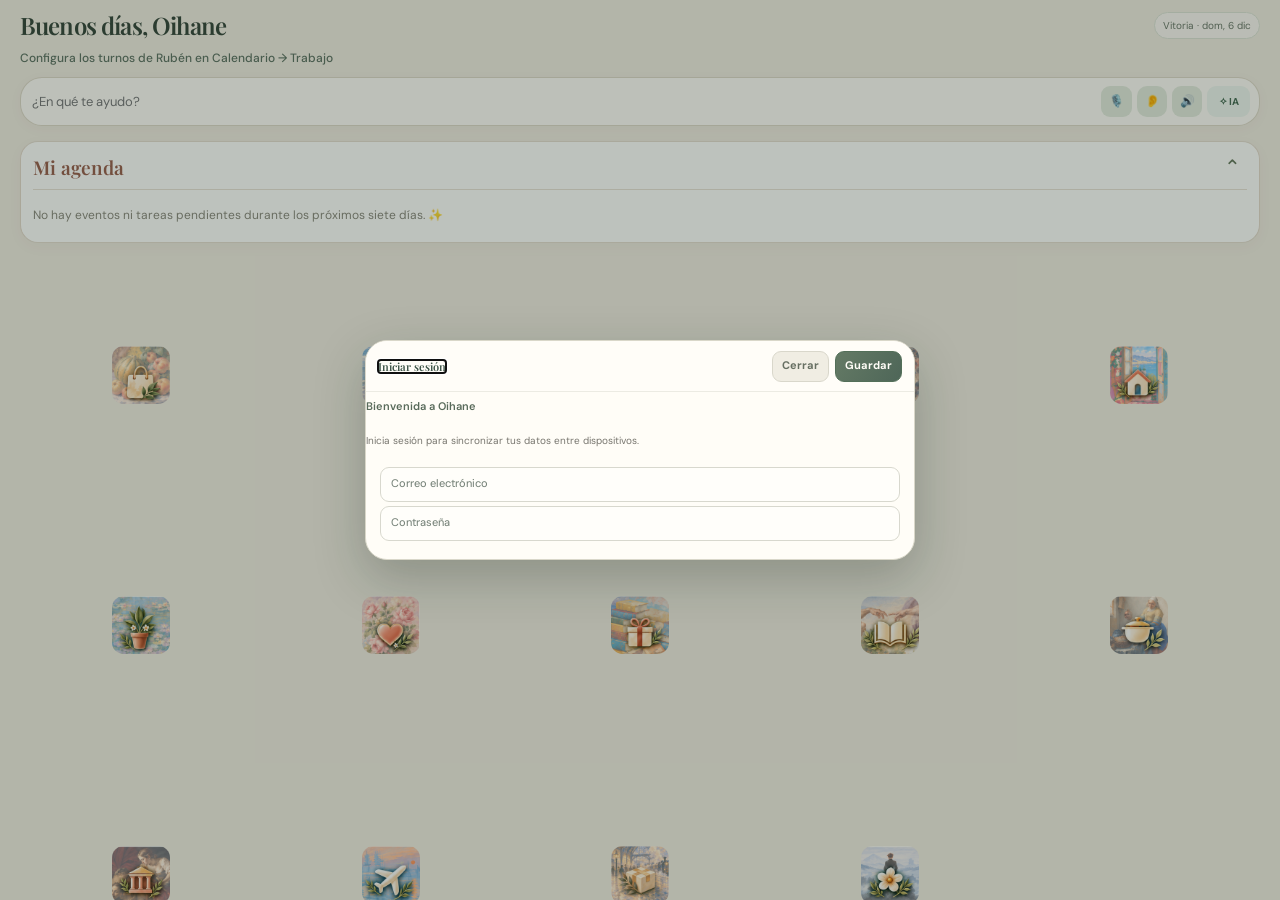
==== index.html @ 186ac344 "Fix automatic backup retention and recovery UI" ====
<!doctype html>
<html lang="es">
<head><meta name="referrer" content="no-referrer">
<meta charset="utf-8"><meta name="viewport" content="width=device-width, initial-scale=1, maximum-scale=1, user-scalable=no, viewport-fit=cover"><meta name="theme-color" content="#f0eee4"><meta name="apple-mobile-web-app-capable" content="yes"><meta name="apple-mobile-web-app-status-bar-style" content="black-translucent"><meta name="apple-mobile-web-app-title" content="Oihane"><link rel="manifest" href="manifest.json"><link rel="apple-touch-icon" href="./icon.png"><link rel="icon" type="image/png" href="./icon.png"><title>Oihane 5.59.31</title><link rel="preconnect" href="https://fonts.googleapis.com"><link rel="preconnect" href="https://fonts.gstatic.com" crossorigin><link href="https://fonts.googleapis.com/css2?family=DM+Sans:ital,wght@0,400;0,500;0,600;0,700;1,500&family=Playfair+Display:wght@500;600;700&display=swap" rel="stylesheet"><meta name="oihane-version" content="5.59.31">

<!-- Oihane 5.30.8: originals. Sources are listed in CUADROS_Y_FUENTES.txt. Media files load directly from Wikimedia; no AI art, no art/ folder. -->

<link rel="stylesheet" href="./styles/base.css?v=55931">
<link rel="stylesheet" href="./styles/generated.css?v=55931">
</head><body><main class="app" id="app"></main>

<link rel="stylesheet" href="./styles/interface.css?v=55931">
<link rel="stylesheet" href="./styles/compact-forms.css?v=55931">
<link rel="stylesheet" href="./styles/ux-fixes.css?v=55931">
<link rel="stylesheet" href="./styles/form-refactor-55921.css?v=55931">
<link rel="stylesheet" href="./styles/oihane-55925-corrections.css?v=55931">
<script src="./js/core/sync-runtime.js?v=55931"></script>
<script src="./js/core/plant-photo-store.js?v=55931"></script>
<script src="./js/core/foundation.js?v=55931"></script>
<script src="./js/features/01-home-shopping.js?v=55931"></script>
<script src="./js/features/02-tasks-hogar.js?v=55931"></script>
<script src="./js/features/03-recipes-study.js?v=55931"></script>
<script src="./js/features/04-travel-culture.js?v=55931"></script>
<script src="./js/features/05-plans.js?v=55931"></script>
<script src="./js/features/06-product-ui.js?v=55931"></script>
<script src="./js/features/07-local-assistant.js?v=55931"></script>
<script src="./js/features/08-settings.js?v=55931"></script>
<script src="./js/features/09-cloud-account.js?v=55931"></script>
<script src="./js/features/10-shopping-improvements.js?v=55931"></script>
<script src="./js/features/11-ai-integration.js?v=55931"></script>
<script src="./js/features/12-ai-actions.js?v=55931"></script>
<script src="./js/features/13-calendar-gifts.js?v=55931"></script>
<script src="./js/features/14-interface-voice.js?v=55931"></script>
<script src="./js/features/15-orders-invitations.js?v=55931"></script>
<script src="./js/features/16-personalization.js?v=55931"></script>
<script src="./js/features/17-oihane-wake-listener.js?v=55931"></script>
<script src="./js/features/19-assistant-reliability.js?v=55931"></script>
<script src="./shared.js?v=55931" defer></script><script src="./shared-modules.js?v=55931" defer></script><script src="./account-settings.js?v=55931" defer></script><script src="./mixed-shared.js?v=55931" defer></script><script src="./js/features/18-work-calendar.js?v=55931" defer></script>
<script src="./js/core/backup-import-ui.js?v=55931" defer></script>
<script src="./js/core/explicit-delete.js?v=55931" defer></script>

<script src="./js/core/device-archives.js?v=55931" defer></script>
<script src="./js/core/compact-form-overlays.js?v=55931" defer></script>
<script src="./js/core/modules-fixes.js?v=55931" defer></script>
<script src="./js/core/guard-and-culture.js?v=55931" defer></script>
<script src="./js/core/assistant-followups.js?v=55931" defer></script>
<script src="./js/core/session-resume.js?v=55931" defer></script>
<script src="./js/core/form-refactor-55921.js?v=55931" defer></script>
<script src="./js/core/oihane-55925-corrections.js?v=55931" defer></script>
</body></html>
---- styles/base.css ----
/* Oihane 5.38.0 | Fundamentos */

/* --- estructura --- */*{box-sizing:border-box}body{margin:0}button,input,select{font:inherit}button{cursor:pointer;border:0}.app{margin:auto;min-height:100dvh;padding:calc(20px + env(safe-area-inset-top)) 18px calc(26px + env(safe-area-inset-bottom))}.top{display:flex;align-items:center;}.eyebrow{font-size:12px;letter-spacing:.12em;color:var(--muted);text-transform:uppercase}.date{font-size:13px}.assistant{display:flex;align-items:center;}.assistant .bubble{font-size:22px}.assistant input{background:transparent;border:0;outline:0;min-width:0;flex:1;color:var(--ink)}.assistant button{padding:9px 11px}.section-head{display:flex;justify-content:space-between;align-items:center}.section-head h2{margin:0}.section-head button{background:none;font-size:13px}.empty{font-size:14px}.event{display:flex;gap:12px;border-bottom:1px solid var(--line)}.event:last-child{border-bottom:0}.event-date{font-size:11px;text-transform:uppercase}.grid{display:grid}.module{text-align:center;color:var(--ink);display:flex;align-items:center;justify-content:center}.emoji{display:block;margin:0}.dashboard-lead>.eyebrow,.dashboard-lead h2,.dashboard-lead p{display:none}.screen-head{display:flex;align-items:center}.back{width:40px;height:40px;border:1px solid var(--line);font-size:20px}.panel{background:var(--card);border:1px solid var(--line);border-radius:18px;padding:15px;margin-bottom:13px}.panel h3{font-size:12px;letter-spacing:.1em;color:var(--muted);margin:0 0 13px}.add-row{display:flex;gap:8px;margin-bottom:13px}.add-row input,.add-row select,.field input,.field select{min-width:0;flex:1;border:1px solid var(--line);background:#fffefa;border-radius:12px;padding:12px;color:var(--ink)}.primary{padding:12px 15px}.subtabs{display:flex;gap:7px;flex-wrap:wrap;margin-bottom:12px}.subtabs button{border-radius:12px;padding:9px 12px;font-size:13px}.subtabs button.active{background:var(--accent);color:var(--ink);font-weight:700}.item{border-bottom:1px solid var(--line)}.item:last-child{border-bottom:0}.category-heading{text-transform:uppercase;border-bottom:1px solid var(--line);}.item input[type=checkbox]{width:18px;height:18px}.check-label{display:flex;flex-direction:column;align-items:center;gap:2px;flex-shrink:0;font-size:9px;color:var(--muted)}.check-label input{margin:0}.item-title{overflow-wrap:anywhere}.item-meta{font-size:11px;margin-top:4px}.done .item-title{text-decoration:line-through;color:var(--muted)}.delete{background:transparent;color:#a09c90;font-size:18px;padding:4px 7px}.empty-list{color:var(--muted);font-size:14px;padding:10px 0}.field{display:flex;flex-direction:column;gap:7px;margin:10px 0}.field label{font-size:12px;color:var(--muted)}.hint{font-size:12px;line-height:1.5;margin-top:14px}.field textarea{min-width:0;width:100%;border:1px solid var(--line);background:#fffefa;border-radius:12px;padding:12px;color:var(--ink);font:inherit;min-height:76px}.photo-preview{width:78px;height:78px;object-fit:cover;border-radius:13px;border:1px solid var(--line);flex-shrink:0}
.dashboard-lead{padding:19px;margin:0 0 15px}.dashboard-lead h2{font-size:22px;line-height:1.15;letter-spacing:-.035em;margin:8px 0}.dashboard-lead p{font-size:13px;line-height:1.5;color:var(--muted);margin:0;max-width:38ch}.stat-pills{display:flex;gap:7px;flex-wrap:wrap;margin-top:14px}.stat-pills span{border:1px solid #e8e2d5;border-radius:999px;padding:6px 9px;font-size:11px;color:var(--ink)}.module-toolbar{display:flex;justify-content:space-between;gap:10px;flex-wrap:wrap}.module-toolbar .subtabs{margin:0;flex:1}.module-toolbar .primary{white-space:nowrap;font-size:12px;padding:10px 12px}.room-grid,.settings-grid{display:grid;grid-template-columns:repeat(2,minmax(0,1fr));gap:8px;margin-top:12px}.room-chip,.setting-tile{border:1px solid var(--line);padding:12px;text-align:left;color:var(--ink);font-size:12px;line-height:1.35}.room-chip small,.setting-tile small{display:block;color:var(--muted);font-size:11px;margin-top:5px}.setting-tile b{font-size:12px}.room-chip:active{background:var(--accent)}.panel .section-head h2{font-size:11px}.module-toolbar .subtabs button{padding:8px 10px}.dashboard-lead+.module-toolbar{margin-top:17px}.section-cards{display:grid}.section-card{overflow:hidden}.section-card-head{display:flex;align-items:center;justify-content:space-between;gap:10px;width:100%;text-align:left}.section-card-head .section-count{font-size:11px;margin-left:auto}.section-card-head .section-chevron{padding-left:8px}.section-card-body.collapsed{display:none}.section-card .item-actions{flex-wrap:wrap;justify-content:flex-end}.recipe-ingredients{display:grid;gap:4px;margin-top:8px}.recipe-ingredient{font-size:12px;color:var(--muted);padding:4px 7px;background:#f5f1e8;border-radius:8px}.tracking-panel{background:#f7f5ed;border:1px solid var(--line);border-radius:12px;padding:10px;margin-top:8px}.tracking-panel strong{font-size:12px}.small-action{padding:7px 9px;font-size:11px}.item-photo{flex-shrink:0}.field input[type=file]{padding:8px;background:transparent}.hidden{display:none!important}.field input[type=checkbox]{width:auto;flex:0}.field .inline-check{display:flex;align-items:center;gap:9px}.field input[type=date],.field input[type=time],.field input[type=number],.field input[type=url]{width:100%}.room-chip.active{background:var(--accent);border-color:var(--olive)}.integration-actions{display:flex;gap:8px;flex-wrap:wrap;margin:10px 0}.integration-actions button{background:var(--accent);color:var(--ink);padding:10px 12px;border-radius:11px;font-size:12px}.status-note{font-size:12px;color:var(--muted);line-height:1.5;margin:8px 0}.item-link{display:inline-block;margin-top:6px;font-size:12px;color:var(--olive)}.priority-high{color:#9b4a37;font-weight:700}.task-controls{display:flex;gap:8px;flex-wrap:wrap;margin:10px 0}.task-controls button{border-radius:10px;padding:8px 10px;background:#efecdf;color:var(--ink)}.integration-box{background:var(--card);border:1px solid var(--line);border-radius:16px;padding:14px;margin:12px 0}.integration-box h3{margin:0 0 8px;font-size:14px}.integration-box p{font-size:12px;color:var(--muted);line-height:1.5}.integration-box input{width:100%;min-width:0;border:1px solid var(--line);background:#fffefa;border-radius:10px;padding:11px;color:var(--ink)}.integration-box .field{margin:8px 0}.integration-box .integration-actions button.primary{background:var(--olive);color:white}.integration-status{font-size:12px;line-height:1.5;color:var(--muted);white-space:pre-line}.assistant-response{padding:12px;border-radius:12px;background:var(--accent);font-size:13px;line-height:1.5;margin:10px 0}.sync-warning{background:#f7f0dd;border-radius:12px;padding:10px;font-size:12px;line-height:1.5}.oihane-toast{position:sticky;top:8px;z-index:20;margin:8px 0;padding:13px 15px;border:1px solid var(--olive);border-radius:14px;box-shadow:0 6px 22px #30372c18;font-size:13px;line-height:1.45}.oihane-toast strong{display:block;margin-bottom:3px}.oihane-toast button{float:right;background:transparent;font-size:18px;color:var(--ink);padding:0 0 4px 8px}@media(min-width:500px){.grid{grid-template-columns:repeat(4,minmax(0,1fr))}.module{min-height:88px}}

.culture-book-grid{display:grid;grid-template-columns:repeat(2,minmax(0,1fr));gap:13px;padding:4px 0 8px}.culture-book-card,.culture-art-card,.culture-museum-card,.culture-film-card{min-width:0;background:#fffdf8;border:1px solid var(--line);border-radius:15px;overflow:hidden;box-shadow:0 2px 8px #36332708}.culture-book-cover{aspect-ratio:3/4.2;overflow:hidden;}.culture-book-cover img{width:100%;height:100%;}.cover-placeholder{height:100%;display:flex;flex-direction:column;justify-content:center;align-items:center;gap:9px;text-align:center;padding:15px;color:#4a513e;background:linear-gradient(145deg,#e6eadb,#f7f0df)}.cover-placeholder span{font-size:30px}.cover-placeholder strong{font-family:Georgia,serif;font-size:19px;line-height:1.2}.cover-placeholder small{font-size:11px}.culture-card-info{padding:10px;display:flex;flex-direction:column;gap:5px;min-width:0}.culture-card-info strong{font-size:13px;line-height:1.3}.culture-card-info span,.culture-card-info small{font-size:11px;color:var(--muted);line-height:1.4}.culture-card-info p{font-size:12px;line-height:1.4;margin:2px 0;color:var(--ink);white-space:pre-line}.culture-card-info a{font-size:11px;color:var(--olive);overflow-wrap:anywhere}.culture-actions{display:flex;gap:5px;flex-wrap:wrap;align-items:center;margin-top:5px}.culture-actions .small-action{font-size:10px;padding:7px}.culture-art-masonry{columns:2;column-gap:10px;padding:3px 0 8px}.culture-art-card{display:inline-block;width:100%;margin:0 0 10px;break-inside:avoid}.culture-art-image{width:100%;height:auto;max-height:390px;object-fit:cover;display:block}.culture-art-placeholder{min-height:130px;padding:15px;background:linear-gradient(145deg,#e7e7d9,#f4e5d5);display:flex;flex-direction:column;justify-content:center;align-items:center;gap:8px;font-size:28px;text-align:center}.culture-art-placeholder span{font-family:Georgia,serif;font-size:16px;line-height:1.25}.culture-museum-list,.culture-film-list{display:grid;gap:10px;padding:3px 0 8px}.culture-museum-card,.culture-film-card{display:grid;grid-template-columns:92px minmax(0,1fr)}.culture-museum-card>img,.culture-film-card>img,.museum-placeholder,.film-placeholder{width:92px;height:100%;min-height:112px;max-height:170px;object-fit:cover}.museum-placeholder,.film-placeholder{display:flex;align-items:center;justify-content:center;font-size:32px;background:linear-gradient(145deg,#e6eadb,#f7f0df)}.culture-museum-card .culture-card-info,.culture-film-card .culture-card-info{padding:11px}.culture-film-card>img{min-height:120px}.culture-book-card .culture-actions .delete,.culture-art-card .culture-actions .delete,.culture-museum-card .culture-actions .delete,.culture-film-card .culture-actions .delete{margin-left:auto}@media(min-width:500px){.culture-book-grid{grid-template-columns:repeat(3,minmax(0,1fr))}.culture-art-masonry{columns:3}}

/* Oihane 5.4 — Orgánico moderno: salvia, crema y madera clara */
:root{--wood-light:#eee2d0}
.assistant,.upcoming,.panel,.integration-box{border-color:var(--line);box-shadow:0 4px 18px rgba(78,69,48,.035)}
.assistant button,.small-action,.task-controls button{background:#e8eddf;color:#485642}
.primary,.integration-box .integration-actions button.primary{background:var(--olive);color:#fffdf8;box-shadow:0 2px 4px rgba(58,75,51,.12)}
.primary:active,.small-action:active,.module:active{transform:translateY(1px) scale(.99)}
.module{min-width:0}
.module:hover{box-shadow:0 5px 14px rgba(75,65,44,.09)}
.emoji{font-size:29px;filter:saturate(.88)}
.stat-pills span{background:rgba(255,253,248,.82);border-color:#e4dfd2}
.section-card-body .empty-list{padding:9px 0 4px}
.item{border-bottom-color:#eee8dc}
.item input[type=checkbox]{accent-color:var(--olive)}
.add-row input,.add-row select,.field input,.field select,.field textarea,.integration-box input{background:#fffdf8;border-color:#e1dacb;border-radius:13px}
.category-heading,.event-date,.item-link{color:#718365}
.oihane-toast{border-color:#b8c5ad}
/* Los módulos se representan mediante iconos; no hay etiquetas debajo. */
/* Equilibrada: cuatro accesos por fila y tarjetas con separación moderada. */
@media(max-width:360px){.app{padding-left:12px;padding-right:12px}.grid{gap:7px}.module{min-height:70px}.emoji{font-size:26px}}
@media(min-width:500px){.grid{grid-template-columns:repeat(4,minmax(0,1fr))}.module{min-height:86px}}


/* OIHANE 5.5 — rediseño orgánico moderno, visible y coherente */
:root{--wood:#c8a780;--sage-dark:#465b47}
html{background:var(--bg)}
body{background:radial-gradient(ellipse at 0% 0%,rgba(199,215,184,.58),transparent 34%),radial-gradient(ellipse at 100% 28%,rgba(220,198,164,.28),transparent 31%),var(--bg);color:var(--ink)}
.app{max-width:760px;padding-left:20px;padding-right:20px}
.top{padding:7px 2px 0}.top .eyebrow{font-weight:750;letter-spacing:.14em;color:#60765a}.date{background:rgba(255,253,246,.72);border:1px solid #dce2d3;border-radius:999px;padding:7px 10px;color:#687565}
h1{font-weight:760;letter-spacing:-.055em;color:#344537;margin:12px 0 20px}
.assistant{background:#fffdf7;border:1px solid #d8dfd0;border-radius:22px;padding:11px 12px 11px 16px;box-shadow:0 7px 22px rgba(59,75,52,.07);margin-bottom:25px}
.assistant .bubble{place-items:center;width:35px;height:35px;flex:0 0 35px;border-radius:13px;background:#e6ecdc;color:#53724e;}
.assistant input{font-size:14px}.assistant button{min-width:38px;min-height:38px;border-radius:13px;background:#e3eadb;color:#405640;font-weight:700}.assistant button:last-child{background:#657b5d;color:#fffdf6}
.section-head{margin:0 1px 12px}.section-head h2{font-size:11px;letter-spacing:.16em;color:#78826f;font-weight:800}.section-head button{font-weight:700;color:#52694d}
.upcoming{background:linear-gradient(135deg,#fffdf7 0%,#f8f6ed 100%);border:1px solid #d8dfcf;border-radius:22px;padding:16px 17px;margin-bottom:26px;box-shadow:0 7px 22px rgba(59,75,52,.055)}
.event{padding:12px 0;border-bottom-color:#e6e7dc}.event-date{min-width:55px;padding-top:2px;color:#647b5a;font-weight:800}.event-title{font-size:14px;font-weight:560;line-height:1.4}.empty{padding:5px 0;color:#727d6d}
.grid{grid-template-columns:repeat(4,minmax(0,1fr))}
.module{position:relative;isolation:isolate;border:1px solid #d9dfd0;overflow:hidden}
.module:before{content:"";position:absolute;z-index:-1;width:48px;height:48px;right:-13px;top:-17px;border-radius:50%;background:rgba(201,178,143,.18)}
.module:after{content:"";position:absolute;z-index:-1;left:10px;right:10px;bottom:0;height:3px;border-radius:3px 3px 0 0;background:linear-gradient(90deg,#d7c3a4,#9aaf8b,#d7c3a4);opacity:.85}
.module .emoji{line-height:1;margin:0;transform:translateY(-1px)}.module span:last-child{display:none!important}
.screen-head{gap:11px}.screen-head h1{margin:0}.back{background:#fffdf7;border-color:#d9dfd0;border-radius:15px;box-shadow:0 3px 9px rgba(63,77,55,.06);color:#4d624a}
/* Oculta las introducciones de cada módulo sin tocar formularios ni contenido guardado. */
.dashboard-lead{display:none!important}
.module-toolbar{margin:8px 0 14px;padding:10px 12px;border-radius:16px;background:rgba(255,253,246,.7);border:1px solid #dce1d3}.module-toolbar>.item-meta{font-size:10px;letter-spacing:.12em;font-weight:800;color:#78826f}
.primary{color:#fffdf6;border-radius:13px;font-weight:700}.primary:active{box-shadow:0 1px 0 #d8dfcf}
.small-action{border:1px solid #d6dfce;border-radius:11px;font-weight:650}
.panel,.integration-box{background:rgba(255,253,247,.94);border-color:#d9dfd0;border-radius:21px;box-shadow:0 5px 18px rgba(63,77,55,.045)}
.section-cards{gap:13px;margin-top:13px}.section-card{border:1px solid #d7dfce}.section-card-head strong{color:#465b43}.section-card-head .section-count{background:#f0f2e9;border:1px solid #e0e5d8;padding:4px 8px;border-radius:999px;color:#6a7964}.section-card-head .section-chevron{width:27px;height:27px;display:inline-flex;align-items:center;justify-content:center;border-radius:10px;background:#dfe8d7;font-size:16px}
.section-card-body{padding:0 16px 15px}.section-card-body .item{padding:13px 0;border-bottom-color:#e9ebdf}.item-title{color:#354537}.item-meta{color:#778071}.category-heading{}.recipe-ingredient,.tracking-panel{background:#f0f1e7;border-color:#dfe4d5;border-radius:10px}
.field input,.field select,.field textarea,.add-row input,.add-row select,.integration-box input{border-radius:13px}.subtabs button{background:#eeefe5;border:1px solid transparent;color:#687465}.subtabs button.active,.room-chip.active{background:#e0e9d8;border-color:#c7d5bd;color:#40563e}.room-chip,.setting-tile{background:#fffdf7;border-color:#d9dfd0;border-radius:16px}.hint{color:#788171}
@media(max-width:380px){.app{padding-left:13px;padding-right:13px}.grid{gap:8px}.module{min-height:72px;border-radius:17px}.module .emoji{font-size:27px}.upcoming{padding:13px}}
@media(min-width:500px){.grid{grid-template-columns:repeat(4,minmax(0,1fr))}.module{min-height:90px}}
@media(prefers-reduced-motion:reduce){*,*:before,*:after{transition:none!important}}


/* Oihane 5.6 — diseño orgánico editorial. Solo presentación; sin tocar almacenamiento ni lógica. */
h1,h2,.dashboard-lead h2,.screen-head h1{font-family:"Playfair Display",Georgia,serif;font-weight:600;letter-spacing:-.025em}
h1{font-size:30px;line-height:1.15}.section-head h2,.panel h3,.section-card-head strong{font-family:"DM Sans",sans-serif}
.photo-top{position:relative;isolation:isolate;min-height:150px;padding:19px 18px;border-radius:23px;overflow:hidden;margin:0 0 17px;color:#fff;align-items:flex-start;flex-direction:row;justify-content:space-between;gap:8px;background:#6e7960 url("https://images.unsplash.com/photo-1441974231531-c6227db76b6e?auto=format&fit=crop&w=1200&q=82") center 48%/cover no-repeat;box-shadow:0 8px 24px rgba(55,62,44,.12)}
.photo-top:before{content:"";position:absolute;inset:0;z-index:-1;background:linear-gradient(90deg,rgba(32,43,32,.69),rgba(32,43,32,.18)),linear-gradient(0deg,rgba(32,43,32,.26),transparent 70%)}
.photo-top .eyebrow,.photo-top .date{color:#fff;text-shadow:0 1px 5px rgba(0,0,0,.22)}.photo-top .eyebrow{font-size:11px;letter-spacing:.16em}.photo-top .date{align-self:flex-start;margin-top:0;font-size:12px}
.app>h1{margin:0 0 18px;font-size:29px}
.assistant,.upcoming,.panel,.integration-box,.section-card{background:rgba(255,253,247,.94);box-shadow:0 3px 14px rgba(72,66,49,.035);border-color:rgba(220,213,195,.92)}
.module{transition:transform .16s ease,box-shadow .16s ease}.module:active{transform:scale(.96);box-shadow:0 2px 5px rgba(72,66,49,.08)}
.module .emoji{font-size:27px;filter:saturate(.86)}
.screen-head{position:relative;isolation:isolate;overflow:hidden;margin:0 0 20px;box-shadow:0 5px 18px rgba(55,62,44,.08)}
.screen-head:before{content:"";position:absolute;inset:0;z-index:-1;background:linear-gradient(90deg,rgba(246,243,232,.94),rgba(246,243,232,.78) 55%,rgba(246,243,232,.30))}
.screen-head .back{background:rgba(255,253,247,.9);border-color:rgba(255,255,255,.65)}.screen-head h1{text-shadow:0 1px rgba(255,255,255,.25)}
.dashboard-lead{border:1px solid var(--line);border-radius:21px;box-shadow:0 4px 16px rgba(72,66,49,.04)}
.section-card{border-radius:18px}.section-card-head{padding:15px 16px}.section-card-head strong{font-size:12px}.primary{box-shadow:0 2px 4px rgba(57,72,48,.10)}.primary:active{filter:brightness(.95);transform:translateY(1px)}
.field input,.field select,.field textarea,.add-row input,.add-row select,.integration-box input{background:rgba(255,254,250,.96);border-color:#e2dccb}
.recipe-ingredient,.tracking-panel,.subtabs button,.task-controls button{background:#f0ede2}
.oihane-toast{background:#edf0e4}
@media(min-width:500px){.photo-top{min-height:178px;padding:23px}.module{min-height:88px}}
@media(prefers-reduced-motion:reduce){*,*::before,*::after{transition:none!important;scroll-behavior:auto!important}}


/* Oihane 5.7 — paleta por sección, iconografía ilustrada y fichas con acciones debajo */
:root{--card:#fffaf1;--ink:#35352f;--muted:#77756e;--olive:#6f806b;--line:#e4d9c9;--accent:#e5eadf;--sage:#dfe8dc;--blue:#dce8ef;--blue-ink:#496a7b;--sand:#efe3d2;--terracotta:#efd9cf;--terra-ink:#985f4b;--lavender:#e7e0ed;--lavender-ink:#756487;--butter:#f3e9c8;--rose:#f0dfe0}
body{font-family:"DM Sans",-apple-system,BlinkMacSystemFont,"Segoe UI",sans-serif}
h1,h2,.screen-head h1,.dashboard-lead h2{font-family:"Playfair Display",Georgia,serif;letter-spacing:-.025em}
.module{border-color:#e0d5c5}
.module .emoji svg,.screen-head h1 svg{width:31px;height:31px;display:inline-block;vertical-align:middle;stroke:none;fill:initial;stroke-width:0;stroke-linecap:round;stroke-linejoin:round}
.screen-head h1 svg{margin-right:5px;color:var(--module-ink,var(--olive))}
.module-header{isolation:isolate;background-color:var(--module-tint,#dfe8dc);background-size:cover;background-position:center 44%;border:1px solid rgba(92,78,58,.13);}
.module-header:before{content:"";position:absolute;inset:0;z-index:1}.module-cover{position:absolute;inset:0;width:100%;height:100%;object-fit:cover;z-index:0}.module-header .back,.module-header .header-title{position:relative;z-index:2}
.module-header .back{border-color:rgba(255,255,255,.7);}
.module-header h1{color:#fffaf2}
.module-header .header-title{}
.module-header .header-kicker{color:#fff7e8;text-transform:uppercase;letter-spacing:.14em;font-size:10px;margin-bottom:6px;font-weight:700}
.module-toolbar{align-items:center}
.section-card{background:var(--section-bg,#fffaf1);border-color:var(--section-line,#e4d9c9);box-shadow:0 2px 8px rgba(70,56,42,.035)}
.section-card:nth-child(8n/**/+1){--section-bg:#e6ede2;--section-line:#d3dfcd;--section-ink:#5f7659}
.section-card:nth-child(8n/**/+2){--section-bg:#e2ebf1;--section-line:#cbdde7;--section-ink:#4c7084}
.section-card:nth-child(8n/**/+3){--section-bg:#f0e2d3;--section-line:#e5d0bc;--section-ink:#926448}
.section-card:nth-child(8n/**/+4){--section-bg:#efddd5;--section-line:#e4c9bd;--section-ink:#995f4d}
.section-card:nth-child(8n/**/+5){--section-bg:#e9e2ed;--section-line:#d8cde2;--section-ink:#766487}
.section-card:nth-child(8n/**/+6){--section-bg:#f2ebd1;--section-line:#e6dcb8;--section-ink:#867543}
.section-card:nth-child(8n/**/+7){--section-bg:#dfe9e8;--section-line:#cadbd9;--section-ink:#4f7775}
.section-card:nth-child(8n){--section-bg:#f0e1e4;--section-line:#e4ccd2;--section-ink:#91606b}
.section-card-head{background:var(--section-bg);color:var(--section-ink,var(--ink));min-height:50px}
.section-card-head strong{letter-spacing:.045em}
.section-card-head .section-chevron{color:var(--section-ink,var(--olive))}
.section-card-body{background:rgba(255,250,241,.74)}
/* Put the item content first and actions on their own line, so buttons never steal its width. */
.item{display:flex;flex-wrap:wrap;align-items:flex-start;gap:9px 11px;padding:14px 0}
.item-main{flex:1 1 calc(100% - 72px);min-width:0}
.item-photo{width:54px;height:54px;object-fit:cover;border-radius:13px;flex:0 0 54px}
.item-actions{flex:1 0 100%;width:100%;min-width:0;display:flex;flex-wrap:wrap;justify-content:flex-start;align-items:center;gap:7px;margin:2px 0 0;padding:0}
.item-actions .small-action{max-width:100%;white-space:normal;text-align:center;line-height:1.25;padding:8px 10px;background:#e5e9dc;color:#435442;border:1px solid rgba(99,119,88,.12)}
.item-actions .delete{margin-left:auto;flex:0 0 auto;background:#f0e1dc;border-radius:9px;color:#985f4b;width:34px;height:34px}
.item-title{font-size:15px;line-height:1.4;font-weight:600}
.item-meta{line-height:1.5;overflow-wrap:anywhere}
.panel,.upcoming{background:rgba(255,250,241,.93);border-color:#e4d9c9}
.dashboard-lead{background:linear-gradient(135deg,#e2e9dd,#f8f0e4 78%);border-color:#e4d9c9}
.primary{background:#6f806b}
.small-action{background:#e5e9dc;color:#435442}
@media(max-width:380px){.module-header{min-height:145px;padding:11px}.module-header h1{font-size:25px}.item-actions .small-action{font-size:11px;padding:8px}.module .emoji svg{width:28px;height:28px}}

.home-art-header{height:108px;border-radius:20px;margin:0 0 15px;overflow:hidden;background:#dfe8dc;box-shadow:inset 0 0 0 1px rgba(90,77,58,.10)}.home-art-header img{display:block;width:100%;height:100%;object-fit:cover;object-position:center 44%}
.module-header[data-module="Compras"]{--module-ink:#496a7b}.module-header[data-module="Calendario"]{--module-ink:#496a7b}.module-header[data-module="Wishlist"]{--module-ink:#985f4b}.module-header[data-module="Regalos"]{--module-ink:#91606b}.module-header[data-module="Hogar"]{--module-ink:#926448}.module-header[data-module="Plantas"]{--module-ink:#5f7659}.module-header[data-module="Recetas"]{--module-ink:#867543}.module-header[data-module="Estudio"]{--module-ink:#766487}.module-header[data-module="Viajes"]{--module-ink:#496a7b}.module-header[data-module="Cultura"]{--module-ink:#766487}.module-header[data-module="Planes"]{--module-ink:#985f4b}.module-header[data-module="Tareas"]{--module-ink:#5f7659}
.module-header[data-module="Pedidos"]{}.module-header[data-module="Más"]{--module-ink:#926448}

/* Cultura 5.9: creación desde cada subsección y fichas visuales */
.section-card-head-row{display:flex;align-items:center;gap:8px;padding-right:10px}.section-card-head-row .section-card-head{flex:1;min-width:0}.section-card-head-row .culture-add-inline{flex:none;border:1px solid var(--line);background:#fffdf8;color:var(--olive);border-radius:999px;padding:7px 10px;font-size:11px;font-weight:700}.culture-lookup-row{display:flex;gap:8px;align-items:center}.culture-lookup-row input{flex:1;min-width:0}.culture-lookup-note{font-size:12px;color:var(--muted);margin-top:5px;min-height:16px}.culture-book-filters{display:flex;gap:7px;flex-wrap:wrap;margin:4px 0 12px}.culture-book-filters button{border:1px solid var(--line);background:#fffdf8;color:var(--ink);padding:7px 11px;border-radius:999px;font-size:11px}.culture-book-filters button.active{background:#e1e8da;border-color:#aab8a0;color:#3d513a;font-weight:700}.culture-choice-overlay{position:fixed;inset:0;background:#1c211dcc;z-index:9999;display:flex;align-items:center;justify-content:center;padding:16px}.culture-choice-dialog{background:var(--paper,#faf7ef);border-radius:20px;padding:18px;max-width:620px;width:100%;max-height:88vh;overflow:auto;box-shadow:0 20px 80px #0004}.culture-choice-dialog h2{font-family:Georgia,serif;font-size:23px;margin:0 0 6px}.culture-choice-dialog p{font-size:13px;color:var(--muted);margin:0 0 14px}.culture-choice-list{display:grid;gap:9px}.culture-choice{display:grid;grid-template-columns:62px minmax(0,1fr);gap:12px;text-align:left;border:1px solid var(--line);border-radius:13px;padding:8px;background:#fffdf8;color:var(--ink);align-items:center}.culture-choice img,.culture-choice .culture-choice-placeholder{width:62px;height:84px;object-fit:cover;border-radius:6px;background:#e8e5d9;display:flex;align-items:center;justify-content:center;font-size:22px}.culture-choice strong{display:block;font-size:13px}.culture-choice small{display:block;font-size:11px;color:var(--muted);margin-top:4px;line-height:1.4}.culture-choice-footer{display:flex;justify-content:flex-end;margin-top:13px}.culture-choice-footer button{padding:9px 13px;border-radius:10px;border:1px solid var(--line);background:transparent}

.home-art-header{display:none!important}
.home-agenda{background:rgba(255,253,247,.96);border:1px solid #e4dccd;border-radius:18px;padding:10px 12px;margin:0 0 11px;box-shadow:0 4px 15px rgba(72,66,49,.035)}
.home-agenda.is-collapsed{padding:9px 12px;margin-bottom:10px}
.home-agenda-content.collapsed{display:none}
.home-agenda-heading .agenda-toggle{background:#e8eddd;color:#50634b;border-radius:10px;padding:8px 10px;font-size:11px;white-space:nowrap;font-weight:700}
.home-agenda-summary{font-size:10px;color:#858477;margin-top:3px}
.home-agenda-heading{display:flex;align-items:center;justify-content:space-between;gap:8px;margin:0 0 6px;padding-bottom:7px;border-bottom:1px solid #e9e1d4}
.home-agenda.is-collapsed .home-agenda-heading{margin:0;padding:0;border-bottom:0}
.home-agenda-heading h2{font-family:"Playfair Display",Georgia,serif;font-size:20px;font-weight:600;}
.home-agenda-heading button{background:#e8eddd;color:#50634b;border-radius:10px;padding:8px 10px;font-size:11px;white-space:nowrap}
.home-agenda-row{display:flex;align-items:center;gap:9px;padding:9px 0;border-bottom:1px solid #eee8de;min-width:0}
.home-agenda-row:last-of-type{border-bottom:0}
.home-agenda-date{width:54px;flex:0 0 54px;font-size:10px;font-weight:800;color:#6f8266;letter-spacing:.04em}
.home-agenda-date small{display:block;font-size:10px;font-weight:600;margin-top:3px;color:#9b806b}
.home-agenda-copy{display:block;flex:1;min-width:0;background:transparent;text-align:left;padding:0;color:#30372c}
.home-agenda-copy strong{display:block;font-size:13px;font-weight:650;line-height:1.3;overflow-wrap:anywhere}
.home-agenda-copy small{display:block;font-size:10px;color:#858477;margin-top:3px;line-height:1.3}
.home-agenda-check{width:27px;height:27px;flex:0 0 27px;border-radius:9px;background:#e3ebdd;color:#5f7659;font-weight:800}
.home-agenda-empty{padding:11px 0 8px;color:#888779;font-size:12px;line-height:1.45}
.home-agenda-divider{display:flex;align-items:center;gap:9px;margin:8px 0 3px;color:#9b806b;font-size:10px;letter-spacing:.1em;text-transform:uppercase;font-weight:800}
.home-agenda-divider:before,.home-agenda-divider:after{content:"";height:1px;background:#e2d6c7;flex:1}
.home-spaces-head{margin-top:0!important;margin-bottom:8px!important}
.grid{gap:9px}
.module{min-height:80px;padding:9px 4px;background:linear-gradient(145deg,#fffdf8,#f7f1e7);border-radius:18px;box-shadow:0 3px 8px rgba(90,73,48,.055)}
.module .emoji{width:51px;height:51px;display:flex;align-items:center;justify-content:center;background:transparent!important;box-shadow:none!important;border-radius:0!important}
.module .emoji svg{width:49px;height:49px;display:block;stroke:none;fill:initial;overflow:visible}
.screen-head h1 svg{width:31px;height:31px;display:inline-block;vertical-align:middle;stroke:none;fill:initial;stroke-width:0;stroke-linecap:round;stroke-linejoin:round}
@media(max-width:380px){.home-agenda{padding:9px 10px}.home-agenda-date{width:48px;flex-basis:48px}.module{min-height:69px}.module .emoji,.module .emoji svg{width:43px;height:43px}.home-agenda-heading h2{font-size:17px}}


/* Oihane 5.14 — cabeceras pictóricas compactas y papeles pintados elegantes */
:root{--bg:#f1ecdf;--paper-fiber:rgba(95,77,53,.035)}
/* Home: lino cálido, jacquard botánico y geometría discreta */
body{
 background-color:#f1ecdf;
 background-image:
  radial-gradient(ellipse at 12% 10%,rgba(255,255,248,.9),transparent 35%),
  radial-gradient(ellipse at 92% 24%,rgba(200,181,147,.19),transparent 34%),
  repeating-linear-gradient(45deg,rgba(112,127,91,.035) 0 1px,transparent 1px 13px),
  repeating-linear-gradient(-45deg,rgba(153,111,87,.025) 0 1px,transparent 1px 13px),
  repeating-linear-gradient(0deg,transparent 0 7px,rgba(103,91,70,.025) 7px 8px);
 background-attachment:fixed;
}
/* Cabecera de cada módulo: la pintura ocupa la mitad de altura, sin icono junto al título */
.module-header{margin:0 0 13px;box-shadow:0 4px 13px rgba(60,48,34,.075);}
.module-cover{object-position:center 43%;}
.module-header .header-kicker{}
.module-header h1{font-size:23px;line-height:1.05;margin:0 0 1px;text-shadow:0 1px 9px rgba(0,0,0,.25)}
.module-header .back{flex-basis:34px;border-radius:11px;}
/* Motivos distintos, como papeles pintados textiles: todos sutiles y en la misma familia */
#app:has(.module-header[data-module="Compras"]){background-image:radial-gradient(ellipse at 15% 12%,rgba(255,255,250,.72),transparent 40%),repeating-linear-gradient(135deg,rgba(95,128,139,.055) 0 1px,transparent 1px 12px),repeating-linear-gradient(45deg,rgba(95,128,139,.035) 0 1px,transparent 1px 12px)}
#app:has(.module-header[data-module="Calendario"]){background-image:radial-gradient(circle at 10px 10px,rgba(120,143,103,.09) 1px,transparent 1.7px),radial-gradient(circle at 20px 20px,rgba(120,143,103,.05) 1px,transparent 1.7px);background-size:28px 28px;background-color:#f2f0e4}
#app:has(.module-header[data-module="Wishlist"]){background-image:repeating-linear-gradient(60deg,rgba(173,117,105,.055) 0 1px,transparent 1px 16px),repeating-linear-gradient(-60deg,rgba(173,117,105,.04) 0 1px,transparent 1px 16px);background-color:#f5ece6}
#app:has(.module-header[data-module="Regalos"]){background-image:radial-gradient(ellipse at center,transparent 0 7px,rgba(164,107,126,.065) 7.5px 8.5px,transparent 9px);background-size:27px 27px;background-color:#f4e9e8}
#app:has(.module-header[data-module="Hogar"]){background-image:repeating-linear-gradient(90deg,rgba(168,128,87,.05) 0 1px,transparent 1px 15px),repeating-linear-gradient(0deg,rgba(168,128,87,.04) 0 1px,transparent 1px 15px),linear-gradient(45deg,transparent 48%,rgba(168,128,87,.035) 49% 51%,transparent 52%);background-color:#f3eadb}
#app:has(.module-header[data-module="Plantas"]){background-image:radial-gradient(ellipse at 50% 0%,rgba(106,137,98,.09),transparent 56%),repeating-linear-gradient(60deg,transparent 0 13px,rgba(106,137,98,.045) 13px 14px,transparent 14px 27px);background-color:#edf0e5}
#app:has(.module-header[data-module="Recetas"]){background-image:radial-gradient(circle at 0 0,rgba(173,139,73,.09) 1px,transparent 2px),radial-gradient(circle at 12px 12px,rgba(173,139,73,.055) 1px,transparent 2px);background-size:24px 24px;background-color:#f5efd9}
#app:has(.module-header[data-module="Estudio"]){background-image:repeating-linear-gradient(45deg,rgba(130,112,156,.05) 0 1px,transparent 1px 11px),repeating-linear-gradient(-45deg,rgba(130,112,156,.035) 0 1px,transparent 1px 11px);background-color:#efebf2}
#app:has(.module-header[data-module="Viajes"]){background-image:radial-gradient(ellipse at 50% 0%,rgba(94,135,151,.12),transparent 60%),repeating-linear-gradient(0deg,transparent 0 10px,rgba(94,135,151,.04) 10px 11px);background-color:#eaf0f0}
#app:has(.module-header[data-module="Cultura"]){background-image:repeating-linear-gradient(45deg,rgba(132,112,153,.045) 0 1px,transparent 1px 14px),repeating-linear-gradient(-45deg,rgba(132,112,153,.035) 0 1px,transparent 1px 14px),radial-gradient(ellipse at 50% 0%,rgba(255,255,255,.7),transparent 65%);background-color:#f0eaf1}
#app:has(.module-header[data-module="Planes"]){background-image:radial-gradient(circle at 10px 10px,rgba(176,113,89,.07) 2px,transparent 2.5px),repeating-linear-gradient(45deg,transparent 0 15px,rgba(176,113,89,.035) 15px 16px);background-size:26px 26px;background-color:#f5eae4}
#app:has(.module-header[data-module="Tareas"]){background-image:repeating-linear-gradient(0deg,rgba(108,130,99,.05) 0 1px,transparent 1px 12px),repeating-linear-gradient(90deg,rgba(108,130,99,.04) 0 1px,transparent 1px 12px);background-color:#edf0e8}
#app:has(.module-header[data-module="Más"]){background-image:radial-gradient(circle at 50% 50%,rgba(166,130,90,.07) 0 2px,transparent 2.5px),repeating-linear-gradient(60deg,rgba(166,130,90,.035) 0 1px,transparent 1px 17px);background-color:#f2eadf}
/* Evita que los paneles oculten por completo el patrón del papel */
#app:has(.module-header) .panel,#app:has(.module-header) .integration-box{background:rgba(255,253,247,.91)}
@media(max-width:380px){.module-header{height:78px;min-height:78px;padding:9px 10px}.module-header h1{font-size:21px}}


/* Oihane 5.30.8: shared light headings, one-row layout, compact module navigation. */
.module-header, .screen-head {color:#30372c!important}
.module-header:before{}
.module-header .header-title{margin-left:49px!important;}
.module-header .header-title h1,.module-header h1{font-family:"Playfair Display",Georgia,serif!important;color:#30372c!important;text-shadow:none!important;font-size:23px!important;text-align:left!important}
.module-header .module-heading-icon{color:#30372c!important;}
.module-header .back{color:#30372c!important;}
.screen-head{min-height:92px;border-radius:17px;background:rgba(251,248,239,.90)!important;padding:12px!important;margin-bottom:13px!important}
.screen-head h1{color:#30372c!important;font-size:23px!important}
.oihane-533-nav{display:flex;gap:5px;overflow-x:auto;white-space:nowrap;scrollbar-width:none;height:37px;align-items:center;padding:1px 2px 5px;margin:0 0 6px;overscroll-behavior-inline:contain}
.oihane-533-nav::-webkit-scrollbar{display:none}
.oihane-533-nav button{width:31px;height:31px;min-width:31px;flex:none;display:grid;place-items:center;border:1px solid #dfd7c8;background:#fffdf8;border-radius:9px;padding:4px;color:#30372c}
.oihane-533-nav button.is-current{background:#dfe8d8;border-color:#8b9c77}
.oihane-533-nav svg{width:22px!important;height:22px!important}
.v521-toolbar,.v518-actions,.v519-actions,.module-toolbar{justify-content:flex-end!important}
.v521-toolbar>button:first-child{margin-left:auto!important}
.v522-task-row{display:flex!important;align-items:center!important;gap:5px!important;min-width:0!important}
.v522-task-row .v522-task-copy{flex:1 1 auto!important;}
.v522-task-row>.delete{flex:0 0 28px!important;width:28px!important;padding:4px!important;order:2!important}
.v522-task-row>input[type=checkbox]{flex:0 0 20px!important;width:20px!important;height:20px!important;order:3!important;margin:0 2px!important}
.v520-week-row,.v520-row{align-items:center!important;gap:7px!important}
.v520-row .v520-actions,.v520-week-row .v520-actions{display:flex!important;flex-direction:row!important;flex-wrap:nowrap!important;margin-left:auto!important;gap:4px!important}
.v520-row .v520-actions button,.v520-week-row .v520-actions button{font-size:11px!important;padding:5px 6px!important}
.oihane-533-order{display:inline-flex;gap:2px;vertical-align:middle;margin-left:3px}
.oihane-533-order button{border-radius:6px;background:#edf0e6;color:#394334;padding:2px 5px;font-size:11px}
@media(max-width:380px){.module-header .header-title h1{font-size:20px!important}.oihane-533-nav{height:35px}}

/* --- oihane-5324-extra-shops --- */
/* Oihane 5.32.4 · '+ Tienda' sin restablecer 'Mis apartados'. */
#app .shop-tabs .oihane-add-shop{border:1px dashed #829579;background:#f0f4ea;color:#4d684c;white-space:nowrap;font-size:13px;font-weight:650;min-height:38px}
.oihane-shop-modal{position:fixed;inset:0;background:rgba(30,41,30,.48);z-index:9999;display:flex;align-items:center;justify-content:center;padding:18px}
.oihane-shop-dialog{width:min(100%,390px);max-height:calc(100dvh - 40px);overflow:auto;background:#fffdf8;border:1px solid #e4dfd2;border-radius:18px;padding:20px;box-shadow:0 20px 50px #25322933;display:grid;gap:10px}
.oihane-shop-dialog h2{margin:0 0 4px;font-size:19px;color:#30392f}
.oihane-shop-dialog label{font-size:13px;color:#525f4a}
.oihane-shop-dialog input{box-sizing:border-box;width:100%;min-width:0;padding:12px;border:1px solid #dcdacc;border-radius:12px;font-size:16px;background:#fffefa}
.oihane-shop-dialog p{font-size:12px;color:#9d4039;margin:0;min-height:1em}
.oihane-shop-actions{display:flex;justify-content:flex-end;gap:9px;flex-wrap:wrap}
.oihane-shop-actions button{min-height:40px}

/* --- oihane-5350-home-fixes --- */
#app>.home-greeting-row{display:flex;flex-wrap:nowrap;align-items:center;justify-content:space-between;gap:6px;width:100%;min-width:0;margin-bottom:10px}#app>.home-greeting-row>h1{margin:0!important;white-space:nowrap!important;min-width:0;font-size:clamp(16px,4.3vw,24px)!important}#app>.home-greeting-row>.date{white-space:nowrap;font-size:10px;padding:6px 7px}#app .home-agenda-check{font-family:Arial,sans-serif;font-size:22px;font-weight:400;line-height:1}

/* --- oihane-537-orders-redesign --- */
#app:has(.module-header[data-module="Pedidos"]) .oihane-537-list{margin-top:12px;font-family:"DM Sans",-apple-system,BlinkMacSystemFont,"Segoe UI",sans-serif}
.oihane-537-headingbar{display:flex;align-items:center;justify-content:space-between;border-bottom:1px solid var(--line);padding:5px 0 9px;gap:10px}
.oihane-537-headingbar h2{font:600 19px/1.3 "Playfair Display",Georgia,serif;letter-spacing:0;margin:0;color:var(--ink)}
.oihane-537-add{display:grid;place-items:center;width:34px;height:34px;min-width:34px;border-radius:11px;background:#e8eddf;color:#566c53;font:400 26px/1 "DM Sans",sans-serif}
.oihane-537-order{padding:13px 1px 12px;border-bottom:1px solid var(--line);margin:0;background:transparent;border-left:0;border-right:0;border-top:0;border-radius:0;box-shadow:none}
.oihane-537-main{display:flex;align-items:flex-start;gap:5px;justify-content:space-between;min-width:0}
.oihane-537-heading{display:flex;flex-wrap:wrap;gap:5px 8px;align-items:baseline;flex:1 1 auto;min-width:0;padding:3px 0}
.oihane-537-name{flex:0 1 auto!important;font:600 13px/1.4 "DM Sans",-apple-system,sans-serif!important;color:var(--ink)!important;overflow-wrap:anywhere;min-width:0;text-align:left;cursor:pointer}
.oihane-537-status{background:#efece4;color:#6d6b62;padding:3px 7px;border-radius:99px;display:inline-flex;align-items:center;font:500 10px/1.45 "DM Sans",sans-serif;white-space:normal;max-width:100%}
.oihane-537-actions{display:flex;flex:0 0 auto;align-items:center;gap:2px}
.oihane-537-find,.oihane-537-delete{width:32px;height:32px;min-width:32px;display:grid;place-items:center;padding:5px!important;border-radius:9px!important;line-height:1;box-sizing:border-box}
.oihane-537-find{background:transparent;border:0;color:#7b846f;text-decoration:none}
.oihane-537-find[disabled]{opacity:.3;cursor:not-allowed}
.oihane-537-delete{background:transparent!important;color:#a38c84!important;font:400 24px/1 Arial,sans-serif!important}
.oihane-537-meta,.oihane-537-date{font:400 11px/1.5 "DM Sans",sans-serif;color:var(--muted);margin-top:3px;overflow-wrap:anywhere}
.oihane-537-date{color:#8b725f}
.oihane-537-notes{font:400 11px/1.5 "DM Sans",sans-serif;margin:5px 0 0;color:var(--muted);white-space:pre-wrap;overflow-wrap:anywhere}
.oihane-536-order-form{font-family:"DM Sans",-apple-system,BlinkMacSystemFont,"Segoe UI",sans-serif!important}
.oihane-536-order-form h2{font:600 22px/1.25 "Playfair Display",Georgia,serif!important;color:var(--ink)!important}
.oihane-536-order-form label{font:400 12px/1.4 "DM Sans",-apple-system,sans-serif!important;color:var(--muted)!important}
.oihane-536-order-form input:not([type=checkbox]),.oihane-536-order-form select,.oihane-536-order-form textarea{font:400 16px/1.35 "DM Sans",-apple-system,sans-serif!important;color:var(--ink)!important;background:#fffefa!important;border:1px solid var(--line)!important;border-radius:12px!important;padding:11px 12px!important}
.oihane-536-order-form button{font-family:"DM Sans",-apple-system,sans-serif!important;font-size:13px}
.oihane-533-nav .oihane-icon-frame{width:23px!important;height:23px!important}
.oihane-533-nav .oihane-icon-foreground{width:100%!important;height:100%!important}

/* --- oihane-538-orders-wishlist --- */
/* Exact shared visual language: Wishlist container, line-item, DM Sans & small-action. */
#app:has(.module-header[data-module="Pedidos"]) .oihane-537-list.v518-list-section{
  margin-top:10px!important;display:block!important;background:var(--card,#fffdf8)!important;
  border:1px solid var(--line)!important;border-radius:14px!important;
  padding:10px 12px!important;box-shadow:none!important;
}
#app:has(.module-header[data-module="Pedidos"]) .oihane-537-headingbar{
  border-bottom:1px solid var(--line)!important;padding:3px 0 8px!important;
}
#app:has(.module-header[data-module="Pedidos"]) .oihane-537-headingbar h2{
  font-family:"DM Sans",-apple-system,BlinkMacSystemFont,"Segoe UI",sans-serif!important;
  font-size:14px!important;line-height:1.4!important;letter-spacing:0!important;
  font-weight:700!important;margin:0!important;
}
#app:has(.module-header[data-module="Pedidos"]) .oihane-537-add{
  background:var(--olive)!important;color:#fffdf8!important;
  border:1px solid var(--line)!important;width:35px;height:35px;
}
#app:has(.module-header[data-module="Pedidos"]) .oihane-537-order.v518-line-item{
  display:block!important;background:transparent!important;margin:0!important;
  border:0!important;border-radius:0!important;border-bottom:1px solid var(--line)!important;
  padding:10px 0!important;box-shadow:none!important;
  font-family:"DM Sans",-apple-system,BlinkMacSystemFont,"Segoe UI",sans-serif!important;
}
#app:has(.module-header[data-module="Pedidos"]) .oihane-537-order.v518-line-item:last-of-type{border-bottom:0!important}
#app:has(.module-header[data-module="Pedidos"]) .oihane-537-main{
  display:flex!important;align-items:center!important;min-width:0;gap:8px
}
#app:has(.module-header[data-module="Pedidos"]) .oihane-537-heading{
  flex:1 1 auto!important;min-width:0!important;align-items:center!important;
  padding:0!important;gap:4px 7px!important
}
#app:has(.module-header[data-module="Pedidos"]) .oihane-537-name.v518-item-name{
  flex:0 1 auto!important;font-family:"DM Sans",-apple-system,sans-serif!important;
  font-size:12px!important;font-weight:600!important;line-height:1.35!important;
}
#app:has(.module-header[data-module="Pedidos"]) .oihane-537-status{
  background:var(--accent,#e8eddf)!important;color:var(--ink)!important;
  border:1px solid var(--line)!important;border-radius:9px!important;
  font-family:"DM Sans",sans-serif!important;font-size:10px!important;
  font-weight:500!important;line-height:1.25!important;padding:4px 6px!important;
}
#app:has(.module-header[data-module="Pedidos"]) .oihane-537-actions{gap:5px!important}
#app:has(.module-header[data-module="Pedidos"]) .oihane-538-search.small-action{
  display:inline-flex!important;align-items:center;justify-content:center;
  flex:none!important;padding:6px 8px!important;min-height:28px;
  background:var(--accent)!important;color:var(--ink)!important;
  border:0!important;border-radius:9px!important;
  font-family:"DM Sans",-apple-system,sans-serif!important;font-size:10px!important;
  font-weight:500!important;text-decoration:none!important;
}
#app:has(.module-header[data-module="Pedidos"]) .oihane-538-search:disabled{opacity:.45;cursor:default}
#app:has(.module-header[data-module="Pedidos"]) .oihane-537-delete.delete{
  width:25px!important;min-width:25px!important;height:28px!important;
  padding:1px 3px!important;font:400 20px/1 Arial,sans-serif!important;
}
#app:has(.module-header[data-module="Pedidos"]) .oihane-538-meta-line{align-items:baseline!important;flex-wrap:nowrap!important;
  min-width:0;max-width:100%;
  font:400 10px/1.55 "DM Sans",-apple-system,sans-serif!important;
  color:var(--muted)!important;
}
.oihane-538-store,.oihane-538-carrier{min-width:0;flex:1 1 auto;white-space:nowrap;overflow:hidden;text-overflow:ellipsis}
.oihane-538-divider{flex:0 0 auto;opacity:.55}
.oihane-538-delivery{flex:0 0 auto;white-space:nowrap;max-width:52%;font-variant-numeric:tabular-nums}
#app:has(.module-header[data-module="Pedidos"]) .oihane-537-meta,#app:has(.module-header[data-module="Pedidos"]) .oihane-537-notes{
  font:400 10px/1.5 "DM Sans",sans-serif!important;color:var(--muted);
  margin:3px 0 0!important;
}
@media(max-width:390px){
 #app:has(.module-header[data-module="Pedidos"]) .oihane-537-order.v518-line-item{padding:9px 0!important}
 #app:has(.module-header[data-module="Pedidos"]) .oihane-537-heading{gap:3px 5px!important}
 #app:has(.module-header[data-module="Pedidos"]) .oihane-538-meta-line{font-size:9px!important;gap:3px!important}
 #app:has(.module-header[data-module="Pedidos"]) .oihane-538-search.small-action{padding:5px 6px!important}
}

/* --- oihane-5368-orders-accessible --- */
#app .oihane-537-order[data-order-row]{cursor:pointer}#app .oihane-537-order[data-order-row]:focus-visible{outline:2px solid var(--olive);outline-offset:3px;border-radius:6px}

/* --- oihane-5372-improvements --- */
/* Recetas: tipografía uniforme a 14px (+1px) y check alineado al final. */
#app .v520-section .v520-row .v520-name{font-family:"DM Sans",sans-serif!important;font-size:14px!important;line-height:1.4!important}
#app .v520-section .v520-week-row:has(>.oihane-recipe-to-habitual){display:flex!important;flex-direction:row!important;align-items:center!important;justify-content:space-between!important;gap:10px!important;min-height:36px!important}
#app .v520-section .v520-week-row:has(>.oihane-recipe-to-habitual)>.v520-name{flex:1 1 0!important;width:auto!important;min-width:0!important;max-width:calc(100% - 34px)!important;margin:0!important;padding:5px 0!important;text-align:left!important}
#app .v520-section .v520-week-row>.oihane-recipe-to-habitual{display:block!important;position:static!important;float:none!important;order:2!important;flex:0 0 18px!important;width:18px!important;height:18px!important;margin:0 1px 0 auto!important;vertical-align:middle!important;accent-color:var(--olive)}
#app .v520-section .v534-recipe-line .v520-name{font-size:14px!important}

.oihane-539-eta{font:500 10px/1.4 "DM Sans",sans-serif;color:var(--muted);white-space:nowrap;flex:0 0 auto}
.oihane-538-meta-line{display:flex;flex-wrap:nowrap;align-items:center;gap:4px}
.oihane-538-place{min-width:0;flex:1 1 auto;overflow:hidden;white-space:nowrap;text-overflow:ellipsis}
.oihane-recipe-to-habitual{width:18px;height:18px;accent-color:var(--olive);flex:0 0 18px;margin:0 7px 0 0}
.v520-week-row:has(.oihane-recipe-to-habitual){display:flex;align-items:center}

/* --- oihane-5373-adjustments --- */
/* Recetas: +1px respecto a 5.37.3, en los tres grupos. */
#app .v520-section .v520-row .v520-name,
#app .v520-section .v520-week-row .v520-name,
#app .v520-section .v534-recipe-line .v520-name{font-size:15px!important}
/* Pedidos: tres metadatos consecutivos, separación de un espacio normal. */
#app:has(.module-header[data-module="Pedidos"]) .oihane-538-meta-line{gap:0!important;}
#app .oihane-538-meta-line .oihane-538-store,
#app .oihane-538-meta-line .oihane-538-carrier,
#app .oihane-538-meta-line .oihane-538-place{display:inline!important;flex:none!important;max-width:none!important;min-width:0!important;white-space:nowrap!important;overflow:visible!important;text-overflow:clip!important}
#app .oihane-538-meta-line .oihane-538-divider{display:inline!important;margin:0 .15em!important}
/* Home: título + localización + prioridad en una misma línea horizontal. */
#app .home-agenda-copy{display:flex!important;align-items:baseline!important;flex-direction:row!important;flex-wrap:nowrap!important;gap:5px!important;min-width:0!important}
#app .home-agenda-copy>strong{flex:0 1 auto!important;min-width:0!important;overflow:hidden!important;text-overflow:ellipsis!important;white-space:nowrap!important;display:block!important;margin:0!important}
#app .home-agenda-copy>small{display:block!important;flex:0 1 auto!important;min-width:0!important;max-width:43%!important;margin:0!important;overflow:hidden!important;text-overflow:ellipsis!important;white-space:nowrap!important}
#app .home-agenda-copy>.v522-task-priority{flex:0 0 auto!important;white-space:nowrap!important}
.oihane-study-duration{display:grid;grid-template-columns:repeat(2,minmax(0,1fr));gap:9px}
.oihane-study-duration input{width:100%;box-sizing:border-box}
---- styles/generated.css ----
/* Estilos originales consolidados: antes se inyectaban desde JavaScript. */

/* --- Grupo 1 --- */

/* 5.16 home refinement */
.top>.eyebrow{display:none!important}.top{justify-content:flex-end;margin-bottom:3px}#app>h1{font-size:clamp(21px,5.4vw,27px)!important;line-height:1.12;letter-spacing:-.045em;margin:3px 0 13px!important;white-space:nowrap;overflow:visible}.home-greeting-row{display:flex;align-items:center;justify-content:space-between;gap:8px;margin:2px 0 12px}.home-greeting-row h1{min-width:0;flex:1;margin:0!important;font-size:clamp(19px,4.7vw,24px)!important;white-space:normal!important}.home-greeting-row .date{flex:0 0 auto;font-size:11px;padding:6px 8px;white-space:nowrap}.assistant .bubble{display:none!important}.assistant{gap:8px;padding-left:12px!important}
.home-agenda-heading .eyebrow{display:none!important}.home-agenda-heading h2{margin-top:0!important}.home-agenda{margin-top:0}
/* Individually varied illustrated module tiles */
.grid .module{position:relative;overflow:hidden;background:linear-gradient(145deg,var(--tile-a,#fffdf7),var(--tile-b,#f4efe3))!important;border-color:color-mix(in srgb,var(--tile-b,#e5dfd2) 70%,white)!important;min-height:86px!important;border-radius:20px!important;box-shadow:0 4px 0 color-mix(in srgb,var(--tile-b,#e5dfd2) 75%,white),0 8px 15px #30372c08!important}
.grid .module:nth-child(1){--tile-a:#f1f6f5;--tile-b:#dce8e5}.grid .module:nth-child(2){--tile-a:#fff5e9;--tile-b:#f0dfc8}.grid .module:nth-child(3){--tile-a:#fbf0f0;--tile-b:#ead8d9}.grid .module:nth-child(4){--tile-a:#f6edf1;--tile-b:#e8d7df}.grid .module:nth-child(5){--tile-a:#f8f0e4;--tile-b:#e8d8c3}.grid .module:nth-child(6){--tile-a:#eff5e9;--tile-b:#d7e5ce}.grid .module:nth-child(7){--tile-a:#fbf4dd;--tile-b:#eddfb7}.grid .module:nth-child(8){--tile-a:#f2eff8;--tile-b:#ded7ec}.grid .module:nth-child(9){--tile-a:#eaf3f6;--tile-b:#d2e4e9}.grid .module:nth-child(10){--tile-a:#f1edf7;--tile-b:#ddd5eb}.grid .module:nth-child(11){--tile-a:#fff0e8;--tile-b:#efd5c6}.grid .module:nth-child(12){--tile-a:#eff3e9;--tile-b:#dce5d2}.grid .module:nth-child(13){--tile-a:#f8f0e5;--tile-b:#e9dcc9}
.grid .module:before{content:"";position:absolute;width:58px;height:58px;border:1px solid #ffffff8c;border-radius:50%;right:-20px;top:-22px;pointer-events:none}.grid .module .emoji{position:relative;z-index:1;filter:drop-shadow(0 2px 1px #ffffff55)}
/* Consistent header shape across every module */
.module-header{border-radius:20px!important;margin-bottom:16px!important;overflow:hidden!important}.module-header .module-cover{height:100%!important;}.module-header .header-title h1{}.module-header .header-kicker{display:none!important}.module-header .back{}
/* Compact calendar rows and weekly strip */
.week-strip{display:grid;grid-template-columns:repeat(7,minmax(0,1fr));gap:5px;margin:0 0 12px;padding:10px 8px;background:#fffdf7;border:1px solid var(--line);border-radius:16px}.week-day{padding:7px 1px 6px;text-align:center;border-radius:11px;background:#f3f0e7;color:var(--muted);font-size:10px}.week-day strong{display:block;font-size:15px;color:var(--ink);margin-top:4px}.week-day.today{background:#dfe8d7;color:#4f674a}.week-day.has-events strong:after{content:" ·";color:#c37f64}.week-day button{background:transparent;padding:0;color:inherit}.calendar-compact-row{padding:7px 0!important;gap:8px!important}.calendar-compact-row .event-date{min-width:45px!important;font-size:10px!important}.calendar-compact-row .item-title{font-size:13px!important}.calendar-compact-row .item-meta{font-size:10px!important}.calendar-compact-row .item-actions{gap:4px!important}.calendar-compact-row .small-action{padding:5px 7px!important}
/* Cleaner module sublists */
#app:has(#taskList) .module-toolbar{background:transparent!important;border:0!important;padding:0!important;box-shadow:none!important}#app:has(#taskList) .module-toolbar .item-meta{display:none!important}
.culture-book-card{box-shadow:0 4px 14px #30372c0c!important}.culture-book-cover{background:#eee8db!important}.culture-book-cover img{object-fit:cover!important}.culture-art-card,.culture-book-card{transition:transform .15s ease}.culture-art-card:active,.culture-book-card:active{transform:scale(.99)}
.gift-person-heading{font-family:Georgia,serif;font-size:15px;color:var(--ink);margin:14px 0 5px}.gift-substatus{display:inline-flex;border-radius:99px;padding:3px 7px;font-size:10px;background:#edf0e5;color:#53684d;margin:4px 0}.plan-status-actions{display:flex;gap:5px;flex-wrap:wrap;margin-top:8px}.plan-status-actions button{font-size:10px;padding:6px 8px;border-radius:9px;background:#eeeade;color:#455640}.plan-status-actions button.active{background:#6f8464;color:#fff}
.plant-evolution{margin-top:8px;padding:9px 10px;border-radius:11px;background:#f0f3e9;font-size:11px;line-height:1.5}.plant-evolution strong{display:block;margin-bottom:3px}.plant-evolution-entry{padding:4px 0;border-top:1px solid #dfe5d8}.culture-search-links{display:flex;gap:6px;flex-wrap:wrap;margin-top:5px}.culture-search-links a{font-size:11px;color:#607856;background:#edf0e6;border-radius:8px;padding:6px 8px}


/* --- Grupo 2 --- */

  .shop-tabs{display:grid;grid-template-columns:repeat(5,minmax(0,1fr));gap:5px;margin:12px 0}.shop-tabs button{padding:8px 3px;font-size:11px;min-width:0}.shop-panel{padding:12px}.shop-add-row{display:flex;gap:7px;margin-bottom:6px}.shop-add-row input{flex:1;min-width:0;width:0}.shop-plus,.calendar-plus{width:39px;height:39px;flex:0 0 39px;border-radius:13px;background:var(--olive);color:#fffdf8;font-size:23px;line-height:1}.shop-hint{margin:0 0 8px;font-size:10px}.shop-row{display:flex;align-items:center;gap:6px;min-width:0;padding:5px 0;border-bottom:1px solid var(--line);font-size:12px}.shop-name{flex:1;min-width:0;overflow-wrap:anywhere;line-height:1.25}.shop-store{flex:0 0 auto;font-size:10px;color:var(--muted);background:#f1eee4;border-radius:7px;padding:3px 6px}.shop-bought{flex:0 0 auto;border-radius:8px;background:#e8eddf;color:#46563e;font-size:10px;padding:5px 7px;white-space:nowrap}.shop-delete{flex:0 0 auto;background:transparent;color:#9a8e83;font-size:18px;padding:2px 4px;line-height:1}.shop-row.done .shop-name{text-decoration:line-through;color:var(--muted)}.shop-bottom{border-top:1px solid var(--line);margin-top:10px;padding-top:9px;display:flex;justify-content:flex-end}.shop-bought-toggle{background:transparent;color:var(--olive);font-size:11px;padding:7px 9px;border-radius:9px}.shop-row .shop-bought:active{background:#d6e0cc}.calendar-toolbar{align-items:center}.calendar-toolbar .subtabs{display:grid;grid-template-columns:repeat(4,minmax(0,1fr));gap:4px;flex:1;min-width:0}.calendar-toolbar .subtabs button{padding:8px 3px;font-size:11px}.calendar-plus{border-radius:50%;width:40px;height:40px;flex-basis:40px}.rolling-week-strip{display:grid;grid-template-columns:repeat(7,minmax(0,1fr));gap:5px;margin:0 0 12px}.rolling-day{min-width:0;border:1px solid var(--line);background:var(--card);border-radius:11px;padding:6px 3px;text-align:center;color:var(--ink);overflow:hidden;}.rolling-day.today{background:#e6ecdd;border-color:#c8d4bb}.rolling-day>span{display:block;font-size:9px;color:var(--muted);text-transform:capitalize}.rolling-day>strong{display:block;font-size:15px;margin:3px 0 5px}.rolling-day-events{display:grid;gap:3px;}.rolling-day-events span{font-size:8px;background:#f1eee4;border-radius:4px;padding:3px 2px;}.calendar-event-row{cursor:pointer;}.calendar-event-row:hover{background:#f8f6f0}.calendar-event-row .event-date{min-width:45px;font-size:10px}.event-title-line{display:flex;align-items:baseline;gap:6px;flex-wrap:wrap;min-width:0}.event-title-line .item-title{font-size:13px;font-weight:600}.event-inline-meta{font-size:10px;color:var(--muted);font-weight:400}.event-notes{font-size:10px;white-space:pre-line}.location-entry{display:flex;gap:7px;align-items:center}.location-entry input{flex:1;min-width:0;width:0}.maps-button{flex:0 0 40px;width:40px;height:40px;border-radius:12px;background:#e8eddf;color:#43533c;font-size:18px}.field input,.field select,.field textarea,.add-row input,.add-row select{box-sizing:border-box;max-width:100%;min-width:0}.field input[type=date],.field input[type=time]{width:100%;max-width:100%;min-width:0}.calendar-toolbar+.rolling-week-strip{margin-top:4px}@media(max-width:380px){.shop-tabs{gap:3px}.shop-tabs button{font-size:10px;padding:8px 1px}.shop-row{gap:4px}.shop-store{font-size:9px;padding:3px 4px}.shop-bought{font-size:9px;padding:5px 5px}.rolling-week-strip{gap:3px}.rolling-day{padding:5px 2px}.rolling-day-events span{font-size:7px}}
  

/* --- Grupo 3 --- */

  .v518-actions{display:flex;justify-content:flex-end;align-items:center;margin:-5px 0 10px}.v518-actions>div{display:flex;gap:7px}.v518-square{width:38px;height:38px;border:1px solid var(--line);border-radius:10px;background:var(--card);color:var(--olive);font-size:20px;display:inline-flex;align-items:center;justify-content:center;padding:0}.v518-plus{background:var(--olive);color:#fffdf8;font-size:24px}.v518-compact-body{display:grid;gap:12px}.v518-list-section{background:var(--card);border:1px solid var(--line);border-radius:14px;padding:10px 12px}.v518-list-section h2{font-size:14px;letter-spacing:0;margin:0 0 5px;font-weight:700}.v518-line-item{display:flex;align-items:center;gap:6px;min-width:0;padding:7px 0;border-bottom:1px solid var(--line);font-size:12px}.v518-line-item:last-child{border-bottom:0}.v518-item-name{flex:0 1 auto;min-width:0;text-align:left;background:transparent;color:var(--ink);padding:0;font-size:12px;font-weight:600;overflow-wrap:anywhere}.v518-price,.v518-date{flex:none;color:var(--muted);font-size:11px;white-space:nowrap}.v518-note{font-size:10px;color:var(--muted);min-width:0;overflow:hidden;text-overflow:ellipsis;white-space:nowrap;flex:1}.v518-thumb{width:32px;height:32px;object-fit:cover;border-radius:7px;flex:none}.v518-line-item .small-action{flex:none;padding:6px 8px;font-size:10px}.v518-line-item .delete{padding:1px 3px;font-size:16px}.v518-empty{font-size:11px;color:var(--muted);padding:6px 0}.v518-divider{height:1px;background:var(--line);margin:3px 0}.v518-person-group h3{font-size:12px;margin:10px 0 2px}.v518-person-group:first-of-type h3{margin-top:3px}.v518-other-hint{font-size:10px;color:var(--muted);margin:3px 0 7px}.v518-compact-body .panel{margin-bottom:8px}.v518-compact-body .field{margin:8px 0}.v518-compact-body .field input,.v518-compact-body .field select,.v518-compact-body .field textarea{width:100%;max-width:100%;min-width:0;box-sizing:border-box}@media(max-width:380px){.v518-line-item{gap:4px}.v518-item-name{font-size:11px}.v518-price,.v518-date{font-size:10px}.v518-line-item .small-action{padding:5px 6px}}
  

/* --- Grupo 4 --- */

 .v519-toolbar{display:flex;justify-content:space-between;align-items:center;margin:-5px 0 8px}.v519-toolbar>div:last-child{display:flex;gap:7px}.v519-icon-btn{width:36px;height:36px;border:1px solid var(--line);border-radius:10px;background:var(--card);color:var(--olive);font-size:20px;display:inline-flex;align-items:center;justify-content:center;padding:0}.v519-add-btn{background:var(--olive);color:#fffdf8;font-size:24px}.v519-body{display:grid;gap:8px}.v519-section{background:var(--card);border:1px solid var(--line);border-radius:13px;padding:8px 10px;margin:0}.v519-section h2{font-size:14px;margin:0 0 4px}.v519-subgroup{margin:5px 0 2px}.v519-subgroup h3,.v519-room-group h3{font-size:11px;color:var(--olive);margin:5px 0 2px}.v519-home-row{display:flex;align-items:center;gap:6px;padding:4px 0;border-bottom:1px solid var(--line);min-height:28px}.v519-home-row:last-child{border-bottom:0}.v519-row-name{flex:1;text-align:left;background:transparent;color:var(--ink);padding:2px 0;font-size:12px;font-weight:600}.v519-refresh{width:26px;height:26px;border-radius:8px;background:var(--soft);color:var(--olive);font-size:19px;padding:0}.v519-refresh.spinning{animation:v519spin .8s linear infinite}@keyframes v519spin{to{transform:rotate(360deg)}}.v519-empty{font-size:11px;color:var(--muted);padding:4px 0}.v519-room-group{margin:5px 0}.v519-inspiration-grid{display:grid;grid-template-columns:repeat(3,minmax(0,1fr));gap:7px}.v519-inspiration-card{display:flex;flex-direction:column;gap:4px;text-align:left;padding:0;background:transparent;color:var(--ink);min-width:0;font-size:11px}.v519-inspiration-card img,.v519-no-photo{width:100%;aspect-ratio:1/1;object-fit:cover;border-radius:9px;background:var(--soft)}.v519-no-photo{display:flex;align-items:center;justify-content:center;font-size:24px}.v519-plants-grid{display:grid;grid-template-columns:repeat(3,minmax(0,1fr));gap:8px 7px}.v519-plant-card{display:flex;flex-direction:column;align-items:stretch;gap:3px;text-align:left;padding:0;background:transparent;color:var(--ink);min-width:0}.v519-plant-card img,.v519-plant-no-photo{width:100%;aspect-ratio:1/1;object-fit:cover;border-radius:10px;background:var(--soft)}.v519-plant-no-photo{display:flex;align-items:center;justify-content:center;font-size:32px}.v519-plant-card strong{font-size:11px;overflow-wrap:anywhere}.v519-plant-card span{font-size:9px;color:var(--muted);line-height:1.2}.v519-plant-card em{font-size:9px;font-style:normal;color:var(--olive);line-height:1.2}.v519-plant-card em.is-due{color:#a14b3d;font-weight:700}.v519-count{display:inline-block;border-radius:20px;background:var(--soft);padding:1px 6px;font-size:10px}.v519-form-actions{display:flex;gap:7px;margin-top:10px}.v519-form-actions>*{flex:1}.v519-preview img{max-width:100%;max-height:180px;object-fit:contain;border-radius:10px;margin-top:6px}.v519-modal-wrap{position:fixed;inset:0;z-index:9999;background:#15171088;display:flex;align-items:center;justify-content:center;padding:16px;overflow:auto}.v519-modal{width:min(100%,460px);max-height:90vh;overflow:auto;background:var(--card);border-radius:16px;padding:16px;display:flex;flex-direction:column;gap:7px}.v519-modal h2{font-size:17px;margin:0 0 4px}.v519-modal label{font-size:12px;color:var(--muted);margin-top:4px}.v519-modal input,.v519-modal select,.v519-modal textarea{width:100%;box-sizing:border-box;padding:10px;border:1px solid var(--line);border-radius:9px;background:var(--bg);color:var(--ink)}.v519-modal textarea{min-height:75px}.v519-body .v519-section{padding-top:7px;padding-bottom:7px}.v519-body .item-meta{font-size:10px}@media(max-width:370px){.v519-plants-grid,.v519-inspiration-grid{gap:6px}.v519-plant-card strong{font-size:10px}}
 

/* --- Grupo 5 --- */

 .v520-toolbar{display:flex;justify-content:space-between;align-items:center;margin:-5px 0 8px}.v520-toolbar>div{display:flex;gap:7px}.v520-icon{width:36px;height:36px;border:1px solid var(--line);border-radius:10px;background:var(--card);color:var(--olive);font-size:20px;display:inline-flex;align-items:center;justify-content:center;padding:0}.v520-plus{background:var(--olive);color:#fffdf8;font-size:24px}.v520-form-panel{margin:0 0 8px}.v520-form{display:flex;flex-direction:column;gap:6px}.v520-form label{font-size:12px;color:var(--muted);margin-top:3px}.v520-form input,.v520-form select,.v520-form textarea{width:100%;box-sizing:border-box;padding:9px 10px;border:1px solid var(--line);border-radius:9px;background:var(--bg);color:var(--ink)}.v520-form textarea{min-height:58px}.v520-actions{display:flex;gap:7px;margin-top:6px}.v520-actions>*{flex:1}.v520-body{display:grid;}.v520-section{background:var(--card);border:1px solid var(--line);border-radius:13px;margin:0}.v520-section h2{font-size:13px;margin:0 0 3px}.v520-row{border-bottom:1px solid var(--line);display:flex;flex-direction:column;gap:4px}.v520-row:last-child{border-bottom:0}.v520-name{display:block;text-align:left;padding:1px 0;background:transparent;color:var(--ink);font-weight:650;overflow-wrap:anywhere;}.v520-actions-row .delete{margin-left:auto;padding:1px 3px}.v520-details{font-size:11px;color:var(--ink);padding:2px 0}.v520-details summary{color:var(--olive);font-weight:600;cursor:pointer}.v520-details p{margin:5px 0;line-height:1.4}.v520-recipe-photo{width:100%;margin-top:6px}.v520-meta{font-size:10px;color:var(--muted)}.v520-empty{font-size:11px;color:var(--muted);padding:5px 0}.v520-course-row{display:grid;grid-template-columns:68px minmax(0,1fr) auto;gap:8px;align-items:center;padding:7px 0;border-bottom:1px solid var(--line)}.v520-course-row:last-child{border-bottom:0}.v520-course-date,.v520-course-main{background:transparent;color:var(--ink);padding:0;text-align:left;min-width:0}.v520-course-date{font-size:10px;color:var(--olive);font-weight:700}.v520-course-date span{display:block;font-weight:500;color:var(--muted);margin-top:2px}.v520-course-main{display:flex;flex-direction:column;gap:2px}.v520-course-main strong{font-size:12px;overflow-wrap:anywhere}.v520-course-main span{font-size:10px;color:var(--muted);overflow-wrap:anywhere}.v520-theme-row{flex-direction:row;align-items:center}.v520-theme-row .v520-name{flex:1}.v520-photo-preview img{width:100%;max-height:140px;object-fit:contain;border-radius:8px}@media(max-width:380px){.v520-course-row{grid-template-columns:60px minmax(0,1fr) auto}.v520-actions-row .small-action{padding:5px 6px}}
 

/* --- Grupo 6 --- */

 .v521-toolbar{display:flex;justify-content:space-between;align-items:center;margin:-5px 0 9px}.v521-icon{width:36px;height:36px;border:1px solid var(--line);border-radius:10px;background:var(--card);color:var(--olive);font-size:20px;display:inline-flex;align-items:center;justify-content:center;padding:0}.v521-plus{background:var(--olive);color:#fffdf8;font-size:24px}.v521-body{display:grid;gap:9px}.v521-section{background:var(--card);border:1px solid var(--line);border-radius:15px;padding:10px;margin:0}.v521-section-head{display:flex;align-items:center;gap:7px;margin-bottom:5px}.v521-section-head h2{font:600 17px Georgia,serif;margin:0;flex:1}.v521-section-head span{font-size:10px;color:var(--muted);background:var(--soft);border-radius:20px;padding:2px 7px}.v521-empty{font-size:12px;color:var(--muted);padding:6px 1px}.v521-simple-row{display:flex;align-items:center;border-top:1px solid var(--line);padding:6px 0;gap:8px}.v521-simple-row button:first-child{flex:1;text-align:left;background:transparent;color:var(--ink);font-size:15px;font-weight:650;padding:3px 0}.v521-trip-card{background:#fffdf8;border:1px solid var(--line);border-radius:14px;overflow:hidden;margin:8px 0}.v521-trip-main{display:flex;align-items:center;gap:11px;width:100%;padding:0;background:transparent;color:var(--ink);text-align:left}.v521-trip-photo{width:110px;height:104px;object-fit:cover;flex:none}.v521-trip-placeholder{display:flex;align-items:center;justify-content:center;background:#dceaf0;font-size:31px}.v521-trip-heading{display:flex;flex-direction:column;gap:5px;min-width:0;padding:8px 9px 8px 0}.v521-trip-heading strong{font:600 22px Georgia,serif;line-height:1.15}.v521-trip-heading small{font-size:11px;color:var(--muted);line-height:1.4}.v521-trip-status{align-self:flex-start;background:#e7eee4;color:#50664a;border-radius:30px;padding:4px 8px;font-size:10px}.v521-timeline{position:relative;padding:8px 11px 5px 20px;margin-left:13px;border-left:2px solid #c6d6dc}.v521-timeline-point,.v521-timeline-leg{position:relative;display:flex;gap:9px;align-items:flex-start;padding:5px 0 8px}.v521-dot{position:absolute;left:-27px;top:11px;width:11px;height:11px;border-radius:50%;background:#6f99a7;border:2px solid #fffdf8;box-shadow:0 0 0 1px #6f99a7}.v521-timeline-point strong,.v521-timeline-leg strong{display:block;font-size:12px;line-height:1.35}.v521-timeline-point small,.v521-timeline-leg small{display:block;font-size:10px;color:var(--muted);line-height:1.5;margin-top:2px}.v521-leg-icon{font-size:17px;min-width:21px}.v521-rental{margin:0 11px 8px;padding:8px 10px;border-radius:9px;background:#edf0e7;display:grid;gap:3px}.v521-rental strong{font-size:11px}.v521-rental span,.v521-trip-notes{font-size:11px;color:var(--muted);line-height:1.45}.v521-trip-notes{margin:7px 11px}.v521-card-actions{display:flex;justify-content:flex-end;align-items:center;gap:8px;padding:5px 10px 9px}.v521-card-actions .small-action{font-size:10px;padding:6px 9px}.v521-modal-wrap{position:fixed;inset:0;z-index:10010;background:#15171099;display:flex;align-items:center;justify-content:center;padding:12px;overflow:auto}.v521-modal{width:min(100%,560px);max-height:94vh;overflow:auto;background:var(--card);color:var(--ink);border-radius:17px;padding:16px;display:flex;flex-direction:column;gap:6px;box-shadow:0 20px 70px #0003}.v521-modal h2{font:600 22px Georgia,serif;margin:0 0 5px}.v521-modal>label,.v521-modal label{font-size:12px;color:var(--muted);margin-top:4px}.v521-field{display:flex;flex-direction:column;gap:4px;min-width:0}.v521-modal input:not([type=checkbox]),.v521-modal select,.v521-modal textarea{width:100%;box-sizing:border-box;padding:9px 10px;border:1px solid var(--line);border-radius:9px;background:var(--bg);color:var(--ink);font:inherit;font-size:13px}.v521-modal textarea{min-height:72px}.v521-two{display:grid;grid-template-columns:repeat(2,minmax(0,1fr));gap:5px 9px}.v521-check{display:flex;align-items:center;gap:7px!important;font-size:12px!important}.v521-check input{width:auto!important}.v521-subform{border:1px solid var(--line);border-radius:11px;padding:9px;margin-top:5px;display:flex;flex-direction:column;gap:5px}.v521-subhead,.v521-entry-title{display:flex;justify-content:space-between;align-items:center;gap:7px}.v521-subhead strong{font-size:13px}.v521-entry{border-top:1px solid var(--line);padding:8px 0;display:flex;flex-direction:column;gap:4px}.v521-entry-title strong{font-size:11px;color:var(--olive)}.v521-help{font-size:10px;color:var(--muted);margin:2px 0;line-height:1.45}.v521-actions{display:flex;gap:7px;margin-top:7px}.v521-actions>*{flex:1}.v521-modal img{max-width:100%;max-height:170px;object-fit:contain;border-radius:9px}.v521-culture-grid{display:grid;grid-template-columns:repeat(3,minmax(0,1fr));gap:8px;margin-top:7px}.v521-culture-card{min-width:0;display:flex;flex-direction:column;align-items:stretch;gap:4px;text-align:left;padding:0;background:transparent;color:var(--ink);overflow:hidden}.v521-culture-card img,.v521-culture-placeholder{width:100%;aspect-ratio:3/4;object-fit:cover;border-radius:8px;background:#e7e5da}.v521-culture-placeholder{display:flex;align-items:center;justify-content:center;font-size:24px}.v521-culture-card strong{font-size:11px;line-height:1.25;overflow-wrap:anywhere;font-weight:650}.v521-culture-card small{font-size:9px;line-height:1.35;color:var(--muted);overflow-wrap:anywhere}.v521-art-card img{aspect-ratio:4/3}.v521-art-card strong{font-size:10px}.v521-search-row{display:flex;align-items:center;gap:8px;flex-wrap:wrap}.v521-search-row button{font-size:12px;padding:8px 11px}.v521-search-row span{font-size:10px;color:var(--muted);line-height:1.4}.v521-fallback-link{color:var(--olive);font-weight:650}.v521-body.hidden{display:none!important}@media(max-width:380px){.v521-trip-photo{width:88px;height:96px}.v521-trip-heading strong{font-size:19px}.v521-section{padding:8px}.v521-modal{padding:12px}.v521-two{gap:4px 6px}.v521-culture-grid{gap:6px}.v521-culture-card strong{font-size:10px}}
 

/* --- Grupo 7 --- */

 .v522-plan-body,.v522-task-body{display:grid;gap:10px}.v522-field{display:flex;flex-direction:column;gap:4px;min-width:0}.v522-field>label{font-size:12px;color:var(--muted);margin-top:4px}.v522-field input,.v522-field select,.v522-field textarea{width:100%;box-sizing:border-box}.v522-plan-section,.v522-task-section{background:var(--card);border:1px solid var(--line);border-radius:15px;padding:10px}.v522-plan-head,.v522-task-head{display:flex;align-items:center;gap:8px;margin-bottom:6px}.v522-plan-head h2,.v522-task-head h2{font:600 17px Georgia,serif;margin:0;flex:1}.v522-plan-head span,.v522-task-head span{font-size:10px;color:var(--muted);background:var(--soft);border-radius:20px;padding:2px 7px}.v522-plan-card{border-top:1px solid var(--line);padding:8px 0 3px}.v522-plan-main{display:flex;flex-direction:column;gap:4px;width:100%;text-align:left;padding:2px 0;background:transparent;color:var(--ink)}.v522-plan-main strong{font:600 17px Georgia,serif;line-height:1.2}.v522-plan-meta,.v522-plan-location{font-size:11px;line-height:1.45;color:var(--muted)}.v522-plan-idea .v522-plan-main strong{font-size:15px}.v522-plan-actions{display:flex;justify-content:flex-end;gap:6px;align-items:center}.v522-plan-actions .small-action{font-size:10px;padding:4px 8px}.v522-location-wrap{display:grid;grid-template-columns:minmax(0,1fr) 36px;gap:6px;align-items:end}.v522-location-wrap>.v522-field{grid-column:1;grid-row:1}.v522-location-wrap .maps-button{grid-column:2;grid-row:1;align-self:end;height:37px}.v522-task-section .v522-task-row{display:grid;grid-template-columns:22px minmax(0,1fr) 25px;gap:8px;align-items:start;border-top:1px solid var(--line);padding:9px 0}.v522-task-row>input{margin-top:5px;width:17px;height:17px}.v522-task-copy{display:flex;flex-wrap:wrap;align-items:center;gap:5px 7px;min-width:0;text-align:left;background:transparent;color:var(--ink);padding:0}.v522-task-copy strong{font-size:13px;font-weight:650;overflow-wrap:anywhere}.v522-task-copy small{flex-basis:100%;line-height:1.45;color:var(--muted);}.v522-task-priority{font-size:9px;font-weight:700;border-radius:20px;padding:3px 6px}.v522-priority-high{color:#a82c27;background:#f8dfdc}.v522-priority-medium{color:#a65b12;background:#fae8d5}.v522-priority-low{color:#477348;background:#e1eddf}.v522-task-meta-date,.v522-task-location{display:inline}.v522-task-copy small .v522-task-location{display:block;margin-top:2px}.v522-task-period{font-weight:650;color:var(--olive)}.v522-task-notes{font-style:italic}.v522-attention-section{border-color:#e2b1a8;background:linear-gradient(110deg,#fff4f0,var(--card))}.v522-recurring-row{background:linear-gradient(90deg,rgba(104,132,94,.06),transparent);padding-left:4px!important;padding-right:3px!important}.v522-repeat-fields{display:flex;flex-direction:column;gap:5px}.v522-repeat-fields.hidden{display:none}.v522-done-row .v522-task-copy strong{text-decoration:line-through;opacity:.65}.v522-plan-body.hidden,.v522-task-body.hidden{display:none!important}.v522-task-head .small-action{font-size:10px;padding:5px 8px}@media(max-width:380px){.v522-plan-section,.v522-task-section{padding:8px}.v522-plan-main strong{font-size:16px}.v522-task-section .v522-task-row{gap:5px}.v522-task-copy strong{font-size:12px}}
 

/* --- Grupo 8 --- */

.module-header{gap:9px!important;}
.module-header .header-title{padding-bottom:1px!important;}
.module-header .header-title h1{font:600 21px "Playfair Display",Georgia,serif!important;letter-spacing:-.025em!important;color:#fff!important;text-shadow:0 1px 9px rgba(20,25,20,.42)!important;}
.module-heading-icon{display:inline-flex!important;align-items:center!important;justify-content:center!important;width:22px!important;height:22px!important;flex:none!important;color:#fff!important;filter:drop-shadow(0 1px 3px rgba(0,0,0,.35))}
.module-heading-icon svg{width:21px!important;height:21px!important;max-width:21px!important;max-height:21px!important;stroke:currentColor!important;fill:none!important}
.module-header .back{background:rgba(255,253,248,.86)!important;flex:none!important;}
 .home-spaces-head,.home-agenda-summary,.home-agenda-divider{display:none!important}
  .category-heading{color:#567681!important;border-bottom-color:#d7e3e5!important}
  .v518-person-group:nth-of-type(4n/**/+1){border-left:3px solid #8daeb3;padding-left:8px}
  .v518-person-group:nth-of-type(4n/**/+2){border-left:3px solid #d5a18c;padding-left:8px}
  .v518-person-group:nth-of-type(4n/**/+3){border-left:3px solid #a7a4c4;padding-left:8px}
  .v518-person-group:nth-of-type(4n/**/+4){border-left:3px solid #c8b76e;padding-left:8px}
  .v521-section:nth-of-type(4n/**/+1),.v522-plan-section:nth-of-type(4n/**/+1),.v522-task-section:nth-of-type(4n/**/+1){border-left:3px solid #8daeb3}
  .v521-section:nth-of-type(4n/**/+2),.v522-plan-section:nth-of-type(4n/**/+2),.v522-task-section:nth-of-type(4n/**/+2){border-left:3px solid #d5a18c}
  .v521-section:nth-of-type(4n/**/+3),.v522-plan-section:nth-of-type(4n/**/+3),.v522-task-section:nth-of-type(4n/**/+3){border-left:3px solid #a7a4c4}
  .v521-section:nth-of-type(4n/**/+4),.v522-plan-section:nth-of-type(4n/**/+4),.v522-task-section:nth-of-type(4n/**/+4){border-left:3px solid #c8b76e}
.home-agenda-heading h2{font:600 20px "Playfair Display",Georgia,serif!important;color:#506d75!important;margin:0!important}
.v520-section h2,.v521-section-head h2,.v522-plan-head h2,.v522-task-head h2,.v518-person-group h3{font-family:"Playfair Display",Georgia,serif!important;font-size:15px!important;font-weight:600!important;line-height:1.25!important;margin:0 0 7px!important;color:#567681!important}
.v520-section:nth-of-type(4n/**/+2) h2,.v521-section:nth-of-type(4n/**/+2) .v521-section-head h2,.v522-plan-section:nth-of-type(4n/**/+2) .v522-plan-head h2,.v522-task-section:nth-of-type(4n/**/+2) .v522-task-head h2{color:#a9664f!important}
.v520-section:nth-of-type(4n/**/+3) h2,.v521-section:nth-of-type(4n/**/+3) .v521-section-head h2,.v522-plan-section:nth-of-type(4n/**/+3) .v522-plan-head h2,.v522-task-section:nth-of-type(4n/**/+3) .v522-task-head h2{color:#7a8052!important}
.v520-section:nth-of-type(4n/**/+4) h2,.v521-section:nth-of-type(4n/**/+4) .v521-section-head h2,.v522-plan-section:nth-of-type(4n/**/+4) .v522-plan-head h2,.v522-task-section:nth-of-type(4n/**/+4) .v522-task-head h2{color:#88719a!important}
.v520-name,.v521-simple-row button[data-trip-edit],.v521-culture-card strong,.v522-plan-main strong,.v518-item-name{font-family:"DM Sans",sans-serif!important;font-size:12px!important;font-weight:600!important;line-height:1.35!important}
.v520-section{padding:9px 11px!important;margin-bottom:8px!important}.v520-row{padding:7px 0!important}.v520-week-row .v520-name{display:block;width:100%;text-align:left;padding:5px 0!important;font-size:13px!important;font-weight:600!important}
.v520-actions-row{display:flex;align-items:center;gap:5px;flex-wrap:wrap;margin-top:5px}.v520-actions-row .small-action{font-family:"DM Sans",sans-serif!important;font-size:10px!important;padding:6px 8px!important;border-radius:9px!important;background:#e2ebdf!important;color:#48624d!important}
.v520-details-content{font-size:12px;line-height:1.55;color:var(--ink);}.v520-details-content.hidden{display:none!important}.v520-details-content p{margin:6px 0}.v520-recipe-photo{max-width:100%;max-height:260px;object-fit:cover;border-radius:10px}
.v518-person-group h3{display:inline-flex;align-items:center;border-radius:8px;padding:4px 8px;background:#e7eeeb;color:#4d6c71!important}.v518-person-group:nth-of-type(4n/**/+2) h3{background:#f5e4dc;color:#9a604a!important}.v518-person-group:nth-of-type(4n/**/+3) h3{background:#e8e8f0;color:#71658e!important}.v518-person-group:nth-of-type(4n/**/+4) h3{background:#f1e8c9;color:#85713d!important}
.calendar-week-view .item{position:relative;display:flex;flex-direction:column;align-items:center;justify-content:center;text-align:center;gap:5px;padding:13px 32px!important}.calendar-week-view .event-date{min-width:0;width:100%;text-align:center;font-size:11px;line-height:1.45}.calendar-week-view .item-main{width:100%;min-width:0;text-align:center;flex:0 1 auto}.calendar-week-view .item-title,.calendar-week-view .item-meta{width:100%;text-align:center;overflow-wrap:anywhere}.calendar-week-view .delete{position:absolute;right:4px;top:9px}
@media(max-width:380px){.module-header .header-title h1{font-size:19px!important}.v520-actions-row{gap:4px}.v520-actions-row .small-action{font-size:9px!important;padding:5px 6px!important}}


/* --- Grupo 9 --- */

    #oihaneSettingsRepair{display:grid!important;gap:12px;margin:12px 0 18px;visibility:visible!important;opacity:1!important}
    #oihaneSettingsRepair .integration-box{display:block!important;visibility:visible!important;opacity:1!important;margin:0!important}
    #oihaneSettingsRepair .dashboard-lead{display:block!important}
    #oihaneSettingsRepair .settings-version{font-size:11px;color:var(--muted);margin:0 0 3px}
  

/* --- Grupo 10 --- */
#oihaneCloudAccount{margin:8px 0;padding:10px 12px;border-radius:10px;background:#e8eddf;color:#465341}#syncUrl:disabled,#syncKey:disabled{opacity:.75}#syncPassword[hidden],#syncEmail[hidden]{display:none!important}#syncCloudNow:disabled{opacity:.5}
---- styles/interface.css ----
/* Oihane 5.38.0 | Interfaz y modulos */

/* --- oihane-525-style --- */
/* 5.25 — module headers and section refinements */
.module-header{text-align:center!important}
.module-header .back{align-self:center!important;font-size:25px!important}
.module-header .header-title{z-index:2!important}
.module-header .module-heading-icon svg{max-width:32px!important;max-height:32px!important;stroke:currentColor!important;fill:none!important}
/* Wishlist matches the centered icon + title treatment of the Compras header. */
.module-header[data-module="Wishlist"] .module-heading-icon{width:40px!important;height:40px!important}
.module-header[data-module="Wishlist"] .module-heading-icon svg{width:38px!important;height:38px!important;max-width:38px!important;max-height:38px!important}
.module-header[data-module="Wishlist"] .header-title h1{font-size:23px!important}
/* Artwork remains the source of truth for all headers; avoid silently replacing it with stock photos. */
.module-header .module-cover{object-fit:cover!important;object-position:center 42%!important}
.module-header:before{background:linear-gradient(180deg,rgba(28,34,31,.12),rgba(28,34,31,.66))!important}
/* Grocery category colors */
.category-heading{display:block;width:100%;padding:12px 10px 5px!important;border:0!important;border-radius:9px!important;margin:9px 0 3px!important;font-size:11px!important;font-weight:750!important;letter-spacing:.07em!important}
.category-heading[data-cat="Pescado"]{background:#dceaf4!important;color:#315f85!important}
.category-heading[data-cat="Carne"]{background:#f0dadd!important;color:#792f40!important}
.category-heading[data-cat="Embutido"]{background:#f4e1df!important;color:#8c4b48!important}
.category-heading[data-cat="Fruta y verdura"]{background:#e1eddf!important;color:#3e7045!important}
.category-heading[data-cat="Lácteos y huevos"]{background:#fae8cd!important;color:#995b1d!important}
.category-heading[data-cat="Panadería"]{background:#f4e8d4!important;color:#8a6333!important}
.category-heading[data-cat="Despensa"]{background:#e9e2d5!important;color:#74603f!important}
.category-heading[data-cat="Congelados"]{background:#dcecf0!important;color:#3c6f7c!important}
.category-heading[data-cat="Bebidas"]{background:#e2e5f3!important;color:#515b91!important}
.category-heading[data-cat="Bebidas alcohólicas"]{background:#eee0ed!important;color:#7e4c79!important}
.category-heading[data-cat="Limpieza"]{background:#dceeea!important;color:#347368!important}
.category-heading[data-cat="Higiene"]{background:#f1e2ec!important;color:#885d7b!important}
.category-heading[data-cat="Otros"]{background:#e9e6df!important;color:#68665e!important}
/* Gifts: no divider between each person's gift entries. */
#app:has(.module-header[data-module="Regalos"]) .item{border-bottom:0!important}
#app:has(.module-header[data-module="Regalos"]) .section-card-body .item{padding-top:8px!important;padding-bottom:8px!important}
/* Home sections in Hogar use the same softly tinted, multicolour grouping style as Gifts. */
#app:has(.module-header[data-module="Hogar"]) .section-card{border:0!important;border-radius:15px!important;box-shadow:none!important;overflow:hidden!important}
#app:has(.module-header[data-module="Hogar"]) .section-card:nth-child(6n/**/+1){background:#e5eee2!important}
#app:has(.module-header[data-module="Hogar"]) .section-card:nth-child(6n/**/+2){background:#e2ebf3!important}
#app:has(.module-header[data-module="Hogar"]) .section-card:nth-child(6n/**/+3){background:#f5e4d7!important}
#app:has(.module-header[data-module="Hogar"]) .section-card:nth-child(6n/**/+4){background:#eee4f0!important}
#app:has(.module-header[data-module="Hogar"]) .section-card:nth-child(6n/**/+5){background:#f5edcf!important}
#app:has(.module-header[data-module="Hogar"]) .section-card:nth-child(6n){background:#e0eeec!important}
#app:has(.module-header[data-module="Hogar"]) .section-card-head{background:transparent!important}
#app:has(.module-header[data-module="Hogar"]) .section-card-body{background:rgba(255,253,248,.62)!important}
#app:has(.module-header[data-module="Hogar"]) .room-chip:nth-child(6n/**/+1){background:#e5eee2!important;color:#456044!important}
#app:has(.module-header[data-module="Hogar"]) .room-chip:nth-child(6n/**/+2){background:#e2ebf3!important;color:#426b82!important}
#app:has(.module-header[data-module="Hogar"]) .room-chip:nth-child(6n/**/+3){background:#f5e4d7!important;color:#935e40!important}
#app:has(.module-header[data-module="Hogar"]) .room-chip:nth-child(6n/**/+4){background:#eee4f0!important;color:#765e83!important}
#app:has(.module-header[data-module="Hogar"]) .room-chip:nth-child(6n/**/+5){background:#f5edcf!important;color:#82713e!important}
#app:has(.module-header[data-module="Hogar"]) .room-chip:nth-child(6n){background:#e0eeec!important;color:#3e746e!important}
/* Recipes should read as clean lists, not rows separated by rules. */
#app:has(.module-header[data-module="Recetas"]) .section-card{border:0!important;box-shadow:none!important;background:transparent!important}
#app:has(.module-header[data-module="Recetas"]) .section-card-head{border-radius:12px!important;margin-bottom:3px!important}
#app:has(.module-header[data-module="Recetas"]) .section-card-body{background:transparent!important;padding-left:10px!important;padding-right:10px!important}
#app:has(.module-header[data-module="Recetas"]) .item{border-bottom:0!important;padding:7px 0!important}
#app:has(.module-header[data-module="Recetas"]) .v520-row,#app:has(.module-header[data-module="Recetas"]) .v520-week-row{border-bottom:0!important}
/* Forms: actions are kept visible at the top; save is always on the right. */
.oihane-form-actions-top{display:flex!important;align-items:center!important;justify-content:space-between!important;gap:8px!important;position:sticky!important;top:0!important;z-index:20!important;padding:5px 0 10px!important;margin:-2px 0 7px!important;background:var(--card,#fffaf1)!important;border-bottom:1px solid var(--line,#e4d9c9)!important}
.oihane-form-actions-top .oihane-form-close{margin-right:auto!important;flex:0 0 auto!important;background:#eee8dc!important;color:#625d53!important;border-radius:10px!important;padding:9px 12px!important}
.oihane-form-actions-top .primary{margin-left:auto!important;order:2!important;flex:0 0 auto!important;padding:10px 15px!important}
.oihane-form-actions-top .delete{order:3!important;flex:0 0 auto!important}
.v521-modal,.v521-modal-wrap .v521-modal{padding-top:10px!important}
.v521-modal .v521-actions{margin-top:0!important}
@media(max-width:380px){.module-header{min-height:104px!important;height:104px!important}.module-header .header-title h1{font-size:20px!important}.module-header .module-heading-icon{width:30px!important;height:30px!important}.module-header .module-heading-icon svg{width:28px!important;height:28px!important}.module-header[data-module="Wishlist"] .module-heading-icon svg{width:35px!important;height:35px!important}}

/* --- oihane-527-header-fix --- */
.module-header{position:relative!important;display:flex!important;align-items:center!important;justify-content:center!important;min-height:104px!important;height:104px!important;padding:8px 12px!important;box-sizing:border-box!important}
.module-header .back{position:absolute!important;left:12px!important;top:50%!important;transform:translateY(-50%)!important;z-index:4!important;width:36px!important;height:36px!important;min-width:36px!important;display:flex!important;align-items:center!important;justify-content:center!important;padding:0!important}
.module-header .header-title{position:absolute!important;left:50%!important;top:50%!important;transform:translate(-50%,-50%)!important;display:flex!important;flex-direction:column!important;align-items:center!important;justify-content:center!important;gap:3px!important;width:auto!important;max-width:calc(100% - 92px)!important;min-width:0!important;flex:none!important;margin:0!important;padding:0!important;text-align:center!important}
.module-header .header-title h1{font-size:22px!important;line-height:1.05!important;text-align:center!important;margin:0!important;white-space:normal!important}
.module-header .module-heading-icon{display:flex!important;align-items:center!important;justify-content:center!important;width:30px!important;height:30px!important;margin:0!important;flex:0 0 auto!important}
.module-header .module-heading-icon svg{width:28px!important;height:28px!important}
@media(max-width:380px){.module-header{height:104px!important;min-height:104px!important}.module-header .header-title h1{font-size:19px!important}.module-header .module-heading-icon{width:28px!important;height:28px!important}.module-header .module-heading-icon svg{width:26px!important;height:26px!important}}

/* --- oihane-528-assistant --- */
.assistant-voice-state{font-size:12px;color:var(--muted);margin:7px 2px 0;line-height:1.4}
.assistant button.voice-active{background:#b85e49!important;color:#fff!important;box-shadow:0 0 0 3px #b85e4922}
.assistant button.voice-toggle,.assistant button.voice-speak-toggle{min-width:42px;min-height:42px;touch-action:manipulation}
.assistant button.voice-speak-toggle[aria-pressed="false"]{opacity:.55}

/* --- oihane-530-style --- */
html,body{background-color:#f0eee4;min-height:100%}
@supports(padding: env(safe-area-inset-top)){html{background:linear-gradient(90deg,#e8edde,#f0eee4,#e8edde)}body{background-color:transparent}.app{padding-top:calc(10px + env(safe-area-inset-top))}}
.v522-task-row{display:flex;align-items:center;gap:7px;padding:6px 0!important;border:0!important;min-height:0!important}
.v522-task-row .v522-task-copy{flex:1;order:1}
.v522-task-row>.delete{order:2;flex-shrink:0}
.v522-task-row>input[type=checkbox]{order:3;flex-shrink:0;margin:0 2px 0 1px}
.v522-task-copy small{display:block;font-size:11px;margin:2px 0 0}
.v530-task-group+.v530-task-group{border-top:1px solid var(--line);margin-top:8px;padding-top:8px}
.v530-task-group h3{font-size:11px;color:var(--olive);font-weight:750;letter-spacing:.09em;text-transform:uppercase;margin:3px 0 4px}
.v520-theme-row,.v520-week-row,.v520-row{padding:3px 0;border-bottom:0;gap:2px}
.v520-body{gap:6px}.v520-section{padding:9px 10px}
.v530-recipe-heading{font-weight:750;font-size:12px;display:block;margin:9px 0 2px}
.v530-ingredients{font-size:12px;white-space:pre-line;line-height:1.5}
.v520-details-content{padding:5px 0}
.v520-details-content .v530-serving-button{margin:8px 0;background:var(--accent);padding:8px 10px;border-radius:10px}
.v520-name{font-size:13px}.v520-actions-row{margin:2px 0}
.rolling-day{display:flex!important;flex-direction:column!important;align-items:center!important;justify-content:flex-start!important;gap:3px!important;min-height:112px!important;padding-top:7px!important}
.rolling-day-events{width:100%;text-align:center!important;margin:6px 0 0!important;align-items:center!important;justify-content:flex-start!important}
.rolling-day-events span{display:block;text-align:center!important;line-height:1.3;overflow-wrap:anywhere}
.calendar-event-row{padding:5px 0!important;align-items:center!important;gap:7px!important}
.calendar-event-row .item-main{min-width:0;flex:1}
.calendar-event-row .shop-delete{margin-left:auto;align-self:center!important;padding:3px 7px!important}
.oihane-530-location{position:fixed;inset:0;background:#202a2388;display:grid;place-items:center;padding:18px;z-index:1100}
.oihane-530-location>div{width:min(100%,450px);background:var(--card);border-radius:18px;padding:18px;box-shadow:0 12px 35px #0003}
.oihane-530-location input{width:100%;padding:12px;border:1px solid var(--line);border-radius:10px;font:inherit}
.oihane-530-location p{font-size:12px;color:var(--muted);line-height:1.5}
.oihane-530-location .actions{display:flex;gap:8px;margin-top:12px;flex-wrap:wrap}
.oihane-530-location .actions button{padding:10px;border-radius:10px;background:var(--accent)}
.oihane-530-location .actions .primary{background:var(--olive);color:white}
.oihane-530-auth{position:fixed;inset:0;background:#26352bbb;z-index:1200;display:flex;align-items:center;justify-content:center;padding:20px}
.oihane-530-auth .login{background:var(--card);border-radius:22px;padding:22px;max-width:410px;width:100%;box-shadow:0 15px 40px #0003}
.oihane-530-auth h2{margin:0 0 8px}.oihane-530-auth p{font-size:13px;color:var(--muted);line-height:1.5}
.oihane-530-auth input{width:100%;border-radius:10px;padding:11px;margin:7px 0;border:1px solid var(--line);font:inherit}
.oihane-530-auth button{padding:10px 14px;border-radius:10px}.oihane-530-auth .actions{display:flex;gap:8px;flex-wrap:wrap;margin-top:9px}
.oihane-530-auth .msg{font-size:12px;color:#994c42}
.oihane-530-settings-disabled{display:none!important}
.shop-name.shop-editable{background:none;border:0;text-align:left;cursor:pointer;color:var(--ink);padding:2px 0}
.shop-edit{background:transparent;color:var(--olive);font-size:11px;padding:4px;white-space:nowrap}

/* --- oihane-531-style --- */
.oihane-531-formbar{position:sticky;top:calc(env(safe-area-inset-top,0px) + 4px);z-index:25;display:flex;justify-content:space-between;align-items:center;gap:12px;padding:10px;background:var(--card,#fffdf8);border:1px solid var(--line,#e8e2d5);border-radius:13px;margin:0 0 14px;box-shadow:0 3px 12px #00000012}
.oihane-531-formbar .oihane-531-close{background:#efece5;color:var(--ink,#30372c);border:1px solid var(--line,#e8e2d5);border-radius:10px;padding:10px 13px;min-height:42px;font-size:13px;font-weight:600}
.oihane-531-formbar .oihane-531-save{background:var(--olive,#6f806b);color:#fff;border-radius:10px;padding:10px 15px;min-height:42px;font-size:13px;font-weight:700}
.oihane-531-formbar button{white-space:nowrap}
.v521-modal>.oihane-531-formbar,.v519-modal>.oihane-531-formbar{top:0}
.oihane-530-location>div>.oihane-531-formbar{top:0}
#addPanel>.section-head button[data-oihane-531-hidden-close]{display:none}
@media(max-width:370px){.oihane-531-formbar{padding:7px}.oihane-531-formbar button{font-size:12px}}

/* --- oihane-532-style --- */
/* Main task copy gets available width; both actions aligned to right. */
.v522-task-section .v522-task-row,#v522DoneList .v522-task-row{
 display:grid!important;grid-template-columns:minmax(0,1fr) 28px 28px!important;gap:6px!important;align-items:start!important;width:100%!important;box-sizing:border-box!important;
}
.v522-task-row .v522-task-copy{grid-column:1!important;grid-row:1!important;min-width:0!important;width:100%!important;max-width:100%!important;overflow-wrap:anywhere!important;word-break:normal!important;text-align:left!important}
.v522-task-row .v522-task-copy strong{max-width:100%;min-width:0;white-space:normal;overflow-wrap:break-word!important;word-break:normal!important}
.v522-task-row .delete{grid-column:2!important;grid-row:1!important;min-width:28px!important;width:28px!important;max-width:28px!important;display:flex!important;align-items:center;justify-content:center;padding:3px!important}
.v522-task-row>input[type="checkbox"]{grid-column:3!important;grid-row:1!important;justify-self:center!important;min-width:19px!important;width:19px!important;height:19px!important;margin:5px 0 0!important}
.oihane-532-reminder{padding:10px;background:var(--soft,#f1f0e9);border:1px solid var(--line,#deded4);border-radius:12px;margin:8px 0;display:flex;flex-direction:column;gap:6px}
.oihane-532-reminder .v521-check{display:flex;align-items:center;gap:8px;font-weight:650;font-size:13px}
.oihane-532-reminder input[type="checkbox"]{width:18px!important;height:18px;flex:none}
.oihane-532-reminder-fields{display:flex;flex-direction:column;gap:6px}.oihane-532-reminder-fields[hidden],.oihane-532-custom[hidden]{display:none!important}
.oihane-532-reminder-fields label{font-size:12px;color:var(--muted)}
.oihane-532-reminder-fields select,.oihane-532-reminder-fields input{width:100%;padding:10px;border-radius:10px;border:1px solid var(--line,#ccc);background:var(--card,#fff);box-sizing:border-box}
.oihane-532-reminder-fields small{color:var(--muted);font-size:11px;line-height:1.4}
.oihane-532-custom{display:grid;grid-template-columns:minmax(0,1fr) minmax(0,1fr);gap:8px;min-width:0}
.v532-home-room{padding:9px 0;border-bottom:1px solid var(--line,#ddd)}
.v532-home-room:last-child{border:0}
.v532-home-room h3{font-size:13px!important;color:var(--olive);margin:0 0 5px!important}
.v532-home-room .v519-home-row{padding:5px 0!important}
.v532-home-room small{font-size:10px;color:var(--muted);font-weight:400}

/* --- oihane-534-style --- */
/* Same light artistic header for every module; icons and titles on one line. */
#app .module-header {
  position:relative!important;isolation:isolate!important;display:flex!important;
  align-items:center!important;height:92px!important;min-height:92px!important;
  max-height:92px!important;padding:0 12px!important;margin:0 0 11px!important;
  border-radius:16px!important;overflow:hidden!important;
  background:#f4efe5!important;border:1px solid #ded5c7!important;
  box-shadow:0 3px 10px rgba(69,56,41,.045)!important;
}
#app .module-header::before {
  content:""!important;position:absolute!important;inset:0!important;z-index:1!important;
}
#app .module-header .module-cover{position:absolute!important;inset:0!important;width:100%!important;height:100%!important;object-fit:cover!important;z-index:0!important}
#app .module-header .back {
  position:absolute!important;top:50%!important;left:11px!important;
  transform:translateY(-50%)!important;z-index:3!important;
  width:35px!important;height:35px!important;min-width:35px!important;
  border-radius:10px!important;display:flex!important;align-items:center!important;
  justify-content:center!important;margin:0!important;
}
#app .module-header .header-title{
  position:absolute!important;top:50%!important;left:56px!important;z-index:3!important;
  width:calc(100% - 68px)!important;max-width:calc(100% - 68px)!important;
  flex:none!important;text-align:left!important;margin:0!important;padding:0!important;
}
#app .module-header .header-kicker{display:none!important}
#app .module-header .module-heading-icon svg{width:29px!important;height:29px!important;max-width:29px!important;max-height:29px!important}
#app .module-header .header-title h1 {
  margin:0!important;padding:0!important;min-width:0!important;
  font-family:"Playfair Display",Georgia,serif!important;font-weight:600!important;
  font-size:23px!important;line-height:1.12!important;
  text-align:left!important;white-space:normal!important;
}
@media(max-width:380px){#app .module-header .header-title h1{font-size:21px!important}}
/* Every supermarket can arrange whole category groups, separately. */
.oihane-534-ordercats{display:flex;justify-content:flex-end;margin:0 0 8px}
.oihane-534-ordercats button{border:1px solid #d8ddcf;background:#e8eee2;color:#364532;border-radius:9px;padding:7px 11px;font-size:12px;font-weight:650}
#productList .category-heading.oihane-534-category-heading{display:flex!important;align-items:center!important;justify-content:space-between!important;gap:8px!important}
.oihane-534-category-modal{position:fixed;inset:0;z-index:1500;background:rgba(29,36,31,.58);display:grid;place-items:center;padding:14px}
.oihane-534-category-panel{width:min(100%,450px);max-height:min(85dvh,750px);display:flex;flex-direction:column;overflow:hidden;border-radius:17px;background:#fffdf8;box-shadow:0 18px 70px #0003;color:#30372c;padding:14px}
.oihane-534-category-panel .oihane-534-modal-head{display:flex;align-items:center;justify-content:space-between;gap:10px;border-bottom:1px solid #e6dfd3;padding-bottom:10px;margin-bottom:8px}
.oihane-534-category-panel .oihane-534-modal-head strong{font-family:"Playfair Display",Georgia,serif;font-size:18px}
.oihane-534-category-panel button{border-radius:9px;padding:7px 10px;background:#edf0e7;color:#354234;font-size:14px}
.oihane-534-category-panel .oihane-534-done{background:#7d8764;color:#fff;font-weight:700}
.oihane-534-cat-items{overflow-y:auto;min-height:0;overscroll-behavior:contain}
.oihane-534-cat-row{display:grid;grid-template-columns:minmax(0,1fr) 37px 37px;gap:6px;align-items:center;border-bottom:1px solid #f0ebe1;min-height:42px;padding:4px 1px}
.oihane-534-cat-row span{font-size:13px;min-width:0;font-weight:600;overflow-wrap:anywhere}
.oihane-534-cat-row button{min-width:36px;min-height:34px;font-weight:700}
.oihane-534-cat-row button:disabled{opacity:.25}
/* Habitual recipes: title starts on left, compact actions on same row. */
#app .v534-recipe-habitual{display:block!important;width:100%!important;padding:5px 0!important;min-width:0!important}
#app .v534-recipe-line{display:flex!important;align-items:center!important;justify-content:space-between!important;gap:6px!important;min-width:0!important;width:100%!important}
#app .v534-recipe-line .v520-name{flex:1 1 0!important;min-width:0!important;text-align:left!important;padding:0!important;margin:0!important;font-size:13px!important;line-height:1.3!important;white-space:normal!important;overflow-wrap:anywhere!important}
#app .v534-recipe-line .v520-actions-row{display:flex!important;align-items:center!important;justify-content:flex-end!important;flex:0 0 auto!important;flex-wrap:nowrap!important;gap:3px!important;margin:0!important;max-width:65%!important}
#app .v534-recipe-line .v520-actions-row .small-action{font-size:9px!important;padding:5px 6px!important;white-space:nowrap!important;line-height:1.25!important}
#app .v534-recipe-line .v520-actions-row .delete{font-size:17px!important;padding:2px 4px!important;margin:0!important;line-height:1!important}
#app .v534-recipe-habitual .v520-details-content{width:100%!important}
@media(max-width:370px){#app .v534-recipe-line .v520-actions-row .small-action{font-size:8px!important;padding:5px 3px!important}}

/* --- oihane-536-art-fix --- */
/* Public-domain reproductions of selected real paintings. Keep Format A with light lettering over original artwork. */
/* Oihane 5.30.8: leave paintings nearly intact; very faint light overlay behind titles. */
#app .module-header .module-cover{object-position:center center!important;opacity:1!important}
/* Title contrast is provided by the soft halo above, not a white wash over the artwork. */

/* --- oihane-538-header-light-titles --- */
/* White/ivory lettering against original unwashed works; ultra-subtle dark tint, left only. */
#app .module-header::before{background:linear-gradient(90deg,rgba(10,18,14,.14) 0%,rgba(10,18,14,.035) 47%,rgba(10,18,14,0) 100%)!important}
#app .module-header .header-title h1{color:#fffef8!important;text-shadow:0 2px 4px rgba(11,17,12,.94),0 0 10px rgba(11,17,12,.74)!important}
#app .module-header .module-heading-icon{color:#fffef8!important}
#app .module-header .module-heading-icon svg{color:#fffef8!important}
#app .module-header .back{background:rgba(19,29,21,.24)!important;color:#fffef8!important;border:1px solid rgba(255,255,255,.32)!important;text-shadow:0 1px 3px #172016!important}

/* --- oihane-539-home-polish-css --- */
/* Small visual adjustments requested for the home agenda. */
#app .assistant{margin-bottom:15px!important}
#app .home-agenda{margin-top:7px!important}
#app .home-agenda-row{padding:4px 0!important}
#app .home-agenda-copy strong{font-size:12px!important;line-height:1.24!important}
#app .home-agenda-copy small{font-size:9px!important;margin-top:1px!important;line-height:1.2!important}
#app .home-agenda-date{font-size:9px!important}
#app .home-agenda-date small{font-size:9px!important;margin-top:1px!important}
#app .home-agenda-divider{margin:4px 0 2px!important}
#app .oihane-534-ordercats{margin:12px 0 4px!important;justify-content:flex-end!important}

/* --- oihane-5310-gemini-css --- */
#oihaneGeminiToggle{min-width:43px;min-height:40px;font-size:12px;border-radius:11px;background:#eef5ec;color:#466b52;font-weight:700;padding:5px 7px}
#oihaneGeminiToggle[aria-pressed="true"]{background:#d1e9d7;color:#234b2f;box-shadow:inset 0 0 0 1px #80a889}
#oihaneGeminiToggle:disabled{opacity:.65}

/* --- oihane-5313-assistant-ui --- */
#assistant.assistant{gap:5px!important;padding:8px 9px!important;min-height:45px!important}
#assistant .bubble{font-size:17px!important;flex:0 0 auto}
#assistant #ask{font-size:13px!important;min-width:0!important;flex:1!important}
#assistant button{font-size:12px!important;min-width:30px!important;min-height:30px!important;width:31px!important;height:31px!important;padding:3px!important;border-radius:9px!important;flex:0 0 auto}
#assistant #oihaneGeminiToggle{width:43px!important;min-width:43px!important;font-size:10px!important}
#assistant button[aria-label="Enviar"]{display:none!important}
@media(max-width:380px){#assistant.assistant{gap:3px!important;padding:7px!important}#assistant button{min-width:27px!important;width:28px!important;height:28px!important}#assistant #oihaneGeminiToggle{min-width:39px!important;width:39px!important}}

/* --- oihane-5319-final-visual-fix --- */
/* One original approved tile; no inherited colored layer and no double painting. */
#app .oihane-icon-frame{position:relative!important;box-sizing:border-box!important;display:flex!important;align-items:center!important;justify-content:center!important;overflow:hidden!important;flex:0 0 auto!important;padding:0!important;margin:0!important;border:0!important;border-radius:20%!important;background:transparent!important;background-image:none!important;box-shadow:none!important;transform:none!important;filter:none!important;line-height:0!important}
#app .oihane-icon-frame::before,#app .oihane-icon-frame::after{content:none!important;display:none!important;background:none!important}
#app .oihane-icon-frame .oihane-icon-foreground{position:static!important;display:block!important;width:100%!important;height:100%!important;max-width:100%!important;max-height:100%!important;object-fit:cover!important;object-position:center!important;padding:0!important;margin:0!important;transform:none!important;filter:none!important;opacity:1!important}
#app .grid .module .emoji{width:55px!important;height:55px!important;display:flex!important;align-items:center!important;justify-content:center!important;background:transparent!important;background-image:none!important;box-shadow:none!important;border:0!important;padding:0!important;margin:0!important;transform:none!important;filter:none!important}
#app .grid .module .emoji>.oihane-icon-frame{width:55px!important;height:55px!important}
#app .module-header .module-heading-icon{width:38px!important;height:38px!important;max-width:38px!important;max-height:38px!important;flex:0 0 38px!important;display:flex!important;align-items:center!important;justify-content:center!important;background:transparent!important;background-image:none!important;box-shadow:none!important;filter:none!important;transform:none!important;padding:0!important;margin:0!important}
#app .module-header .module-heading-icon>.oihane-icon-frame{width:38px!important;height:38px!important}
#app .oihane-533-nav button{box-sizing:border-box!important;display:flex!important;align-items:center!important;justify-content:center!important;padding:1px!important;width:33px!important;min-width:33px!important;height:33px!important;min-height:33px!important;background:transparent!important;background-image:none!important;box-shadow:none!important}
#app .oihane-533-nav button.is-current{background:transparent!important;outline:1px solid rgba(102,125,82,.5)!important}
#app .oihane-533-nav button>span{width:29px!important;height:29px!important;display:flex!important;align-items:center!important;justify-content:center!important;padding:0!important;margin:0!important;background:transparent!important;background-image:none!important;box-shadow:none!important;filter:none!important;transform:none!important}
#app .oihane-533-nav button .oihane-icon-frame{width:29px!important;height:29px!important}
#app .screen-head h1 .oihane-icon-frame{width:30px!important;height:30px!important}
#app .module-header .header-title{display:flex!important;flex-direction:row!important;align-items:center!important;justify-content:flex-start!important;gap:9px!important;transform:none!important}
#app .home-agenda-heading .agenda-toggle{min-width:29px!important;width:30px!important;height:29px!important;font-size:20px!important;line-height:1!important;padding:0!important;display:flex!important;justify-content:center!important;align-items:center!important}
@media(max-width:380px){#app .grid .module .emoji,#app .grid .module .emoji>.oihane-icon-frame{width:47px!important;height:47px!important}}

/* --- oihane-5320-layout --- */
/* Safari's auto zoom activates for form controls below 16px; preserve pinch-to-zoom access. */
html,body{max-width:100%;overflow-x:clip}
#app,#app .app,#app .panel,#app .section-card,#app .module-toolbar{min-width:0;max-width:100%}
#app form,#app .field,#app .add-row,#app .v521-two,#app .v520-row,#app .module-toolbar,#app .section-card-body{min-width:0;max-width:100%}
#app input:not([type="checkbox"]):not([type="radio"]),#app textarea,#app select,
.v521-modal input:not([type="checkbox"]),.v521-modal textarea,.v521-modal select,
.v519-modal input:not([type="checkbox"]),.v519-modal textarea,.v519-modal select,
.v518-modal input:not([type="checkbox"]),.v518-modal textarea,.v518-modal select{font-size:16px!important;box-sizing:border-box!important;min-width:0!important;max-width:100%!important}
body input:not([type="checkbox"]):not([type="radio"]),body textarea,body select{font-size:16px!important;box-sizing:border-box!important;min-width:0;max-width:100%}
#app .field input,#app .field textarea,#app .field select,
.v521-modal .field input,.v521-modal .field textarea,.v521-modal .field select,
.v519-modal .field input,.v519-modal .field textarea,.v519-modal .field select{width:100%!important;min-width:0!important;flex-basis:auto!important}
#app input[type="date"],#app input[type="time"],.v521-modal input[type="date"],.v521-modal input[type="time"]{min-height:43px!important;width:100%!important}
#app .add-row{display:flex;flex-wrap:wrap;gap:8px!important}
#app .add-row>input{flex:1 1 150px!important;width:auto!important}
#app .add-row>button{flex:0 0 auto;max-width:100%}
#app .module-toolbar{flex-wrap:wrap!important;gap:8px!important}
#app .module-toolbar>.subtabs{min-width:0;max-width:100%;flex-wrap:wrap!important}
#app .item,#app .shop-row,#app .v520-row,#app .v520-week-row{min-width:0;max-width:100%}
#app .item-main,#app .shop-name,#app .event-title-line{min-width:0;overflow-wrap:anywhere}
#app .v521-two,.v521-modal .v521-two,.v519-modal .v521-two,.v520-two{display:grid!important;grid-template-columns:repeat(2,minmax(0,1fr))!important;gap:9px!important}
.v521-modal-wrap,.v519-modal-wrap,#v522PlanModal,#v522TaskModal,#v522TripModal,#v521Modal{max-width:100vw!important;box-sizing:border-box!important;padding:env(safe-area-inset-top) 9px env(safe-area-inset-bottom)!important;overflow-y:auto!important;-webkit-overflow-scrolling:touch}
.v521-modal,.v519-modal,.v518-modal{width:min(100%,520px)!important;min-width:0!important;max-width:calc(100vw - 18px)!important;max-height:calc(100dvh - 26px)!important;overflow-y:auto!important;overflow-x:hidden!important;overscroll-behavior:contain;box-sizing:border-box!important}
.v521-modal>*,.v519-modal>*{max-width:100%;min-width:0}
.v521-modal .v521-actions,.v519-modal .v519-actions,.v518-actions{flex-wrap:wrap!important;gap:6px!important}
@media(max-width:380px){#app .v521-two,.v521-modal .v521-two,.v519-modal .v521-two,.v520-two{grid-template-columns:minmax(0,1fr)!important}}
#app .shop-tabs{display:flex;flex-wrap:nowrap;overflow-x:auto;max-width:100%;scrollbar-width:thin}
#app .shop-tabs>button{flex-shrink:0}
/* Month view: one calendar month with Monday-first columns. */
#app .oihane-month-switch{display:flex;gap:8px;align-items:center;justify-content:space-between;margin-bottom:10px}
#app .oihane-month-switch button{border-radius:10px;background:#edf0e6;color:#546a4e;min-height:34px;min-width:40px}
#app .oihane-month-switch strong{text-transform:capitalize;font-size:15px;text-align:center}
#app .oihane-month-grid{display:grid;grid-template-columns:repeat(7,minmax(0,1fr));gap:3px;width:100%}
#app .oihane-month-grid .month-weekday{text-align:center;font-size:10px;color:#6e7969;padding:4px 0}
#app .oihane-month-grid .month-cell{min-width:0;display:flex;flex-direction:column;border:1px solid #e6e5dd;border-radius:8px;background:#fffefa;color:#3c4738}
#app .oihane-month-grid .month-cell.is-empty{background:transparent;border:0}
#app .oihane-month-grid .month-cell.is-today{border-color:#779168;background:#eff4e8}
#app .oihane-month-grid .month-cell>strong{font-size:12px}
#app .oihane-month-grid .month-event{background:#e9eee1;border-radius:3px}
#app .oihane-month-grid .month-more{color:#69815c}

/* --- oihane-estilos-5323 --- */
/* ================================================================
   OIHANE 5.32.3 — GUARDIAS / CULTURA / PLANES
   Este bloque CSS aparece también al final de index.html.
   CAMBIA SOLO números, colores o fuentes a la derecha de los dos puntos.
   Guarda index.html en GitHub para aplicar los cambios en la aplicación.
   ================================================================ */
:root{
  --oihane-guardias-letra: 12px;
  --oihane-guardias-fecha: 10px;
  --oihane-guardias-tinta: #3d4b3b;
  --oihane-guardias-fondo: #fffefa;
  --oihane-cultura-letra: 12px;
  --oihane-cultura-titulo: 16px;
  --oihane-cultura-espaciado: 8px;
  --oihane-cultura-tinta: #3d4b3b;
  --oihane-cultura-fondo: #fffefa;
  --oihane-planes-titulo: 17px;
  --oihane-planes-texto: 11px;
  --oihane-planes-espaciado: 10px;
  --oihane-planes-tinta: #3d4b3b;
  --oihane-planes-fondo: #fffefa;
}
/* GUARDIAS (módulo Estudio): filas y horas */
#app:has([data-module="Estudio"]) .v520-course-row{
  gap: var(--oihane-guardias-espaciado);
  padding: 8px 0;
  background: var(--oihane-guardias-fondo);
  color: var(--oihane-guardias-tinta);
}
#app:has([data-module="Estudio"]) .v520-course-row .v520-course-main strong{
  font-family: system-ui,-apple-system,sans-serif;
  font-size: var(--oihane-guardias-letra);
  font-weight: 650;
}
#app:has([data-module="Estudio"]) .v520-course-row .v520-course-date{
  font-size: var(--oihane-guardias-fecha);
  font-weight: 700;
}
/* CULTURA: títulos, cuadrículas, portadas y fondo */
#app:has([data-module="Cultura"]) .v521-section{
  background: var(--oihane-cultura-fondo);
  color: var(--oihane-cultura-tinta);
  padding: 10px;
  margin-bottom: var(--oihane-cultura-espaciado);
}
#app:has([data-module="Cultura"]) .v521-section-head h2{
  font-family: Georgia,serif !important;
  font-size: var(--oihane-cultura-titulo) !important;
  font-weight: 650 !important;
}
#app:has([data-module="Cultura"]) .v521-culture-grid{gap: var(--oihane-cultura-espaciado)}
#app:has([data-module="Cultura"]) .v521-culture-card strong{
  font-family: system-ui,-apple-system,sans-serif;
  font-size: var(--oihane-cultura-letra);
  font-weight: 650;
}
/* PLANES: tarjetas y tipografía de Próximos e Ideas */
#app:has([data-module="Planes"]) .v522-plan-section{
  background: var(--oihane-planes-fondo);
  color: var(--oihane-planes-tinta);
  padding: var(--oihane-planes-espaciado);
}
#app:has([data-module="Planes"]) .v522-plan-head h2,
#app:has([data-module="Planes"]) .v522-plan-main strong{
  font-family: Georgia,serif !important;
  font-size: var(--oihane-planes-titulo) !important;
  font-weight: 600 !important;
}
#app:has([data-module="Planes"]) .v522-plan-meta,
#app:has([data-module="Planes"]) .v522-plan-location{
  font-size: var(--oihane-planes-texto);
  line-height: 1.5;
}
/* ================================================================
   Correcciones globales (NO hace falta tocar estas reglas)
   ================================================================ */
#app, #app form, #app .field, #app .v520-form,
#app .v521-modal, #app .v522-field{min-width:0;max-width:100%;box-sizing:border-box}
#app input[type="date"],#app input[type="time"],
#app input[type="datetime-local"],#app input[type="number"],
#app select,#app textarea{min-width:0;width:100%;max-width:100%;box-sizing:border-box;font-size:16px}
#app #eventForm .field{overflow-wrap:anywhere}
#app #eventForm input[type="date"],#app #eventForm input[type="time"]{display:block;width:100%;max-width:100%;min-width:0;box-sizing:border-box}
#app #eventForm .oihane-duration-old{display:none}
#app #eventForm .oihane-calendar-duration{min-width:0;width:100%;margin:10px 0;display:grid;gap:6px}
#app #eventForm .oihane-duration-grid{display:grid;grid-template-columns:repeat(2,minmax(0,1fr));gap:9px}
#app #eventForm .oihane-duration-grid>div{min-width:0}
#app #eventForm .oihane-duration-grid input{width:100%;min-width:0;box-sizing:border-box}
#app #eventForm .oihane-map-only .location-entry{display:flex;flex-direction:column;gap:5px;min-width:0}
#app #eventForm .oihane-map-only .location-entry input{display:none}
#app #eventForm .oihane-map-only .oihane-maps-choice{width:100%;height:40px;min-height:40px;border-radius:9px;font-size:14px;max-width:100%}
#app #eventForm .oihane-maps-selected{font-size:11px;color:var(--muted);overflow-wrap:anywhere;margin-top:5px}
#app #eventForm .oihane-notify-row{display:flex;flex-wrap:wrap;align-items:center;gap:8px;min-width:0}
#app #eventForm .oihane-notify-row>.inline-check{display:inline-flex;align-items:center;gap:6px;white-space:nowrap}
#app #eventForm .oihane-notify-row>.oihane-notify-lead{flex:1 1 145px;min-width:0;margin:0}
#app #eventForm .oihane-notify-lead>label{font-size:11px}
#app #eventForm .oihane-notify-lead.oihane-inactive{opacity:.58}
/* Calendario mensual: fecha centrada arriba y títulos legibles */
#app .oihane-month-grid .month-cell{align-items:stretch;text-align:center;justify-content:flex-start;min-height:98px;gap:3px;padding:5px 2px;overflow:hidden}
#app .oihane-month-grid .month-cell>.oihane-month-day{display:block;flex:none;width:100%;text-align:center;font-size:12px;line-height:1.3;margin:0 auto 3px}
#app .oihane-month-grid .month-event{font-size:10px;line-height:1.22;white-space:normal;overflow-wrap:anywhere;text-align:left;display:-webkit-box;-webkit-line-clamp:3;-webkit-box-orient:vertical;overflow:hidden;text-overflow:ellipsis;width:100%;padding:2px}
#app .oihane-month-grid .month-event.is-task{background:#f0e8d9}
#app .oihane-month-grid .month-more{font-size:10px;text-align:center}
@media(max-width:390px){#app .oihane-month-grid .month-event{font-size:9px}#app .oihane-month-grid .month-cell{min-height:91px}}
/* Estudio: añadir dentro de Guardias, Cursos y Temas */
#app .oihane-study-end{display:grid;gap:4px}
#app .oihane-study-end label{font-size:12px;color:var(--muted)}
#app .oihane-visually-hidden{display:none!important}
#app .oihane-notify-inline{display:flex;align-items:center;gap:6px}
/* Regalos con fichas por persona */
#app .oihane-gifts-head,#app .oihane-person-head{display:flex;align-items:center;gap:7px;min-width:0;justify-content:space-between}
#app .oihane-person-section{background:var(--card);border:1px solid var(--line);border-radius:12px;padding:10px}
#app .oihane-person-head h3{font-size:15px;line-height:1.35;flex:1;min-width:0;overflow-wrap:anywhere;margin:0}
#app .oihane-person-dates{font-size:11px;color:var(--olive);border:1px solid var(--line);background:var(--soft);border-radius:8px;padding:7px}
#app .oihane-person-inner{padding:7px 0 0}
#app .oihane-person-inner.hidden{display:none!important}
#app .oihane-gift-next{font-size:12px;color:var(--muted)}
#app .oihane-important-date{font-size:11px;color:var(--muted);margin:3px 0}
#oihaneDatesModal .oihane-date-row{display:grid;grid-template-columns:minmax(0,1fr) minmax(0,1fr);gap:7px;padding:7px 0;border-bottom:1px solid var(--line)}
#oihaneDatesModal .oihane-date-row>*{min-width:0;max-width:100%;box-sizing:border-box}
#oihaneDatesModal .oihane-check{display:flex;align-items:center;gap:6px;font-size:12px}
/* Flecha para plegar cada apartado, a la derecha */
#app .oihane-section-heading{display:flex;align-items:center;gap:7px;min-width:0}
#app .oihane-section-heading h2,#app .oihane-section-heading h3{flex:1;min-width:0}
#app .oihane-section-closed>*:not(.oihane-section-heading){display:none!important}
/* Categorías de Compras: cada grupo puede plegarse por separado */
#app .oihane-shop-section{padding:4px 0;border-bottom:1px solid var(--line)}
#app .oihane-shop-section>.category-heading{display:flex;align-items:center;gap:6px;margin:0 0 4px;min-width:0}
#app .oihane-shop-section .oihane-section-fold{margin-left:auto}

/* --- oihane-5325-fecha-izquierda --- */
/* Oihane 5.32.5: fecha y hora a la izquierda en Guardias, Planes y Tareas.
   Cambia --oihane-fecha-ancho y --oihane-fecha-separacion para ajustar el diseño. */
:root {
  --oihane-fecha-ancho: 64px;
}
/* Estudio: mantener la estructura existente de Guardias y Cursos, pero más próxima. */
#app .v520-course-row {
  grid-template-columns: var(--oihane-fecha-ancho) minmax(0,1fr) auto;
  gap: var(--oihane-fecha-separacion);
}
/* Fecha, debajo la hora; misma tipografía de apoyo para los otros módulos. */
#app .v5325-datecol {
  display: block;
  min-width: 0;
  max-width: 100%;
  font-size: 10px;
  font-weight: 700;
  line-height: 1.3;
  color: var(--olive);
  text-align: left;
  overflow-wrap: anywhere;
}
#app .v5325-datecol > span {
  display: block;
  margin-top: 2px;
  font-size: 10px;
  font-weight: 500;
  color: var(--muted);
}
/* Planes: dos columnas reales dentro del botón que abre la ficha. */
#app .v522-plan-main {
  display: grid;
  grid-template-columns: var(--oihane-fecha-ancho) minmax(0,1fr);
  align-items: start;
}
#app .v522-plan-main .v5325-plan-copy {
  display: flex;
  flex-direction: column;
  align-items: flex-start;
  gap: 2px;
  min-width: 0;
  overflow-wrap: anywhere;
}
/* Tareas: conservar botones a la derecha, colocando fecha a la izquierda. */
#app .v522-task-section .v522-task-row:not(.v522-done-row) {
  display: grid !important;
  grid-template-columns: var(--oihane-fecha-ancho) minmax(0,1fr) 28px 28px !important;
  gap: var(--oihane-fecha-separacion) !important;
  align-items: center !important;
}
#app .v522-task-section .v522-task-row:not(.v522-done-row) > .v5325-datecol {
  grid-column: 1;
  grid-row: 1;
}
#app .v522-task-section .v522-task-row:not(.v522-done-row) > .v522-task-copy {
  grid-column: 2 !important;
  grid-row: 1 !important;
  width: 100% !important;
  min-width: 0 !important;
  margin: 0;
}
#app .v522-task-section .v522-task-row:not(.v522-done-row) > .delete {
  grid-column: 3 !important;
  grid-row: 1 !important;
}
#app .v522-task-section .v522-task-row:not(.v522-done-row) > input[type="checkbox"] {
  grid-column: 4 !important;
  grid-row: 1 !important;
}
@media (max-width: 380px) {
  :root { --oihane-fecha-ancho: 58px; --oihane-fecha-separacion: 4px; }
}

/* --- oihane-5326-fecha-hora-unificada --- */
/* Oihane 5.32.6 — Una única tipografía para FECHA y HORA.
   Solo afecta a Home (Mi agenda), Calendario en lista, Tareas, Planes,
   Estudio > Guardias y Estudio > Cursos. No cambia el calendario mensual. */
:root {
  --oihane-fecha-musgo: #64775A;
  --oihane-hora-cacao: #7C5E53;
  --oihane-fecha-separacion: 4px;
  --oihane-guardias-espaciado: 4px;
}
/* Fecha: DM Sans 10 px 500 musgo. */
#app .home-agenda-date,
#app #calendarList .event-date,
#app .v5325-datecol,
#app .v520-course-row .v520-course-date {
  font-family: "DM Sans", -apple-system, BlinkMacSystemFont, sans-serif !important;
  font-size: 10px !important;
  font-weight: 500 !important;
  line-height: 1.3 !important;
  letter-spacing: 0 !important;
  color: var(--oihane-fecha-musgo) !important;
  text-align: left !important;
}
/* Hora: DM Sans 10 px 400 cacao. */
#app .home-agenda-date > small,
#app #calendarList .event-date > .oihane-cal-time,
#app .v5325-datecol > span,
#app .v520-course-row .v520-course-date > span {
  display: block !important;
  font-family: "DM Sans", -apple-system, BlinkMacSystemFont, sans-serif !important;
  font-size: 10px !important;
  font-weight: 400 !important;
  line-height: 1.3 !important;
  letter-spacing: 0 !important;
  color: var(--oihane-hora-cacao) !important;
  margin-top: 2px !important;
  text-align: left !important;
}
/* Cuatro píxeles entre la columna de fecha/hora y la descripción. */
#app .v520-course-row { column-gap: var(--oihane-fecha-separacion) !important; }
#app .v522-plan-main { column-gap: var(--oihane-fecha-separacion) !important; }
#app .v522-task-section .v522-task-row:not(.v522-done-row) {
  column-gap: var(--oihane-fecha-separacion) !important;
  row-gap: var(--oihane-fecha-separacion) !important;
}
/* Calendario: colocar fecha/hora en columna izquierda también en vista Semana. */
#app #calendarList .item {
  display: flex !important;
  flex-direction: row !important;
  align-items: center !important;
  justify-content: flex-start !important;
  gap: var(--oihane-fecha-separacion) !important;
  text-align: left !important;
  padding: 8px 0 !important;
}
#app #calendarList .item > .event-date {
  min-width: 0 !important;
  width: var(--oihane-fecha-ancho) !important;
  flex: 0 0 var(--oihane-fecha-ancho) !important;
  padding-top: 0 !important;
}
#app #calendarList .item > .item-main {
  flex: 1 1 0 !important;
  width: auto !important;
  min-width: 0 !important;
  text-align: left !important;
}
#app #calendarList .item .item-title,
#app #calendarList .item .item-meta { text-align: left !important; }
#app #calendarList .item > button.shop-delete,
#app #calendarList .item > button.delete {
  position: static !important;
  flex-shrink: 0 !important;
  align-self: center !important;
  margin-left: auto !important;
}
@media (max-width:380px) {
  :root { --oihane-fecha-separacion: 4px; }
}

/* --- oihane-5327-tipografia-global --- */
/* Oihane 5.32.7 — Guía de tipografía común para los 13 módulos.
   Se numeran los apartados EN CADA módulo; secuencia repetida tras el 8.º.
   No modifica fechas/horas compactas ni las etiquetas de prioridad. */
:root {
  --oihane-titulo-1: #496A7B; /* Azul pizarra */
  --oihane-titulo-2: #64775A; /* Musgo */
  --oihane-titulo-3: #766487; /* Lavanda antigua */
  --oihane-titulo-4: #985F4B; /* Terracota */
  --oihane-titulo-5: #A46C72; /* Rosa arcilla */
  --oihane-titulo-6: #777D70; /* Gris salvia */
  --oihane-titulo-7: #7C5E53; /* Cacao */
  --oihane-titulo-8: #8B7445; /* Ocre dorado */
  --oihane-tipo-negro: #000000;
  --oihane-tipo-gris: #777D70;
  --oihane-etiqueta-oliva: #3D4B3B;
  --oihane-etiqueta-salvia: #77876C;
}
/* Todos los encabezados de apartado, incluidos encabezados con plegado. */
#app [data-oihane-visual-section] :is(h2,h3,strong,.category-heading).oihane-5327-title {
  font-family:"Playfair Display",Georgia,serif !important;
  font-weight:600 !important;
  line-height:1.28 !important;
  letter-spacing:normal !important;
  text-transform:none !important;
  color:var(--oihane-color-apartado,#496A7B) !important;
  min-width:0; overflow-wrap:anywhere;
}
/* Subtítulos, sin tocar prioridades. */
#app .oihane-5327-subtitle {
  font-family:"Playfair Display",Georgia,serif !important;
  font-size:16px !important;
  font-weight:500 !important;
  letter-spacing:normal !important;
  text-transform:none !important;
  color:var(--oihane-tipo-negro) !important;
}
/* Nombres y textos principales de elementos de lista. */
#app :is(.item-title,.event-title,.event-title-line,.shop-name,.v518-item-name,.v519-row-name,
           .v520-name,.v520-course-main strong,.v521-entry-title,.v5325-plan-copy strong,.v522-plan-copy strong,
           .v522-task-copy strong,.culture-card-info strong,.v521-culture-card strong,
           .v519-plant-card strong,.v519-room-card strong,.v521-trip-card strong,
           .v521-culture-grid strong) {
  font-family:"DM Sans",-apple-system,sans-serif !important;
  font-size:12px !important;
  font-weight:500 !important;
  line-height:1.45;
  color:var(--oihane-tipo-negro) !important;
}

/* Planes tenía una regla antigua de títulos serif con !important:
   prevalece la tipografía nueva para los elementos de la lista. */
#app [data-oihane-visual-section] .v522-plan-main .v5325-plan-copy strong {
  font-family:"DM Sans",-apple-system,sans-serif !important;
  font-size:12px !important;
  font-weight:500 !important;
}
/* Metadatos, información auxiliar; mantener fecha/hora de la actualización 5.32.6. */
#app :is(.item-meta,.v520-meta,.v522-plan-meta,.v521-trip-status,
           .v518-other-hint,.event-inline-meta,.hint,.status-note,
           .culture-card-info small,.culture-card-info span,.v519-row-meta,.v521-empty,
           .v519-empty,.v518-empty,.v520-empty,.empty-list) {
  font-family:"DM Sans",-apple-system,sans-serif !important;
  font-size:10px !important;
  font-weight:400 !important;
  color:var(--oihane-tipo-gris) !important;
}
/* Microetiquetas, anotaciones y notas visibles de las fichas. */
#app :is(.v518-note,.v519-note,.v522-task-notes,.v521-trip-notes,.event-notes,
           .culture-lookup-note,.v521-entry-note,.v520-recipe-note,.oihane-card-note) {
  font-family:"DM Sans",-apple-system,sans-serif !important;
  font-size:9px !important;
  font-style:italic !important;
  font-weight:500 !important;
  line-height:1.5;
  color:var(--oihane-tipo-gris) !important;
}
/* Etiquetas de campos habituales, excepto las etiquetas de prioridad. */
#app :is(.field>label,.v522-field>label,.v521-modal>label,.integration-box .field>label):not([for*="Priority"]):not([for*="priority"]):not([for*="Prioridad"]):not([for*="prioridad"]) {
  font-family:"DM Sans",-apple-system,sans-serif !important;
  font-size:11px !important;
  font-weight:600 !important;
  color:var(--oihane-etiqueta-oliva) !important;
}
/* Botones: regla 5.32.7 eliminada; fuente única en el estilo 5.33.1. */
/* Protección explícita de los estilos de prioridad y de las fechas/horas existentes. */
#app .v522-task-priority,#app .priority-high,#app [data-priority],
#app .v530-task-group>h3 { font-family:inherit; }

/* --- oihane-5328-lineas-apartados --- */
/* Línea izquierda vinculada al color del título. Solo contenedores de apartados. */
#app [data-oihane-visual-section] {
  border-left: 3px solid var(--oihane-color-apartado,#496A7B) !important;
  padding-left: 8px !important;
  box-sizing: border-box !important;
  min-width: 0 !important;
}
/* El encabezado de Mi agenda es un apartado completo: no dibujar dos líneas. */
#app .home-agenda[data-oihane-visual-section] { padding-left: 11px !important; }
/* Conservar los formatos previamente acordados para fecha/hora y prioridad. */
#app .home-agenda-date, #app .v5325-datecol,
#app .v520-course-row .v520-course-date { flex-shrink: 0; }
@media(max-width:380px){
  #app [data-oihane-visual-section]{padding-left:6px!important}
}

/* --- oihane-5330-finish --- */
/* Diseño homogéneo, conservando deliberadamente el formato original fecha/hora izquierda. */
#app .oihane-shop-section[data-oihane-visual-section],#app .v532-home-room[data-oihane-visual-section],#app .v519-room-group[data-oihane-visual-section]{border-left:0!important;padding-left:0!important}
#app .v522-task-section[data-oihane-visual-section],#app .v522-plan-section[data-oihane-visual-section],#app .v521-section[data-oihane-visual-section],#app .v520-section[data-oihane-visual-section],#app .v518-list-section[data-oihane-visual-section],#app .v518-person-group[data-oihane-visual-section],#app .v519-section[data-oihane-visual-section],#app .section-card[data-oihane-visual-section],#app .panel[data-oihane-visual-section]{border-left:0!important;padding-left:10px!important}
#app .v519-section:first-of-type{border-left:3px solid #C8D4BB!important;padding-left:9px!important}
#app .home-agenda-heading h2{font:600 19px/1.25 "Playfair Display",Georgia,serif!important}
#app :is(.v521-section-head h2,.v522-plan-head h2,.v522-task-head h2,.v520-section>h2,.v519-section>h2,.v518-list-section>h2,.section-card-head strong,.oihane-person-head h3,.v519-room-group h3,.v532-home-room h3){font-family:"Playfair Display",Georgia,serif!important;font-size:17px!important;font-weight:600!important;line-height:1.3!important;background:transparent!important}
#app :is(.v521-section h3,.v520-section h3,.v519-section h3,.v522-plan-section h3,.v522-task-section h3){font-family:"Playfair Display",Georgia,serif!important;font-size:14px!important;font-weight:500!important;color:#000!important}
#app :is(.v520-name,.v520-course-main strong,.v519-row-name,.v518-item-name,.v522-plan-main strong,.v522-task-copy strong,.v521-simple-row button,.v521-culture-card strong,.v521-culture-grid strong,.v519-home-row,.home-agenda-copy strong,.item-title,.shop-name){font-family:"DM Sans",sans-serif!important;font-size:11px!important;font-weight:400!important;color:#000!important;line-height:1.38!important}
#app :is(.item-meta,.v519-row-meta,.v520-meta,.v522-plan-meta,.v522-task-copy small,.v518-date,.v518-price,.v518-other-hint,.v521-trip-status,.oihane-gift-next,.hint){font-family:"DM Sans",sans-serif!important;font-size:10px!important;font-weight:400!important;color:#777!important}
#app :is(.v518-note,.v519-note,.v522-task-notes,.v521-trip-notes,.v521-entry-note,.event-notes){font-family:"DM Sans",sans-serif!important;font-size:9px!important;font-weight:400!important;font-style:italic!important;color:#777!important}
#app :is(.field label,.v522-field label,.v521-field label,.v520-form label,.v521-modal label,.v519-form-actions label){font-family:"DM Sans",sans-serif!important;font-size:11px!important;font-weight:500!important}
/* Selector parcial de botones 5.33.0 retirado: ver controles 5.33.1. */
#app .v522-task-priority{font-family:"DM Sans",sans-serif!important;font-size:9px!important;font-weight:600!important}
#app .home-agenda-row{gap:4px!important}
#app .home-agenda-copy strong{display:inline!important;margin-right:6px}
#app .home-agenda-copy .v522-task-priority{display:inline-flex!important;vertical-align:middle}
#app .home-greeting-row{display:flex!important;flex-wrap:nowrap!important;align-items:center!important;justify-content:space-between!important;gap:5px!important;min-width:0!important}
#app .home-greeting-row>h1{white-space:nowrap!important;flex:0 1 auto!important;min-width:0!important;font-size:clamp(16px,4.3vw,24px)!important;letter-spacing:-.035em!important}
#app .home-greeting-row>.date{white-space:nowrap!important;flex:0 0 auto!important;font-size:10px!important;padding:6px 8px!important}
/* Tareas: las etiquetas Alta/Media/Baja ya muestran prioridad: no repetir subtitulos. */
#app .v530-task-group h3{display:none!important}
#app .v530-task-group{margin:0!important;padding:1px 0 0!important}
#app .v530-task-group+.v530-task-group{border-top:1px solid #d2d6cd!important;margin-top:5px!important;padding-top:5px!important}
#app .v522-task-section .v522-task-row{padding:4px 0!important;gap:4px!important}
#app .v522-task-body{gap:7px!important}
#app .v522-task-period{font-weight:400!important}
#app .v522-task-row .v5325-datecol{overflow-wrap:anywhere}
#app .v522-recurring-row .v5325-datecol{font-size:10px!important;color:#64775a!important}
#app .v522-task-copy small{display:flex!important;flex-wrap:wrap;gap:2px 8px}
#app .v522-task-copy small span{display:inline!important}
/* Planes: ideas sin hueco reservado en la columna izquierda. */
#app .v522-plan-idea .v522-plan-main{padding-left:0!important;grid-template-columns:minmax(0,1fr)!important}
#app .v522-plan-idea .v5325-plan-copy{width:100%!important;margin-left:0!important;padding-left:0!important;grid-column:1/-1!important}
/* Calendario mensual sin tareas, centrado por dia. */
#app .month-cell{align-items:center!important;text-align:center!important}
#app .month-cell .month-event,#app .month-cell .month-more{display:block!important;text-align:center!important;width:100%!important;margin-left:auto!important;margin-right:auto!important;overflow-wrap:anywhere}
/* Compras: categorías por familias, menos aire, sin líneas izquierdas ni doble separador. */
#app #productList .category-heading{font:400 13px/1.3 "Playfair Display",Georgia,serif!important;min-height:0!important;padding:5px 7px!important;margin:8px 0 1px!important;border:0!important;border-radius:8px!important;text-transform:none!important;letter-spacing:normal!important}
#app #productList .shop-row{padding:3px 0!important;border-left:0!important}
#app #productList .shop-row:last-child{border-bottom:0!important}
#app #productList .category-heading+ .shop-row{border-top:0!important}
#app #productList .category-heading[data-cat="Panadería"]{background:#f3e5c9!important;color:#90653a!important}
#app #productList .category-heading[data-cat="Fruta y verdura"]{background:#e2efdb!important;color:#4e7344!important}
#app #productList .category-heading[data-cat="Quesos y embutidos"],#app #productList .category-heading[data-cat="Embutidos"]{background:#f5dcd6!important;color:#9c524a!important}
#app #productList .category-heading[data-cat="Despensa"]{background:#f3e8cf!important;color:#87703e!important}
#app #productList .category-heading[data-cat="Desayunos"],#app #productList .category-heading[data-cat="Desayuno"]{background:#e7ddd5!important;color:#775447!important}
#app #productList .category-heading[data-cat="Congelados"]{background:#dfeef4!important;color:#47798e!important}
#app #productList .category-heading[data-cat="Lácteos y huevos"]{background:#f8efd0!important;color:#978024!important}
#app #productList .category-heading[data-cat="Otros"]{background:#ede3f2!important;color:#81649b!important}
#app #productList .shop-name{font-size:11px!important;color:#555!important;font-weight:400!important}
#app #productList .oihane-534-category-heading{border-left:0!important}
/* Hogar, regalos y wishlist, acciones compactas a la derecha. */
#app .v518-line-item{display:flex!important;align-items:center!important;gap:5px!important;flex-wrap:nowrap!important}
#app .v518-line-item>.v518-item-name{flex:1 1 auto!important;min-width:0!important}
#app .oihane-wishlist-check{width:17px;height:17px;flex:0 0 17px;accent-color:#64775a;margin:0 2px 0 0;order:10}
#app .v518-line-item .small-action{order:7}
#app .v518-line-item .delete{order:8}
#app .oihane-wishlist-check:checked~*{opacity:.75}
#app .v518-line-item .v518-note{max-width:22%;overflow:hidden;text-overflow:ellipsis;white-space:nowrap}
#app .oihane-person-head{display:flex!important;align-items:center;gap:5px}
#app .oihane-gifts-head{display:none!important}
#app .v519-room-group,#app .v532-home-room{border-left:0!important}
#app .v519-empty:empty,#app .v518-empty:empty{display:none!important}
#app .oihane-blackfriday{font-size:9px!important;font-style:italic!important;color:#777!important}
#app .oihane-favorite-shops .v519-home-row .small-action{margin-left:auto}
#app .v520-theme-row{padding-top:3px!important;padding-bottom:3px!important}
#app .v520-section .v520-theme-row+.v520-theme-row{margin-top:0!important}
#app .v520-section{margin-bottom:7px!important}
#app .v521-empty:empty,#app .v518-empty:empty,#app .v519-empty:empty{display:none!important}

/* Paleta de apartados en permutación fija, sin parpadeo ni cambios en cada render. */
#app [data-oihane-visual-section="1"]{--oihane-color-apartado:var(--oihane-titulo-4)!important}
#app [data-oihane-visual-section="2"]{--oihane-color-apartado:var(--oihane-titulo-2)!important}
#app [data-oihane-visual-section="3"]{--oihane-color-apartado:var(--oihane-titulo-7)!important}
#app [data-oihane-visual-section="4"]{--oihane-color-apartado:var(--oihane-titulo-1)!important}
#app [data-oihane-visual-section="5"]{--oihane-color-apartado:var(--oihane-titulo-8)!important}
#app [data-oihane-visual-section="6"]{--oihane-color-apartado:var(--oihane-titulo-5)!important}
#app [data-oihane-visual-section="7"]{--oihane-color-apartado:var(--oihane-titulo-3)!important}
#app [data-oihane-visual-section="8"]{--oihane-color-apartado:var(--oihane-titulo-6)!important}
#app .v518-person-group h3{background:transparent!important}
#app .v522-task-copy small{flex-basis:100%}
#app .home-agenda-date{text-transform:none!important}
#app .oihane-gift-next{margin:3px 0!important}
#app .v518-person-group:has(.oihane-person-inner:empty){padding-bottom:3px!important}

/* Corrección de especificidad frente a hojas históricas 5.32.x. */
#app [data-oihane-visual-section] .oihane-5327-title{font-family:"Playfair Display",Georgia,serif!important;font-size:17px!important;font-weight:600!important}
#app .home-agenda[data-oihane-visual-section] .home-agenda-heading .oihane-5327-title{font-size:19px!important}
#app [data-oihane-visual-section] .oihane-5327-subtitle{font-family:"Playfair Display",Georgia,serif!important;font-size:14px!important;font-weight:500!important;color:#000!important}
#app [data-oihane-visual-section] .v522-plan-main .v5325-plan-copy strong{font:400 11px/1.38 "DM Sans",sans-serif!important;color:#000!important}
#app .v518-person-group h3,#app .v532-home-room h3,#app .v519-room-group h3{font-family:"Playfair Display",Georgia,serif!important;font-size:14px!important;font-weight:500!important}
#app .home-agenda .home-agenda-copy strong{font:400 11px/1.38 "DM Sans",sans-serif!important}
#app .v522-task-copy strong,#app .v520-course-main strong{font:400 11px/1.38 "DM Sans",sans-serif!important}

/* Oihane 5.33.1 — Diseño canónico. Sustituye las reglas de controles
   heredadas de versiones anteriores, sin tocar valores persistidos ni fechas. */
:root{
 --oihane-subsection-bg:#FFFEFA;
 --oihane-control-bg:#E6ECDD; /* mismo verde del día actual de Semana */
 --oihane-control-border:#C8D4BB;
 --oihane-control-text:#414941;
}
/* La referencia visual es el indicador del día actual de Calendario > Semana. */
#app .week-day{border:1px solid transparent;box-sizing:border-box}
#app .week-day.today{background:var(--oihane-control-bg)!important;border:1px solid var(--oihane-control-border)!important;color:#4f674a!important}
#app .rolling-day.today{background:var(--oihane-control-bg)!important;border-color:var(--oihane-control-border)!important}
/* Fondo blanco cálido, único para los subapartados interiores: se conservan
   los tintes exclusivos de encabezados de supermercado y los cuadros. */
#app :is(.home-agenda,.panel,.section-card,.section-card-head,.section-card-body,
 .v518-list-section,.v518-person-group,.oihane-person-section,.v519-section,
 .v519-room-group,.v532-home-room,.v520-section,.v521-section,.v521-trip-card,
 .v522-plan-section,.v522-task-section,.v530-task-group,.oihane-shop-section){
 background:var(--oihane-subsection-bg)!important;
 background-image:none!important;
}
/* Botones operativos: +, Buscar, tiendas, filtros, historial, enlaces, fechas...
   Evitar afectar a borrar (X), casillas, carátulas o etiquetas de prioridad. */
#app :is(button.primary,button.small-action,.subtabs button,.shop-tabs button,
 .oihane-add-shop,.shop-plus,.calendar-plus,.culture-add-inline,
 .oihane-study-plus,.oihane-person-dates,.v519-add-btn,.v520-plus,
 .v521-plus,.v518-plus,.room-chip,.task-controls button,
 .integration-actions button,.v521-actions button,.v519-form-actions button,
 .v520-actions-row button,.v522-actions button,.v518-actions button.v518-plus,
 .shop-bought-toggle,.v530-serving-button,.oihane-maps-choice,
 .setting-tile,.add-row button,.oihane-gifts-head button,
 button[onclick*="History"],button[onclick*="history"],
 button[onclick*="searchPrices"],button[onclick*="Buscar"]):not(.delete):not(.oihane-section-fold):not(.oihane-person-toggle):not(.agenda-toggle):not([class*="priority"]):not([data-priority]){
 background:var(--oihane-control-bg)!important;
 border:1px solid var(--oihane-control-border)!important;
 color:var(--oihane-control-text)!important;
 box-shadow:none!important;
 font:500 11px/1.3 "DM Sans",sans-serif!important;
 text-transform:none!important;
}
#app :is(#completedHistoryButton,#v522DoneToggle,.plan-status-actions button,
 .oihane-533-order button:not([disabled])){
 background:var(--oihane-control-bg)!important;
 border:1px solid var(--oihane-control-border)!important;
 color:var(--oihane-control-text)!important;
 font:500 11px/1.3 "DM Sans",sans-serif!important;
 box-shadow:none!important;
}
/* Botones activos conservan una señal discreta y accesible, no un tono oscuro. */
#app :is(.subtabs button.active,.shop-tabs button.active){
 background:var(--oihane-control-bg)!important;
 border-color:#8FA783!important;
 box-shadow:inset 0 0 0 1px #8FA783!important;
 color:#344C36!important;
}
/* Controles no cubiertos por clases convencionales pero identificables como
   acciones; normalizar el color sin pintar iconos decorativos. */
#app :is(.oihane-shopping-actions,.oihane-person-head) button:not(.oihane-person-toggle):not(.delete),
#app .shop-tabs .oihane-add-shop{
 background:var(--oihane-control-bg)!important;
 border:1px solid var(--oihane-control-border)!important;
 color:var(--oihane-control-text)!important;
 font:500 11px/1.3 "DM Sans",sans-serif!important;
}
/* Acciones de formularios emergentes: no están dentro de #app. */
:is(.v521-modal-wrap,.oihane-shop-modal,.v519-modal,.v520-modal,.v518-modal) :is(button.primary,button.small-action,button.shop-plus,button[class*="add"]):not(.delete){
 background:var(--oihane-control-bg)!important;
 border:1px solid var(--oihane-control-border)!important;
 color:var(--oihane-control-text)!important;
 font:500 11px/1.3 "DM Sans",sans-serif!important;
 box-shadow:none!important;
}
/* ÚNICA apariencia de la flecha, idéntica a Mi agenda: símbolo simple,
   sin recuadro ni fondo de botón. Se aplica a todos los mecanismos de plegado. */
#app :is(.agenda-toggle,.oihane-section-fold,.oihane-person-toggle,
 .v519-icon-btn:not(.v519-add-btn),.v520-icon:not(.v520-plus),
 .v521-icon:not(.v521-plus),.v518-square:not(.v518-plus),
 #toggleAllSections):not(.delete){
 background:transparent!important;
 border:0!important;
 box-shadow:none!important;
 color:#64775A!important;
 font:500 20px/1 "DM Sans",sans-serif!important;
 border-radius:0!important;
 padding:0!important;
 width:30px!important;
 min-width:30px!important;
 height:30px!important;
 display:inline-flex!important;
 justify-content:center!important;
 align-items:center!important;
 flex:0 0 30px!important;
 margin:0!important;
 text-decoration:none!important;
}
#app .section-card-head .section-chevron{
 background:transparent!important;border:0!important;box-shadow:none!important;
 color:#64775A!important;padding:0!important;border-radius:0!important;
 font:500 20px/1 "DM Sans",sans-serif!important;
 width:30px!important;height:30px!important;display:inline-flex!important;
 justify-content:center!important;align-items:center!important;
}
/* En Estudio el título y ambos controles comparten la fila desde el render. */
#app .oihane-study-heading{
 display:flex!important;align-items:center!important;gap:8px!important;
 width:100%!important;min-width:0!important;margin-bottom:4px!important;
}
#app .oihane-study-heading>h2{
 flex:1 1 auto!important;min-width:0!important;margin:0!important;
}
#app .oihane-study-heading>.oihane-study-plus{
 float:none!important;order:1!important;flex:0 0 auto!important;
 margin:0!important;padding:6px 8px!important;
}
#app .oihane-study-heading>.oihane-section-fold{
 order:2!important;margin:0!important;
}
/* Agenda: recuperar el espacio interior simétrico perdido al retirar el borde. */
#app .home-agenda,
#app .home-agenda[data-oihane-visual-section],
#app .home-agenda.is-collapsed{
 padding-left:12px!important;padding-right:12px!important;
 border-left:1px solid var(--line)!important;
 border-right:1px solid var(--line)!important;
}
#app .home-agenda-heading,#app .home-agenda-content{margin-left:0!important;margin-right:0!important}
/* Eliminar el conflicto de especificidad con el título global 5.32.7:
   17 px en los apartados (19 px solo en Mi agenda). */
#app [data-oihane-visual-section] :is(h2,h3,strong,.category-heading).oihane-5327-title{
 font-size:17px!important;
}
#app .home-agenda[data-oihane-visual-section] .home-agenda-heading h2.oihane-5327-title{
 font-size:19px!important;
}
/* Hogar: estancias son subtítulos y no títulos de Compras pendientes. */
#app :is(.v532-home-room h3,.v519-room-group h3,
 .v519-section .v519-subgroup h3){
 font:500 14px/1.3 "Playfair Display",Georgia,serif!important;
 color:#000!important;
 letter-spacing:normal!important;
}
#app .v519-section>h2,#app .v519-section>h2.oihane-5327-title{
 font:600 17px/1.3 "Playfair Display",Georgia,serif!important;
}
#app .v532-home-room[data-oihane-visual-section]>h3.oihane-5327-title,
#app .v519-room-group[data-oihane-visual-section]>h3.oihane-5327-title{
 font:500 14px/1.3 "Playfair Display",Georgia,serif!important;
 color:#000!important;
}
/* Recetas: exactamente el mismo tamaño de nombre en Esta semana,
   Quiero aprender y Habituales; las notas y detalles tienen su propio nivel. */
#app:has(.module-header[data-module="Recetas"]) .v520-section .v520-name,
#app:has(.module-header[data-module="Recetas"]) .v520-section .v520-week-row .v520-name,
#app:has(.module-header[data-module="Recetas"]) .v520-section .v534-recipe-line .v520-name{
 font:400 11px/1.38 "DM Sans",sans-serif!important;
 color:#000!important;
 letter-spacing:normal!important;
}
#app:has(.module-header[data-module="Recetas"]) .v520-section>h2{
 font:600 17px/1.3 "Playfair Display",Georgia,serif!important;
}
#app:has(.module-header[data-module="Recetas"]) .v520-details-content,
#app:has(.module-header[data-module="Recetas"]) .v530-ingredients{
 font:400 11px/1.45 "DM Sans",sans-serif!important;
}

/* --- oihane-5360-feature-styles --- */
#app:has(.module-header[data-module="Pedidos"]) .dashboard-lead{background:linear-gradient(135deg,#f4e7de,#fbf5f0 78%);border:1px solid #e6d7cb;border-radius:20px;padding:19px;margin:0 0 15px}
#app:has(.module-header[data-module="Pedidos"]) .dashboard-lead>.eyebrow,#app:has(.module-header[data-module="Pedidos"]) .dashboard-lead h2,#app:has(.module-header[data-module="Pedidos"]) .dashboard-lead p{display:block}
#app:has(.module-header[data-module="Pedidos"]) .module-toolbar .item-meta{color:#985f4b;font-weight:700}
.oihane-536-order{padding:14px;border:1px solid #eadccf;border-radius:16px;background:#fffaf6;margin:0 0 12px;box-shadow:0 1px 0 rgba(90,77,58,.03)}
.oihane-536-order:last-child{margin-bottom:0}
.oihane-536-order-top{display:flex;justify-content:space-between;align-items:flex-start;gap:10px}
.oihane-536-order-top strong{display:block;font-size:14px;line-height:1.45;color:var(--ink)}
.oihane-536-order-status{border-radius:999px;padding:6px 10px;background:#f4e7de;color:#8a5f51;font-size:10px;white-space:nowrap;border:1px solid #ead3c5}
.oihane-536-order-meta{font-size:11px;color:var(--muted);margin-top:4px;overflow-wrap:anywhere}
.oihane-536-order-update{font-size:11px;color:#8a5f51;margin-top:7px;background:#f9efe8;border:1px solid #f0ddd1;border-radius:10px;padding:8px 10px}
.oihane-536-order-notes{font-size:11px;white-space:pre-wrap;color:var(--muted);margin-top:7px}
.oihane-536-order-actions{display:flex;gap:8px;flex-wrap:wrap;margin:12px 0 2px}
.oihane-536-order-actions button,.oihane-536-order-actions a{display:inline-flex;align-items:center;min-height:34px;text-decoration:none;background:#f7eee8;color:#7f584b;border:1px solid #ead3c5;border-radius:10px;padding:8px 11px;font-size:11px}
#app:has(.module-header[data-module="Pedidos"]) details>summary{cursor:pointer;color:#8a5f51;font-size:12px;font-weight:700;margin-bottom:10px}
.oihane-536-order-curtain{position:fixed;inset:0;z-index:1800;background:rgba(24,34,28,.68);padding:15px;display:flex;align-items:flex-start;justify-content:center;overflow-y:auto}
.oihane-536-order-form{width:min(100%,490px);margin:24px auto;background:var(--card,#fffdf8);padding:20px;border-radius:18px;box-shadow:0 15px 45px #0004;display:flex;flex-direction:column;gap:12px}
.oihane-536-order-form h2{font-size:21px;margin:0 0 7px}
.oihane-536-order-form label{font-size:11px;font-weight:600;display:flex;flex-direction:column;gap:5px}
.oihane-536-order-form input:not([type=checkbox]),.oihane-536-order-form select,.oihane-536-order-form textarea{display:block;width:100%;max-width:100%;padding:10px;border:1px solid #d7dcd2;border-radius:10px;background:white;color:#333;font:inherit;font-size:12px}
.oihane-536-order-form .oihane-536-order-check{display:flex;flex-direction:row;align-items:center;font-weight:400;line-height:1.5;gap:8px}
.oihane-536-order-check input{flex-shrink:0}
.oihane-536-order-twocol{display:grid;grid-template-columns:1fr 1fr;gap:10px}

/* --- oihane-5363-invitation-styles --- */
.module-header[data-module="Pedidos"]{--module-ink:#985f4b}
#app:has(.module-header[data-module="Pedidos"]){background-image:repeating-linear-gradient(60deg,rgba(173,117,105,.055) 0 1px,transparent 1px 16px),repeating-linear-gradient(-60deg,rgba(173,117,105,.04) 0 1px,transparent 1px 16px);background-color:#f5ece6}
#app:has(.module-header[data-module="Pedidos"]) .panel{background:#fffaf6;border-color:#e7d7ce}
#app:has(.module-header[data-module="Pedidos"]) .panel h3{text-transform:none!important;font-family:"Playfair Display",Georgia,serif;font-size:17px!important;letter-spacing:.01em!important;color:#985f4b}
#app:has(.module-header[data-module="Pedidos"]) .primary{background:#985f4b}
#app:has(.module-header[data-module="Pedidos"]) .oihane-536-order{border:1px solid #eadccf;padding:14px;border-radius:16px;margin:0 0 12px;background:#fffaf6}
#app:has(.module-header[data-module="Pedidos"]) .oihane-536-order-top strong{font-size:15px;font-family:"Playfair Display",Georgia,serif}
#app:has(.module-header[data-module="Pedidos"]) .oihane-536-order-status{background:#f4e7de;color:#8a5f51}
#app:has(.module-header[data-module="Pedidos"]) .oihane-536-order-actions a,
#app:has(.module-header[data-module="Pedidos"]) .oihane-536-order-actions button{background:#f7eee8;color:#7f584b;border:1px solid #ead3c5}
.oihane-partner-controls{display:grid;gap:9px;margin-top:12px}
.oihane-partner-controls label{display:grid;gap:5px;font-size:12px;color:var(--muted)}
.oihane-partner-controls input{width:100%;font-size:14px;min-height:43px}
.oihane-partner-controls button{border:1px solid var(--line);border-radius:10px;padding:10px 12px;background:var(--accent);color:var(--ink)}
.oihane-partner-controls button.primary{background:var(--olive);color:#fff}
.oihane-partner-controls button:disabled{opacity:.55}
.oihane-partner-controls .integration-actions{display:flex;gap:8px}
.oihane-partner-status{white-space:pre-wrap;font-size:12px;color:var(--muted);line-height:1.45}
.oihane-partner-generated{background:#f7f4ea;border:1px solid var(--line);padding:12px;border-radius:12px}
.oihane-partner-generated[hidden]{display:none!important}
.oihane-partner-generated input{font-family:ui-monospace,SFMono-Regular,Menlo,monospace;font-size:12px}

/* --- oihane-5374-visible-fixes --- */
/* Pedidos: +1px real (11 -> 12), tres valores con un único espacio HTML entre sí. */
#app:has(.module-header[data-module="Pedidos"]) .oihane-538-meta-line{
 font-size:12px!important;line-height:1.45!important;display:block!important;
 white-space:nowrap!important;overflow:hidden!important;text-overflow:ellipsis!important;
 margin-top:4px!important;word-spacing:normal!important;
}
#app:has(.module-header[data-module="Pedidos"]) .oihane-538-meta-line :is(.oihane-538-store,.oihane-538-carrier,.oihane-538-place){
 display:inline!important;margin:0!important;padding:0!important;white-space:inherit!important;
}
/* Recetas: los tres apartados comparten 12px, +1px sobre los 11px visibles. */
#app:has(.module-header[data-module="Recetas"]) .v520-section :is(.v520-row,.v520-week-row,.v534-recipe-line) .v520-name{
 font-size:12px!important;line-height:1.4!important;
}
/* Home: nunca apilar los metadatos debajo de título/prioridad. */
#app .home-agenda-row>.home-agenda-copy{
 display:flex!important;flex-direction:row!important;flex-wrap:nowrap!important;
 align-items:center!important;justify-content:flex-start!important;gap:5px!important;
 min-width:0!important;width:100%;overflow:hidden!important;white-space:nowrap!important;
}
#app .home-agenda-row>.home-agenda-copy>strong{
 display:block!important;flex:0 1 auto!important;min-width:0!important;
 max-width:65%!important;overflow:hidden!important;text-overflow:ellipsis!important;
 white-space:nowrap!important;margin:0!important;
}
#app .home-agenda-row>.home-agenda-copy>.v522-task-priority{
 display:inline-flex!important;flex:0 0 auto!important;margin:0!important;
}
#app .home-agenda-row>.home-agenda-copy>small{
 display:block!important;flex:0 1 auto!important;min-width:0!important;
 max-width:none!important;margin:0!important;white-space:nowrap!important;
 overflow:hidden!important;text-overflow:ellipsis!important;
}
/* Horas y minutos: nunca campos de segundos en los formularios de duración. */
#app :is(.oihane-calendar-duration,.oihane-study-duration){grid-template-columns:repeat(2,minmax(0,1fr))!important;}

/* 5.42.0: estilos de controles de Home y Tareas en una única hoja,
   antes recreados como style.cssText en cada renderizado. */
#app .home-agenda-heading #agendaToggle {
  border: 1px solid var(--line);
  background: var(--card);
}
#app .module-toolbar #toggleAllSections {
  width: 38px; height: 38px; border: 1px solid var(--line);
  border-radius: 10px; background: #fffdf8; font-size: 19px; padding: 0;
}

/* Oihane 5.45: grids compactas y estilos de formularios. */
#app:has(.module-header[data-module="Plantas"]) .v519-plants-grid{grid-template-columns:repeat(4,minmax(0,1fr))!important;gap:6px!important}
#app:has(.module-header[data-module="Cultura"]) .v521-culture-grid.oihane-four-grid{grid-template-columns:repeat(4,minmax(0,1fr))!important;gap:6px!important}
#app:has(.module-header[data-module="Cultura"]) .oihane-four-grid .v521-culture-card strong{font-size:10px!important;line-height:1.3!important}
#app:has(.module-header[data-module="Estudio"]) .oihane-study-plus{border-radius:999px!important}
#app:has(.module-header[data-module="Estudio"]) .v520-section .v520-row.v520-theme-row .v520-name{font:400 11px/1.38 "DM Sans",sans-serif!important}
#app:has(.module-header[data-module="Regalos"]) .oihane-person-delete{flex:0 0 auto!important;padding:3px 6px!important;font-size:16px!important}

/* 5.46: subapartados de Plantas y visualización de compartición. */
.v546-plant-room{margin:10px 0;border:1px solid rgba(110,99,82,.16);border-radius:13px;padding:8px;background:rgba(255,255,255,.32)}
.v546-room-toggle{display:flex;gap:8px;align-items:center;justify-content:flex-start;width:100%;text-align:left;padding:8px;background:transparent;border:0;color:inherit;font-size:13px;font-weight:650}
.v546-room-toggle .v546-room-arrow{margin-left:auto;font-size:18px}
.v546-room-items{padding:5px 3px 10px}.v546-room-items.hidden{display:none!important}
.oihane-share-chip{display:inline-flex!important;align-items:center;font-family:'DM Sans',sans-serif;font-size:9px!important;font-weight:600!important;line-height:1.2!important;padding:2px 5px!important;margin:3px 2px!important;border-radius:999px!important;white-space:normal!important;max-width:100%;vertical-align:middle}
.oihane-share-chip.is-shared{color:#49694e!important;background:#e8f0e6!important}
.oihane-share-chip.is-private{color:#77716d!important;background:#eeece9!important}
.v546-culture-results{display:grid;gap:7px;margin:10px 0;max-height:300px;overflow-y:auto}
.v546-culture-result{border-radius:10px;border:1px solid rgba(100,96,84,.22);background:rgba(255,255,255,.9);padding:7px;display:flex;align-items:center;gap:9px;text-align:left;width:100%;color:#282722}
.v546-culture-result.is-chosen{outline:2px solid #8b9d89}
.v546-culture-cover{width:42px;height:56px;flex:none;display:grid;place-items:center;background:#f1eee7;border-radius:5px;overflow:hidden}
.v546-culture-cover img{height:100%;width:100%;object-fit:cover}
.v546-culture-info{display:grid;gap:3px;min-width:0}.v546-culture-info strong{font-size:12px;line-height:1.25}.v546-culture-info small{font-size:10px;color:#69655e}.v546-year-warning{color:#a2673f!important}
.oihane-ai-hints{display:flex;gap:6px;flex-wrap:wrap;margin:5px 0 9px}
.oihane-ai-hints button{border:1px solid rgba(115,104,91,.2);background:#f8f5ee;color:#635b50;border-radius:999px;font-size:10px;padding:5px 9px}
.oihane-module-preferences{padding:15px 12px;margin:12px 0;border:1px solid #e0d8ca;border-radius:12px;background:#fffdf8}
.oihane-module-preferences h3{margin:0 0 5px;font-size:16px}.oihane-module-preferences p{font-size:11px;color:#71695d}
.oihane-pref-row{display:flex;gap:8px;align-items:center;padding:7px 0;border-bottom:1px solid #eee9e1}
.oihane-pref-row label{flex:1;display:flex;align-items:center;gap:9px;font-size:12px}.oihane-pref-row input{accent-color:#7a8b6e}
.oihane-pref-row button{border-radius:9px;min-width:29px;min-height:29px;border:1px solid #e4ddd4;background:#f8f5ef}
@media(max-width:390px){.v546-plant-room{padding:5px}.v546-room-items .v519-plants-grid{gap:5px!important}.oihane-share-chip{font-size:8px!important}}

/* Oihane 5.47.0: presentación más uniforme sin alterar datos ni sincronización. */
/* El indicador sólo se presenta cuando el registro es compartido. */
#app .oihane-share-chip.is-private{display:none!important}
/* Recetas: sin huecos entre Esta semana, Quiero aprender y Habituales. */
#app:has(.module-header[data-module="Recetas"]) .v520-body{gap:0!important;row-gap:0!important}
#app:has(.module-header[data-module="Recetas"]) .v520-section{margin-top:0!important;margin-bottom:0!important}
/* Agenda: cada entrada ocupa una altura coherente y el mismo espacio por encima y debajo. */
#app .home-agenda-content .home-agenda-row{
 display:grid!important;
 grid-template-columns:58px minmax(0,1fr) 27px!important;
 column-gap:8px!important;
 align-items:center!important;
 box-sizing:border-box!important;
 min-height:46px!important;
 padding:8px 0!important;
 margin:0!important;
}
#app .home-agenda-content .home-agenda-row>.home-agenda-date{
 grid-column:1!important;
 width:auto!important;
 min-width:0!important;
 flex:none!important;
 line-height:1.35!important;
}
#app .home-agenda-content .home-agenda-row>.home-agenda-copy{
 grid-column:2!important;
 width:100%!important;
 min-width:0!important;
 gap:5px!important;
 align-items:center!important;
 line-height:1.4!important;
 padding:0!important;
}
#app .home-agenda-content .home-agenda-row>.home-agenda-copy>:is(strong,small){line-height:1.4!important}
#app .home-agenda-content .home-agenda-row>.home-agenda-check{
 grid-column:3!important;
 width:27px!important;
 height:27px!important;
 min-height:27px!important;
 padding:0!important;
 place-self:center!important;
}
@media(max-width:380px){
 #app .home-agenda-content .home-agenda-row{grid-template-columns:54px minmax(0,1fr) 27px!important;column-gap:6px!important}
}

/* Oihane 5.48.1: Oihane por frase de activación, sólo bajo control explícito. */
#assistant .oihane-wake-control{border-radius:10px!important;flex:0 0 auto!important}
#assistant .oihane-wake-control.oihane-wake-active{background:#376f57!important;color:#fff!important;box-shadow:0 0 0 2px #376f5730}
.oihane-wake-status{margin:5px 3px 8px;font-size:11px;line-height:1.45;color:var(--muted);}
.oihane-wake-status[hidden],.oihane-wake-floating[hidden]{display:none!important}
.oihane-wake-floating{position:fixed;z-index:120;right:12px;bottom:max(12px,env(safe-area-inset-bottom));display:flex;gap:6px;align-items:center;max-width:calc(100vw - 24px);border-radius:999px;border:1px solid #376f57;background:#f3faf4;color:#264936;box-shadow:0 2px 12px #0002;font:600 11px/1.3 'DM Sans',sans-serif;padding:8px 11px;cursor:pointer}
.oihane-wake-floating strong{font:700 11px/1.3 'DM Sans',sans-serif;text-decoration:underline}

/* Oihane 5.49.0 · Escala estable y desplazamiento acotado a la PWA. */
html,body{height:100%!important;min-height:0!important;width:100%;overflow:hidden!important;overscroll-behavior:none!important;touch-action:pan-x pan-y}
body{position:fixed!important;inset:0!important;height:100dvh!important;max-height:100dvh!important}
#app.app{height:100dvh!important;max-height:100dvh!important;min-height:0!important;overflow-y:auto!important;overflow-x:hidden!important;overscroll-behavior-y:none!important;-webkit-overflow-scrolling:touch;touch-action:pan-x pan-y;padding-bottom:calc(14px + env(safe-area-inset-bottom))!important}
@media (max-width:800px){
 #app :is(input:not([type=checkbox]):not([type=radio]),select,textarea),
 :is(.v518-modal,.v519-modal,.v521-modal,.oihane-530-auth,.oihane-530-location) :is(input:not([type=checkbox]):not([type=radio]),select,textarea){font-size:16px!important}
 #app #assistant #ask{font-size:16px!important}
}

/* Oihane 5.51.0: remove the fake white footer; preserve a natural safe-area without obscuring content. */
html,body{background:var(--bg,#f5f3ed)!important}
body{padding:0!important;display:flex!important;flex-direction:column!important}
#app.app{flex:1 1 auto!important;min-height:0!important;height:100%!important;max-height:100%!important;
 padding-bottom:env(safe-area-inset-bottom)!important;background:var(--bg,#f5f3ed)!important;scroll-padding-bottom:6px!important}
/* Reduce the actual row vertical footprint by 30%: 46px -> 32.2px; 8px -> 5.6px. */
#app .home-agenda-content .home-agenda-row{min-height:32.2px!important;padding-top:5.6px!important;padding-bottom:5.6px!important}
#app .home-agenda-content .home-agenda-row>.home-agenda-check{height:23px!important;min-height:23px!important;width:23px!important}

/* Oihane 5.54.0 — iPhone sin zona inferior reservada por la aplicación. */
html,body{height:100%!important;min-height:0!important;max-height:100%!important;margin:0!important;padding:0!important;overflow:hidden!important}
body{display:block!important;position:static!important;inset:auto!important}
#app.app{position:fixed!important;inset:0!important;box-sizing:border-box!important;
 width:100%!important;height:100%!important;max-height:none!important;min-height:0!important;
 padding-bottom:0!important;scroll-padding-bottom:0!important;margin:0 auto!important;
 overflow-x:hidden!important;overflow-y:auto!important;overscroll-behavior-y:contain!important;-webkit-overflow-scrolling:touch}
@supports(height:100dvh){#app.app{height:100dvh!important}}
/* Trabajo sustituye ÚNICAMENTE el contenido de Calendario mientras está seleccionado. */
#oihaneWorkPanel[hidden]{display:none!important}
#app.oihane-work-active>.dashboard-lead,#app.oihane-work-active>#addPanel,
#app.oihane-work-active>.panel:not(#oihaneWorkPanel),#app.oihane-work-active>p.hint{display:none!important}
#app.oihane-work-active .module-toolbar>.primary{display:none!important}
#app.oihane-work-active #calendarList,#app.oihane-work-active .week-strip,#app.oihane-work-active .rolling-week-strip{display:none!important}
#app .oihane-work-panel{padding:0;margin:0;width:100%;background:transparent;border:0;box-shadow:none}
#app .oihane-work-toolbar{display:flex;align-items:center;justify-content:space-between;gap:6px;margin:2px 0 8px}
#app .oihane-work-month{display:flex;align-items:center;gap:4px;min-width:0}
#app .oihane-work-month strong{font-size:13px;text-transform:capitalize;white-space:nowrap}
#app .oihane-work-month button{background:#f7f4ee;color:var(--olive,#61775b);border:1px solid var(--line,#ddd);font-size:18px;border-radius:8px;min-width:27px;min-height:32px;padding:2px 5px}
#app .oihane-work-tools{display:flex;align-items:center;gap:5px}
#app .oihane-work-tools button{font-size:11px;min-height:33px;padding:6px 8px;white-space:nowrap}
#app .oihane-work-legend{display:flex;justify-content:flex-end;gap:12px;margin:0 0 8px;font:600 11px 'DM Sans',sans-serif}
#app .oihane-work-legend span:before{content:"";display:inline-block;width:9px;height:9px;margin-right:4px;vertical-align:middle;border-radius:3px}
#app .oihane-legend-pink:before{background:#e7b1c7}
#app .oihane-legend-green:before{background:#b5dbba}
#app .oihane-work-board{display:grid;grid-template-columns:repeat(7,minmax(0,1fr));gap:3px;margin:0 0 12px}
#app .oihane-work-dow{text-align:center;color:#737568;font-size:11px;font-weight:700;padding:4px 0}
#app .oihane-work-day{min-width:0;min-height:68px;border:1px solid #deded3;background:#fffdf8;border-radius:8px;padding:3px 2px;display:flex;flex-direction:column;gap:3px;overflow:hidden}
#app .oihane-work-day.is-out{opacity:.44;background:#eeece5}
#app .oihane-work-day.is-today{border-color:#64866c;box-shadow:inset 0 0 0 1px #64866c}
#app .oihane-work-day-no{border:0;padding:0 2px;background:transparent;color:#37433c;font:700 11px/1.15 'DM Sans',sans-serif;text-align:left;min-height:18px}
#app .oihane-work-pill{width:100%;min-width:0;overflow:hidden;text-overflow:ellipsis;white-space:nowrap;font:600 9px/1.3 'DM Sans',sans-serif;border:0;border-radius:4px;padding:3px 1px;text-align:center;cursor:pointer}
#app .oihane-work-pill.ruben{background:#b5dbba;color:#245338}
#app .oihane-work-pill.oihane{background:#edbfd0;color:#743c54}
#app .oihane-work-more{border:0;background:transparent;font-size:10px;color:#64725d;text-align:center;padding:0}
#app .oihane-work-editor:empty{display:none}
#app .oihane-work-form-panel{margin:12px 0;border-radius:16px;padding:14px;background:var(--card,#fffdf8)}
#app .oihane-work-form-panel>h3{font:600 18px/1.3 'Playfair Display',serif;margin:0 0 13px}
#app .oihane-work-form{display:grid;grid-template-columns:repeat(2,minmax(0,1fr));gap:10px;align-items:end}
#app .oihane-work-field{min-width:0;margin:0;display:flex;flex-direction:column;gap:5px}
#app .oihane-work-field label{font-weight:600;font-size:12px;color:var(--muted,#777)}
#app .oihane-work-field :is(input,select){width:100%;min-width:0;max-width:100%;box-sizing:border-box;min-height:38px;background:var(--bg,#f6f4ef);color:var(--ink,#253);border:1px solid var(--line,#ddd);border-radius:10px;padding:8px;font-size:16px}
#app .oihane-work-form .oihane-work-check{grid-column:1/-1;margin:4px 0;font-size:12px;display:flex;align-items:center;gap:6px}
#app .oihane-work-form .oihane-work-form-note{grid-column:1/-1;margin:0;font-size:11px;line-height:1.5}
#app .oihane-work-form-actions{grid-column:1/-1;display:flex;gap:8px;flex-wrap:wrap;justify-content:flex-end;margin-top:4px}
#app .oihane-work-form-actions button{min-height:35px;padding:8px 11px}
#app .oihane-work-delete{color:#993c3c!important}
#app .oihane-work-day-detail{display:flex;justify-content:space-between;align-items:center;gap:8px;border-radius:9px;padding:8px 10px;margin:6px 0;font-size:12px;overflow-wrap:anywhere}
#app .oihane-work-day-detail.ruben{background:#e4f0e4;color:#245338}
#app .oihane-work-day-detail.oihane{background:#f8e9ef;color:#743c54}
#app .oihane-work-day-detail .small-action{flex:none}
#app .oihane-work-greeting{margin:0 0 10px!important;padding:0;color:#5d7160;font:500 12px/1.45 'DM Sans',sans-serif}
#app .oihane-work-sync-hint{font-size:10px}
/* V5.52: preservar el formato de los deseos compartidos dentro de Regalos. */
#app .oihane-partner-wishlist{border-top:1px solid var(--line,#e4dccd);padding:8px 0 2px;margin:8px 0 0}
#app .oihane-partner-wishlist h4{font:600 12px/1.4 'DM Sans',sans-serif;color:#735c60;margin:0 0 5px}
#app .oihane-partner-wish{display:flex;align-items:center;gap:8px;padding:5px 0!important}
#app .oihane-partner-wish .v518-item-name{flex:1;min-width:0;overflow-wrap:anywhere}
@media(max-width:520px){
 #app .oihane-work-board{gap:2px}
 #app .oihane-work-day{min-height:58px;padding:2px 1px;border-radius:6px}
 #app .oihane-work-toolbar{flex-wrap:wrap}
 #app .oihane-work-tools{margin-left:auto}
 #app .oihane-work-form{grid-template-columns:minmax(0,1fr)}
 #app .oihane-work-pill{font-size:8px}
}
/* Las entradas de día completo no presentan campos horarios invisibles. */
#app .oihane-work-field[hidden]{display:none!important}


/* Oihane 5.55.0 — Home: cinco ilustraciones puras sin tarjeta de fondo. */
#app .grid{display:grid!important;grid-template-columns:repeat(5,minmax(0,1fr))!important;gap:clamp(3px,1.3vw,8px)!important;align-items:center!important}
#app .grid>.module{min-width:0!important;min-height:0!important;aspect-ratio:1 / 1!important;padding:0!important;margin:0!important;border:0!important;border-radius:0!important;background:transparent!important;background-image:none!important;box-shadow:none!important;outline-offset:2px;overflow:visible!important;isolation:auto!important;transition:transform .15s ease!important}
#app .grid>.module::before,#app .grid>.module::after{content:none!important;display:none!important}
#app .grid>.module:hover{background:transparent!important;box-shadow:none!important}
#app .grid>.module .emoji,#app .grid>.module .emoji>.oihane-icon-frame{width:100%!important;height:100%!important;max-width:58px!important;max-height:58px!important}
#app .grid>.module .emoji .oihane-icon-foreground{object-fit:contain!important}
/* La prioridad se sitúa antes del distintivo ⇄ y éste no genera una segunda línea. */
#app .v522-task-copy .oihane-share-chip{display:inline-flex!important;white-space:nowrap!important;margin:0 0 0 4px!important;padding:1px 4px!important;font-size:12px!important;vertical-align:baseline!important}
#app .v522-task-copy .v522-task-priority{margin-left:6px!important}
/* Recetas: solo Esta semana y Quiero aprender, filas un 40 % más compactas; no tocar Habituales. */
#app:has(.module-header[data-module="Recetas"]) .v520-section.oihane-plan-section .v520-row.v520-week-row{padding-top:4.2px!important;padding-bottom:4.2px!important;min-height:0!important;gap:3px!important}
#app:has(.module-header[data-module="Recetas"]) .v520-section.oihane-plan-section .v520-week-row .v520-name{padding-top:3px!important;padding-bottom:3px!important}
/* Los subtítulos tienen el mismo acabado que las categorías de Compras. */
#app .oihane-habitual-section .oihane-recipe-category.category-heading{font:400 13px/1.3 'Playfair Display',Georgia,serif!important;min-height:0!important;padding:5px 7px!important;margin:10px 0 1px!important;border:0!important;border-radius:8px!important;text-transform:none!important;letter-spacing:normal!important;color:#735d49!important;background:#f0e8d9!important}
#app .oihane-habitual-section .oihane-recipe-category[data-cat="Desayunos"]{background:#e7ddd5!important;color:#775447!important}
#app .oihane-habitual-section .oihane-recipe-category[data-cat="Entrantes"]{background:#dfeee1!important;color:#456e4a!important}
#app .oihane-habitual-section .oihane-recipe-category[data-cat="Pasta"]{background:#f8e9cc!important;color:#9b783b!important}
#app .oihane-habitual-section .oihane-recipe-category[data-cat="Arroz"]{background:#f0dfcb!important;color:#805c40!important}
#app .oihane-habitual-section .oihane-recipe-category[data-cat="Guisos de cuchara"]{background:#e8ddf1!important;color:#685581!important}
#app .oihane-habitual-section .oihane-recipe-category[data-cat="Carne"]{background:#f5dcd6!important;color:#9c524a!important}
#app .oihane-habitual-section .oihane-recipe-category[data-cat="Pescado"]{background:#dfeef4!important;color:#47798e!important}
#app .oihane-habitual-section .oihane-recipe-category[data-cat="Guarniciones"]{background:#e2efdb!important;color:#4e7344!important}
#app .oihane-habitual-section .oihane-recipe-category[data-cat="Al horno"]{background:#f3e5c9!important;color:#90653a!important}
#app .oihane-habitual-section .oihane-recipe-category[data-cat="Postres"]{background:#f0ddeb!important;color:#885c7b!important}
#app .oihane-habitual-section .oihane-recipe-category[data-cat="Sin categoría"]{background:#eeece8!important;color:#6e6e68!important}

/* Oihane 5.56.0 — listas: +40% de separación entre recetas; secciones intactas. */
#app:has(.module-header[data-module="Recetas"]) .v520-section.oihane-plan-section .v520-row.v520-week-row{
 padding-top:9.8px!important;padding-bottom:9.8px!important;min-height:0!important;gap:4px!important;
}
#app:has(.module-header[data-module="Recetas"]) .v520-section.oihane-plan-section .v520-week-row .v520-name{
 padding-top:5px!important;padding-bottom:5px!important;
}
/* Se restaura el espaciado de secciones ya utilizado en 5.54 y 5.55, sin alterarlo. */
#app:has(.module-header[data-module="Recetas"]) .v520-body{row-gap:0!important}
#app:has(.module-header[data-module="Recetas"]) .v520-section{margin-top:0!important;margin-bottom:0!important}
/* Mi agenda: +15% respecto al espaciado actual (3.36 -> 3.864 px). */
#app .home-agenda-content .home-agenda-row{padding-top:3.864px!important;padding-bottom:3.864px!important}
/* Nueva categoría de recetas: misma presentación que Compras. */
#app .oihane-habitual-section .oihane-recipe-category[data-cat="Verduras"]{background:#ddebd9!important;color:#456a4b!important}
/* Trabajo no deja a la vista otros listados semanales de Calendario. */
#app.oihane-work-active #calendarList,
#app.oihane-work-active :is(.week-strip,.rolling-week-strip,.calendar-week-view),
#app.oihane-work-active>.panel:not(#oihaneWorkPanel){display:none!important}

/* Oihane 5.57.0: acceso de edición visible en Wishlist. */
#app .oihane-wishlist-edit{font-size:17px!important;line-height:1!important;padding:4px 7px!important;flex:0 0 auto!important}

/* Oihane 5.58: separar secciones de recetas como en otros módulos. */
#app:has(.module-header[data-module="Recetas"]) .v520-section{margin-top:0!important;margin-bottom:13px!important}
#app:has(.module-header[data-module="Recetas"]) .v520-section + .v520-section{margin-top:13px!important}
#app .v519-watering-history{margin:8px 0 12px;padding:10px;border:1px solid var(--line);border-radius:12px;background:#f8f6f0;font-size:12px;line-height:1.5}
#app .v519-watering-history strong{font-size:13px}
#app .v519-watering-history ol{margin:7px 0 0;padding-left:18px;max-height:170px;overflow-y:auto}
#app .v519-watering-actions{display:flex;align-items:center;flex-wrap:wrap;gap:8px;margin:8px 0}
/* Secciones Recetas: distancia uniforme de 13px, sin duplicar márgenes. */
#app:has(.module-header[data-module="Recetas"]) .v520-body{gap:13px!important;row-gap:13px!important}
#app:has(.module-header[data-module="Recetas"]) .v520-section,#app:has(.module-header[data-module="Recetas"]) .v520-section+.v520-section{margin-top:0!important;margin-bottom:0!important}

/* 5.59.1 - iOS: fixed tile grid sizing, no independent stretching during image decode */
#app .grid{width:100%!important;grid-auto-flow:row!important;grid-auto-rows:auto!important;align-items:stretch!important;justify-items:stretch!important;min-width:0!important}
#app .grid>.module{width:100%!important;min-width:0!important;max-width:100%!important;display:flex!important;align-items:center!important;justify-content:center!important;flex:initial!important;contain:layout style!important}
#app .grid>.module .emoji{flex:0 0 auto!important;min-width:0!important;min-height:0!important;aspect-ratio:1!important}
#app .grid>.module img,#app .grid>.module svg{max-width:100%!important;max-height:100%!important;object-fit:contain!important}

/* Oihane 5.59.5 – controles de voz visibles y permisos por acción */
#assistant .voice-speak-toggle,#assistant .oihane-wake-control{display:inline-flex!important;align-items:center;justify-content:center;min-width:30px!important;flex:0 0 30px!important;visibility:visible!important;opacity:1!important}
#assistant .voice-speak-toggle[aria-pressed="false"]{opacity:.55!important}
.oihane-mic-permission{display:flex;align-items:center;gap:8px;flex-wrap:wrap;font-size:12px;margin:8px 0;padding:9px 10px;background:var(--surface,#f7f6f2);border-radius:12px}
.oihane-mic-permission span{flex:1 1 100%;}
.oihane-mic-permission button{border:1px solid #bbb;border-radius:8px;padding:5px 9px;background:transparent;font:inherit}

/* 5.59.7: herramientas de espacio en Plantas */
.v519-photo-tools{display:flex;align-items:center;flex-wrap:wrap;gap:10px;padding:6px 16px 10px}.v519-photo-tools .hint{font-size:12px;opacity:.72}.v519-photo-tools button:disabled{opacity:.55}

/* Oihane 5.59.8 · Registro independiente de cuidados */
.v519-watering-actions{display:grid;gap:12px;grid-template-columns:repeat(auto-fit,minmax(190px,1fr));margin:12px 0}
.v519-watering-actions>.hint{grid-column:1/-1;margin:0}
.v519-care-action{display:flex;flex-direction:column;gap:8px;padding:12px;border:1px solid var(--border,#d7d6cd);border-radius:13px;background:rgba(255,255,255,.65)}
.v519-care-action input[type=number]{width:100%;min-width:0;box-sizing:border-box}
.v519-care-action button{align-self:stretch;white-space:normal;min-height:42px}
img[data-oihane-plant-photo]:not([src]){min-height:90px;background:#e8ece5;border-radius:8px}
---- styles/compact-forms.css ----
/* Oihane 5.59.19 — nuevo sistema de formularios, único para todos los módulos.
 * Ventanas flotantes, margen visible, cabecera siempre accesible y
 * desplazamiento exclusivamente interior. Estética cálida, simétrica y compacta.
 */
:root{
 --oihane-dialog-paper:#fffdf7;
 --oihane-dialog-line:#d9d7c9;
 --oihane-dialog-ink:#34443d;
 --oihane-dialog-olive:#657663;
 --oihane-dialog-mist:#f6f4ea;
}
html.oihane-dialog-open,body.oihane-dialog-open{
 overflow:hidden!important;overscroll-behavior:none!important;
}
.oihane-dialog-backdrop{
 position:fixed!important;inset:0!important;z-index:19998!important;
 background:rgba(20,33,28,.37)!important;
 backdrop-filter:blur(2px);-webkit-backdrop-filter:blur(2px);
}
.oihane-dialog-backdrop[hidden]{display:none!important}
.oihane-dialog-root{
 z-index:19999!important;max-width:none!important;box-sizing:border-box!important;
 overscroll-behavior:contain!important;touch-action:pan-y!important;
}
.oihane-dialog-root:is(#addPanel,#v518FormPanel,#v519Panel,#v520Panel,#productForm,[data-oihane-setting="sync"]){
 position:fixed!important;
 left:50%!important;top:50%!important;transform:translate(-50%,-50%)!important;
 width:min(550px,calc(100vw - 30px))!important;
 height:auto!important;max-height:calc(100dvh - 30px - env(safe-area-inset-top) - env(safe-area-inset-bottom))!important;
 margin:0!important;padding:0!important;
 background:var(--oihane-dialog-paper)!important;
 border:1px solid #d6d7cb!important;border-radius:22px!important;
 box-shadow:0 18px 50px rgba(27,42,31,.24)!important;
 display:flex!important;flex-direction:column!important;
 overflow:hidden!important;
}
.oihane-dialog-root:not(:is(#addPanel,#v518FormPanel,#v519Panel,#v520Panel,#productForm,[data-oihane-setting="sync"])){
 position:fixed!important;inset:0!important;
 margin:0!important;padding:calc(15px + env(safe-area-inset-top)) 15px calc(15px + env(safe-area-inset-bottom))!important;
 display:flex!important;align-items:center!important;justify-content:center!important;
 background:transparent!important;overflow:hidden!important;
 border:0!important;border-radius:0!important;
 width:100%!important;max-height:100dvh!important;
 transform:none!important;
}
:is(.oihane-dialog-root .oihane-dialog-card,.oihane-dialog-root.oihane-dialog-card){
 box-sizing:border-box!important;
 background:var(--oihane-dialog-paper)!important;
 border:1px solid var(--oihane-dialog-line)!important;
 border-radius:22px!important;
 box-shadow:0 18px 50px rgba(27,42,31,.26)!important;
 color:var(--oihane-dialog-ink)!important;
 width:min(550px,100%)!important;
 max-width:550px!important;min-width:0!important;
 max-height:100%!important;
 margin:0 auto!important;
 padding:0!important;
 display:flex!important;flex-direction:column!important;
 overflow:hidden!important;position:relative!important;
 float:none!important;transform:none!important;
}
.oihane-dialog-root:is(#addPanel,#v518FormPanel,#v519Panel,#v520Panel,#productForm,[data-oihane-setting="sync"]).oihane-dialog-card{
 width:min(550px,calc(100vw - 30px))!important;max-width:none!important;
}
:is(.oihane-dialog-root .oihane-dialog-card,.oihane-dialog-root.oihane-dialog-card):not(form)>form{
 display:block!important;flex:1 1 auto!important;min-height:0!important;
 max-height:100%!important;overflow-y:auto!important;overflow-x:hidden!important;
 padding:8px 17px 21px!important;margin:0!important;
 background:transparent!important;overscroll-behavior:contain!important;
 scrollbar-width:thin;-webkit-overflow-scrolling:touch!important;
}
:is(.oihane-dialog-root .oihane-dialog-card,.oihane-dialog-root.oihane-dialog-card):is(form){
 overflow-y:auto!important;overflow-x:hidden!important;
 overscroll-behavior:contain!important;-webkit-overflow-scrolling:touch!important;
 padding:0 17px 19px!important;
}
:is(.oihane-dialog-root .oihane-dialog-card,.oihane-dialog-root.oihane-dialog-card):not(form):not(:has(form)){
 overflow-y:auto!important;overflow-x:hidden!important;
 padding:0 17px 16px!important;
}
.oihane-dialog-header{
 position:sticky!important;top:0!important;z-index:35!important;
 display:flex!important;align-items:center!important;
 justify-content:space-between!important;gap:10px!important;
 padding:12px 16px 11px!important;
 margin:0!important;min-height:56px!important;
 background:linear-gradient(115deg,#fffbf0 0%,#f5f5ec 70%,#f0f3eb 100%)!important;
 border-bottom:1px solid #e3e0d3!important;
 border-radius:21px 21px 0 0!important;
 box-shadow:0 3px 8px rgba(54,64,51,.035)!important;
 flex-shrink:0!important;
}
:is(.oihane-dialog-root .oihane-dialog-card,.oihane-dialog-root.oihane-dialog-card):not(form)>.oihane-dialog-header{
 padding:12px 16px 11px!important;
}
:is(.oihane-dialog-root .oihane-dialog-card,.oihane-dialog-root.oihane-dialog-card):is(form)>.oihane-dialog-header{
 margin:0 -17px 9px!important;
}
.oihane-dialog-identity{
 display:flex!important;align-items:center!important;gap:8px!important;
 min-width:0!important;flex:1 1 auto!important;
}
.oihane-dialog-ornament{
 flex:none;width:4px;height:25px;border-radius:5px;
 background:linear-gradient(180deg,#b7aa89,#687d65,#d2b6a0);
 box-shadow:2px 0 0 #eae8dc;
}
.oihane-dialog-title{
 display:block!important;overflow:hidden!important;text-overflow:ellipsis!important;
 white-space:nowrap!important;color:#415347!important;
 font-family:'Playfair Display',Georgia,serif!important;
 font-size:10px!important;font-weight:600!important;line-height:1.2!important;
 letter-spacing:.015em!important;
}
.oihane-dialog-actions{
 display:flex!important;align-items:center!important;gap:6px!important;
 flex:none!important;
}
.oihane-dialog-actions button{
 position:relative!important;display:inline-flex!important;align-items:center!important;justify-content:center!important;
 flex:none!important;padding:8px 11px!important;min-width:59px!important;
 min-height:31px!important;border-radius:10px!important;
 font-family:'DM Sans',system-ui,sans-serif!important;
 font-size:10px!important;font-weight:700!important;line-height:1.2!important;
 letter-spacing:.01em!important;
 box-shadow:none!important;transform:none!important;
}
.oihane-dialog-close{
 background:#f0ede3!important;border:1px solid #d9d7cb!important;color:#666f62!important;
}
.oihane-dialog-save{
 background:linear-gradient(120deg,#647a65,#4e6658)!important;
 border:1px solid #536f59!important;color:#fffdf7!important;
}
.oihane-dialog-actions button:focus-visible,
.oihane-dialog-card input:focus-visible,
.oihane-dialog-card select:focus-visible,
.oihane-dialog-card textarea:focus-visible{
 outline:2px solid #6a8c75!important;outline-offset:2px!important;
}
:is(.oihane-dialog-root .oihane-dialog-card,.oihane-dialog-root.oihane-dialog-card) :is(.field,.v521-field,.oihane-control-group,.oihane-work-field){
 position:relative!important;min-width:0!important;
 margin:0 0 6px!important;gap:2px!important;
}
:is(.oihane-dialog-root .oihane-dialog-card,.oihane-dialog-root.oihane-dialog-card) .oihane-control-group{
 display:flex!important;flex-direction:column!important;
}
:is(.oihane-dialog-root .oihane-dialog-card,.oihane-dialog-root.oihane-dialog-card) :is(input:not([type=checkbox]):not([type=radio]):not([type=hidden]):not([type=submit]):not([type=button]),select,textarea){
 box-sizing:border-box!important;max-width:100%!important;
 width:100%!important;min-width:0!important;
 min-height:35px!important;height:auto!important;
 padding:7px 10px!important;margin:0!important;
 background:#fffefa!important;border:1px solid #d8d8ce!important;
 border-radius:9px!important;
 font-family:'DM Sans',system-ui,sans-serif!important;
 font-size:10px!important;font-weight:450!important;
 line-height:1.35!important;color:#33473d!important;
 letter-spacing:0!important;
 -webkit-text-size-adjust:100%!important;
 box-shadow:none!important;
}
:is(.oihane-dialog-root .oihane-dialog-card,.oihane-dialog-root.oihane-dialog-card) input::placeholder,
:is(.oihane-dialog-root .oihane-dialog-card,.oihane-dialog-root.oihane-dialog-card) textarea::placeholder{
 color:#728077!important;opacity:1!important;font-size:10px!important;
}
:is(.oihane-dialog-root .oihane-dialog-card,.oihane-dialog-root.oihane-dialog-card) :is(input[type=date],input[type=time],input[type=datetime-local],input[type=month],input[type=week],select).oihane-inset-control{
 min-height:44px!important;padding:17px 10px 5px!important;
 font-size:10px!important;
}
:is(.oihane-dialog-root .oihane-dialog-card,.oihane-dialog-root.oihane-dialog-card) select{
 appearance:none!important;-webkit-appearance:none!important;
 padding-right:26px!important;
 background:#fffefa url("data:image/svg+xml,%3Csvg xmlns='http://www.w3.org/2000/svg' width='11' height='7' viewBox='0 0 11 7'%3E%3Cpath d='m1 1 4.5 4.5L10 1' fill='none' stroke='%23728177' stroke-width='1.3' stroke-linejoin='round'/%3E%3C/svg%3E") right 10px center/11px 7px no-repeat!important;
}
:is(.oihane-dialog-root .oihane-dialog-card,.oihane-dialog-root.oihane-dialog-card) textarea{
 min-height:72px!important;resize:vertical!important;
}
:is(.oihane-dialog-root .oihane-dialog-card,.oihane-dialog-root.oihane-dialog-card) input[type=file]{
 min-height:41px!important;padding:13px 8px 5px!important;
 font-size:10px!important;cursor:pointer!important;
}
:is(.oihane-dialog-root .oihane-dialog-card,.oihane-dialog-root.oihane-dialog-card) input[type=file]::file-selector-button{
 font-size:10px!important;border:1px solid #d3d5c9;border-radius:7px;
 padding:5px 8px;background:#f0f2e9;color:#566952;
}
:is(.oihane-dialog-root .oihane-dialog-card,.oihane-dialog-root.oihane-dialog-card) .oihane-label-for-placeholder{
 position:absolute!important;width:1px!important;height:1px!important;
 padding:0!important;overflow:hidden!important;clip-path:inset(50%)!important;
 white-space:nowrap!important;border:0!important;margin:-1px!important;
}
:is(.oihane-dialog-root .oihane-dialog-card,.oihane-dialog-root.oihane-dialog-card) :is(.oihane-label-inset,.oihane-field-inset){
 position:absolute!important;top:5px!important;left:10px!important;
 z-index:3!important;pointer-events:none!important;
 width:calc(100% - 34px)!important;max-width:calc(100% - 34px)!important;
 overflow:hidden!important;white-space:nowrap!important;text-overflow:ellipsis!important;
 margin:0!important;padding:0!important;
 font-family:'DM Sans',system-ui,sans-serif!important;
 color:#718175!important;font-size:9px!important;line-height:1.1!important;
 font-weight:500!important;
}
:is(.oihane-dialog-root .oihane-dialog-card,.oihane-dialog-root.oihane-dialog-card) .oihane-embedded-unit{
 position:relative!important;display:block!important;
 font-size:0!important;color:transparent!important;
}
:is(.oihane-dialog-root .oihane-dialog-card,.oihane-dialog-root.oihane-dialog-card) .oihane-embedded-unit > :is(input,select,textarea){
 display:block!important;margin-top:0!important;
 font-size:10px!important;color:#33473d!important;
}
:is(.oihane-dialog-root .oihane-dialog-card,.oihane-dialog-root.oihane-dialog-card) .oihane-embedded-unit.oihane-label-embedded::before{
 content:attr(data-oihane-label)!important;position:absolute!important;
 top:5px!important;left:10px!important;z-index:3!important;
 color:#718175!important;font:500 9px/1.1 'DM Sans',system-ui,sans-serif!important;
 pointer-events:none!important;
}
:is(.oihane-dialog-root .oihane-dialog-card,.oihane-dialog-root.oihane-dialog-card) .oihane-embedded-unit.oihane-label-embedded > :is(select,input[type=date],input[type=time],input[type=file]){
 padding-top:17px!important;min-height:44px!important;
}
:is(.oihane-dialog-root .oihane-dialog-card,.oihane-dialog-root.oihane-dialog-card) label.oihane-check-row,
:is(.oihane-dialog-root .oihane-dialog-card,.oihane-dialog-root.oihane-dialog-card) :is(.inline-check,.oihane-check,.oihane-share-label,.oihane-536-order-check,.v521-check,.oihane-work-check){
 display:inline-flex!important;flex-direction:row!important;
 align-items:center!important;justify-content:flex-start!important;
 gap:7px!important;max-width:100%!important;
 margin:5px 0!important;min-height:22px!important;
 font-size:10px!important;line-height:1.3!important;
 text-align:left!important;letter-spacing:0!important;
 white-space:normal!important;flex-wrap:nowrap!important;
 color:#56675e!important;font-family:'DM Sans',system-ui,sans-serif!important;
}
:is(.oihane-dialog-root .oihane-dialog-card,.oihane-dialog-root.oihane-dialog-card) input[type=checkbox],
:is(.oihane-dialog-root .oihane-dialog-card,.oihane-dialog-root.oihane-dialog-card) input[type=radio]{
 width:15px!important;min-width:15px!important;
 height:15px!important;flex:none!important;margin:0!important;
 accent-color:#687d65!important;
}
:is(.oihane-dialog-root .oihane-dialog-card,.oihane-dialog-root.oihane-dialog-card) :is(.check-label,.subtabs){
 font-size:10px!important;gap:7px!important;
}
:is(.oihane-dialog-root .oihane-dialog-card,.oihane-dialog-root.oihane-dialog-card) :is(.hint,small,.item-meta,.v519-preview,.v520-photo-preview,p,.v521-help){
 font-size:10px!important;line-height:1.4!important;
}
:is(.oihane-dialog-root .oihane-dialog-card,.oihane-dialog-root.oihane-dialog-card) :is(h2,h3){
 font-size:10px!important;line-height:1.2!important;
 margin:5px 0 9px!important;color:#596b5b!important;
}
:is(.oihane-dialog-root .oihane-dialog-card,.oihane-dialog-root.oihane-dialog-card) :is(.v521-two,.oihane-536-order-twocol,.oihane-duration-grid,.oihane-guard-extra){
 display:grid!important;grid-template-columns:repeat(2,minmax(0,1fr))!important;
 column-gap:7px!important;row-gap:6px!important;
}
:is(.oihane-dialog-root .oihane-dialog-card,.oihane-dialog-root.oihane-dialog-card) :is(.v521-subform,.v521-entry){
 padding:8px!important;border:1px solid #e5e4db!important;border-radius:12px!important;
 margin:7px 0!important;
}
:is(.oihane-dialog-root .oihane-dialog-card,.oihane-dialog-root.oihane-dialog-card) :is(.v521-actions,.v519-form-actions,.v520-actions,.oihane-536-order-actions,.v521-two .actions){
 display:flex!important;align-items:center!important;gap:6px!important;margin:5px 0!important;
 flex-wrap:wrap!important;
}
:is(.oihane-dialog-root .oihane-dialog-card,.oihane-dialog-root.oihane-dialog-card) button:not(.oihane-dialog-save):not(.oihane-dialog-close){
 font-family:'DM Sans',system-ui,sans-serif!important;font-size:10px!important;
 line-height:1.2!important;max-width:100%!important;
}
.oihane-dialog-original-action,
:is(.oihane-dialog-root .oihane-dialog-card,.oihane-dialog-root.oihane-dialog-card) .oihane-dialog-original-action{
 position:absolute!important;width:1px!important;height:1px!important;
 padding:0!important;margin:0!important;overflow:hidden!important;
 clip-path:inset(50%)!important;opacity:0!important;
 pointer-events:none!important;
}
.oihane-dialog-legacy-actions{display:none!important}
#oihaneWorkEditor.oihane-dialog-root>.panel{
 margin:0!important;max-height:100%!important;
}
#oihaneWorkEditor.oihane-dialog-root>.panel>form{
 padding:8px 17px 17px!important;
}
#productForm.oihane-quick-resting:not(.oihane-quick-open){display:none!important}
.oihane-quick-launch{
 display:inline-flex;align-items:center;justify-content:center;
 background:#eef0e5!important;border:1px solid #d7dccc!important;
 color:#536956!important;border-radius:11px!important;
 padding:9px 13px!important;font-size:10px!important;font-weight:600!important;
 margin:5px 0 10px!important;
}
.oihane-dialog-root #productInput{min-height:42px!important}
:is(.oihane-dialog-root .oihane-dialog-card,.oihane-dialog-root.oihane-dialog-card) :is(.oihane-work-form-note,.v519-watering-actions,#v519WateringHistory) {
 font-size:10px!important;
}
:is(.oihane-dialog-root .oihane-dialog-card,.oihane-dialog-root.oihane-dialog-card) [hidden]{display:none!important}
:is(.oihane-dialog-root .oihane-dialog-card,.oihane-dialog-root.oihane-dialog-card) :is(#v519Watered,#v519SoilStatus,#v519SoilDays,#v519WaterDays){display:none!important}
:is(.oihane-dialog-root .oihane-dialog-card,.oihane-dialog-root.oihane-dialog-card) :is(.field:has(#v519Status),.field:has(#v518Occasion),.field:has(#v518Date)){display:none!important}
/* Elementos auxiliares heredados que siguen siendo necesarios, fuera de los formularios. */
.oihane-wishlist-edit{display:none!important}
.v519-plants-grid .oihane-plant-wrap{position:relative;min-width:0}
.v519-plants-grid .oihane-plant-wrap>.v519-plant-card{width:100%;height:100%}
.oihane-plant-delete{
 position:absolute;top:5px;right:5px;z-index:5;
 width:27px;height:27px;border-radius:50%;
 background:#fffef1;border:1px solid #bbb;color:#a32b2b;font-weight:700
}
.oihane-supermarket-stable{padding:6px 10px}
.oihane-supermarket-stable button{margin-left:8px}
.oihane-guard-extra>.field:first-child{grid-column:span 2}
#oihaneMicPermission{display:none!important}
@media(max-width:375px){
 .oihane-dialog-root:is(#addPanel,#v518FormPanel,#v519Panel,#v520Panel,#productForm,[data-oihane-setting="sync"]){
  width:calc(100vw - 20px)!important;
 }
 .oihane-dialog-root:not(:is(#addPanel,#v518FormPanel,#v519Panel,#v520Panel,#productForm,[data-oihane-setting="sync"])){
  padding:calc(10px + env(safe-area-inset-top)) 10px calc(10px + env(safe-area-inset-bottom))!important;
 }
 .oihane-dialog-header{padding:10px 11px!important;gap:6px!important}
 .oihane-dialog-actions button{min-width:55px!important;padding:7px 8px!important}
}
@media(prefers-reduced-motion:reduce){
 .oihane-dialog-root,.oihane-dialog-backdrop{transition:none!important;animation:none!important}
}
/* La configuración de cuenta también utiliza una ventana, no un formulario pegado al módulo. */
.oihane-settings-resting:not(.oihane-settings-open){display:none!important}
.oihane-dialog-root[data-oihane-setting="sync"] .field{padding:0 14px!important}
.oihane-dialog-root[data-oihane-setting="sync"] .integration-actions{padding:4px 14px 14px!important}
.oihane-dialog-legacy-title{display:none!important}
:is(.oihane-dialog-root .oihane-dialog-card,.oihane-dialog-root.oihane-dialog-card) :is(.photo-preview,.v520-photo-preview,.v519-photo-preview,img.photo-preview){max-height:155px!important;object-fit:contain!important;border-radius:10px!important}

/* Grupo de opciones: leyenda dentro de un solo recuadro. */
:is(.oihane-dialog-root .oihane-dialog-card,.oihane-dialog-root.oihane-dialog-card) .oihane-grouped-controls{
 position:relative!important;padding:17px 9px 6px!important;
 border:1px solid #d8d8ce!important;border-radius:10px!important;
 background:#fffefa!important;margin-bottom:7px!important;
}
:is(.oihane-dialog-root .oihane-dialog-card,.oihane-dialog-root.oihane-dialog-card) .oihane-grouped-caption{
 position:absolute!important;top:4px!important;left:10px!important;
 padding:0!important;margin:0!important;font-size:9px!important;
 color:#718175!important;line-height:1.1!important;pointer-events:none!important;
}
:is(.oihane-dialog-root .oihane-dialog-card,.oihane-dialog-root.oihane-dialog-card) .oihane-grouped-controls .subtabs{
 margin:0!important;gap:5px!important;
}
---- styles/ux-fixes.css ----
/* Oihane 5.59.20 — ajustes visuales transversales sin alterar los datos. */

/* Compras: entrada rápida siempre visible + botón independiente. */
#app .oihane-shop-entry{display:flex!important;align-items:stretch!important;gap:7px!important;margin:7px 0 12px!important;width:100%!important}
#app .oihane-shop-entry #productForm{display:flex!important;flex:1 1 auto!important;min-width:0!important;margin:0!important;gap:5px!important}
#app .oihane-shop-entry #productInput{min-width:0!important;flex:1 1 auto!important;max-width:100%!important;border-radius:11px!important}
#app .oihane-shop-entry .shop-plus{flex:0 0 37px!important;width:37px!important;min-width:37px!important;border-radius:11px!important;font-size:18px!important}
#app .oihane-shop-full-add{flex:0 0 auto!important;border:1px solid #8c9c84!important;border-radius:11px!important;background:#e6eddf!important;color:#415746!important;font:600 11px/1.2 'DM Sans',sans-serif!important;padding:9px 12px!important;white-space:nowrap!important}
#app #productForm.oihane-quick-resting{display:flex!important}
.category-heading[data-cat="Hogar y bazar"],.category-heading[data-cat="Hogar bazar"]{background:#e5e8df!important;color:#55664c!important;border:0!important;border-radius:10px!important;padding:10px!important;margin:8px 0 4px!important}

/* Formularios: el panel visible queda delante del velo, sin barras vacías. */
.oihane-dialog-root .oihane-dialog-legacy-actions,
.oihane-dialog-root .oihane-form-actions-top,
.oihane-dialog-root .oihane-isolated-head,
.oihane-dialog-root .oihane-dialog-legacy-title,
.oihane-dialog-root :is(.v519-form-actions,.v520-actions,.v521-actions,.oihane-shop-actions):empty{display:none!important}
.oihane-dialog-root .oihane-dialog-card .v521-two:empty{display:none!important}
.oihane-dialog-backdrop{backdrop-filter:none!important;-webkit-backdrop-filter:none!important;background:rgba(21,36,29,.28)!important}
/* Un campo por fila en Tareas, incluso hora y duración. */
#v522TaskModal .v521-two,#v522TaskModal .v522-two,#v522TaskModal .oihane-duration-grid,
#v522TaskForm .v521-two,#taskForm .v521-two,#taskForm .oihane-duration-grid{
display:flex!important;flex-direction:column!important;gap:6px!important;grid-template-columns:1fr!important}
#v522TaskModal .v521-two>*,
#v522TaskForm .v521-two>*,#taskForm .v521-two>*{width:100%!important;max-width:100%!important;margin:0!important}
#v522TaskModal :is(.field,.v521-field,.oihane-control-group),#taskForm .field{width:100%!important;max-width:100%!important}

/* Planes: acción de borrado en el extremo derecho. */
.v522-plan-card{display:flex!important;flex-direction:row!important;align-items:center!important;gap:6px!important}
.v522-plan-card .v522-plan-main{flex:1 1 auto!important;min-width:0!important;width:auto!important}
.v522-plan-card .v522-plan-delete{flex:0 0 25px!important;width:25px!important;height:27px!important;padding:1px!important;border-radius:8px!important;background:transparent!important;color:#9b625e!important;font:500 19px/1 'DM Sans',sans-serif!important;margin-left:auto!important}
.v522-plan-card .v522-plan-delete:focus-visible{outline:2px solid #a86b66!important}

/* Pedidos: el mismo título artístico que las demás secciones, más separadores claros. */
#app .oihane-537-headingbar h2{font:600 17px/1.3 'Playfair Display',Georgia,serif!important;letter-spacing:normal!important;color:#394b40!important;text-transform:none!important;margin:0!important;background:transparent!important}
#app .oihane-537-headingbar{display:flex!important;align-items:center!important;justify-content:space-between!important;gap:9px!important;margin:0 0 8px!important}
#app .oihane-538-meta-line{white-space:normal!important;line-height:1.4!important;display:block!important;overflow-wrap:anywhere!important}
#app .oihane-538-meta-line .oihane-538-carrier:before,
#app .oihane-538-meta-line .oihane-538-place:before{content:' · '!important;display:inline!important;padding:0 5px!important;font-weight:700!important;color:#98a497!important}
#app .oihane-538-meta-line :is(.oihane-538-store,.oihane-538-carrier,.oihane-538-place){display:inline!important}

/* Hogar: casilla simétrica a la derecha de los productos pendientes. */
#app .v519-home-row{display:flex!important;align-items:center!important;gap:6px!important}
#app .v519-home-row .v519-row-name{flex:1 1 auto!important;min-width:0!important}
#app .oihane-home-bought{display:flex!important;align-items:center!important;justify-content:center!important;flex:0 0 21px!important;width:21px!important;margin:0 2px!important;padding:0!important}
#app .oihane-home-bought input{width:17px!important;height:17px!important;margin:0!important;accent-color:#718977!important}

/* Plantas: mini portadas verticales y metadatos sobrios. */
#app .v519-plants-grid{grid-template-columns:repeat(4,minmax(0,1fr))!important;gap:9px 7px!important}
#app .v519-plants-grid .oihane-plant-wrap{min-width:0!important;display:flex!important;flex-direction:column!important}
#app .v519-plants-grid .v519-plant-card{display:flex!important;flex-direction:column!important;align-items:stretch!important;justify-content:flex-start!important;gap:3px!important;height:100%!important;width:100%!important;border:0!important;box-shadow:none!important;padding:0!important;margin:0!important;background:transparent!important;text-align:left!important;overflow:visible!important}
#app .v519-plants-grid .v519-plant-card>img,
#app .v519-plants-grid .v519-plant-card>.v519-plant-no-photo{display:block!important;width:100%!important;height:auto!important;aspect-ratio:3/4.3!important;object-fit:cover!important;object-position:center!important;border-radius:8px!important;overflow:hidden!important;background:#e5eae0!important;margin:0 0 3px!important}
#app .v519-plants-grid .v519-plant-card>strong{display:block!important;color:#111!important;font:600 11px/1.22 'DM Sans',sans-serif!important;text-align:left!important;overflow-wrap:anywhere!important;margin:1px 0!important}
#app .v519-plants-grid .v519-plant-card>.oihane-plant-soil{display:block!important;color:#6d776f!important;font:400 9px/1.3 'DM Sans',sans-serif!important;overflow-wrap:anywhere!important;margin:0!important}
#app .v519-plants-grid .v519-plant-card>.oihane-plant-next{display:block!important;font:italic 400 9px/1.35 'DM Sans',sans-serif!important;color:#667a67!important;overflow-wrap:anywhere!important;margin:1px 0 0!important}
#app .v519-plants-grid .oihane-plant-delete{top:3px!important;right:3px!important;width:23px!important;height:23px!important;font-size:13px!important}

/* Estudio: datos secundarios en gris y en una sola línea cuando caben. */
#app .v520-course-row.oihane-study-compact{display:flex!important;align-items:center!important;gap:7px!important;grid-template-columns:none!important}
#app .v520-course-row.oihane-study-compact .v520-course-main{display:flex!important;align-items:baseline!important;justify-content:flex-start!important;flex:1 1 auto!important;flex-wrap:wrap!important;min-width:0!important;gap:0 8px!important;text-align:left!important}
#app .v520-course-row.oihane-study-compact .v520-course-main strong{display:inline!important;font-weight:600!important}
#app .v520-course-row.oihane-study-compact .oihane-study-inline{display:inline!important;margin:0!important;font:400 10px/1.35 'DM Sans',sans-serif!important;color:#808984!important;white-space:normal!important}
#app .v520-course-row.oihane-study-compact .delete{margin-left:auto!important;flex:none!important}

/* Recetas: todas las filas con la misma separación compacta que Habituales. */
#app .v520-section[data-recipe-plan] .v520-week-row,
#app .v520-section[data-recipe-plan] .v534-recipe-habitual{padding:3px 0!important;margin:0!important;min-height:0!important;gap:3px!important}
#app .v520-section[data-recipe-plan] .v520-week-row .v520-name,
#app .v520-section[data-recipe-plan] .v534-recipe-habitual .v520-name{padding:2px 0!important;margin:0!important;line-height:1.38!important}

/* Wishlist: etiqueta Black Friday discreta, con casilla funcional. */
#app .oihane-wishlist-blackfriday{display:inline-flex!important;align-items:center!important;justify-content:flex-start!important;gap:4px!important;font:400 9px/1.25 'DM Sans',sans-serif!important;color:#6f7069!important;white-space:nowrap!important;flex:none!important;margin:0 4px!important}
#app .oihane-wishlist-blackfriday input{width:14px!important;height:14px!important;margin:0!important;accent-color:#667f69!important}

/* Oihane 5.59.30 — calendario mensual de guardias de Estudio. */
#app .oihane-study-calendar{margin:5px 0 12px;padding:10px;border:1px solid #e3e4d9;border-radius:14px;background:#fffefa;min-width:0;box-sizing:border-box}
#app .oihane-study-calendar-head{display:flex;align-items:center;justify-content:space-between;gap:8px;margin-bottom:9px}
#app .oihane-study-calendar-head strong{text-transform:capitalize;font:600 14px/1.3 'DM Sans',sans-serif;color:#536653}
#app .oihane-study-month-nav{width:31px;height:31px;flex:0 0 31px;border:1px solid #e1e3d8;border-radius:9px;background:#f2f4ec;color:#536653;font-size:20px;line-height:1}
#app .oihane-study-weekdays,#app .oihane-study-month-grid{display:grid;grid-template-columns:repeat(7,minmax(0,1fr));gap:4px}
#app .oihane-study-weekdays span{text-align:center;font:600 10px/1.5 'DM Sans',sans-serif;color:#879187;padding:3px 0}
#app .oihane-study-day{min-width:0;min-height:66px;padding:4px 3px;border:1px solid #ecece4;border-radius:8px;background:#fffefa;overflow:hidden}
#app .oihane-study-day.has-guards{background:#eef3e9;border-color:#d8e1d3}
#app .oihane-study-day-number{display:block;margin:0 0 3px 2px;font:600 10px/1.2 'DM Sans',sans-serif;color:#667366}
#app .oihane-study-guard{display:block;width:100%;max-width:100%;min-width:0;margin:2px 0;padding:3px 4px;border:0;border-radius:5px;background:#dce8d8;color:#435b48;text-align:left;font:500 9px/1.2 'DM Sans',sans-serif;overflow:hidden;text-overflow:ellipsis;white-space:nowrap}
#app .oihane-study-calendar-hint{margin:8px 1px 0;font:400 10px/1.4 'DM Sans',sans-serif;color:#879087}
#app .oihane-study-undated{display:flex;flex-wrap:wrap;gap:5px;margin:6px 0}
@media(max-width:390px){#app .oihane-study-calendar{padding:7px}#app .oihane-study-month-grid{gap:2px}#app .oihane-study-day{min-height:58px;padding:3px 2px}#app .oihane-study-guard{font-size:8px;padding:3px 2px}}
---- styles/form-refactor-55921.css ----
/* Oihane 5.59.24 — Diseño unificado de formularios.
   Sustituye los estilos históricos de formularios; Cultura es la referencia.
   Cabecera persistente, elementos accesibles, controles no superpuestos. */
:root{--oihane-form-ink:#374a3e;--oihane-form-paper:#fffdf8;--oihane-form-edge:#dbded2;--oihane-form-soft:#fbfaf5;}
body.oihane-dialog-open :is(.oihane-dialog-root,.oihane-dialog-card),
body.oihane-dialog-open :is(.oihane-dialog-root,.oihane-dialog-card) *,
body.oihane-dialog-open :is(.oihane-dialog-root,.oihane-dialog-card) :is(input,select,textarea,option,button,small,strong,label){
 font-family:'DM Sans',system-ui,-apple-system,sans-serif!important;
 font-size:11px!important;line-height:1.4!important;letter-spacing:0!important;
}
body.oihane-dialog-open :is(.oihane-dialog-root,.oihane-dialog-card){
 --oihane-form-gap:7px;
 color:var(--oihane-form-ink)!important;
}
body.oihane-dialog-open :is(.oihane-dialog-root,.oihane-dialog-card) .oihane-dialog-header{
 min-height:51px!important;max-height:none!important;flex:0 0 auto!important;
 padding:9px 12px!important;margin:0!important;position:sticky!important;top:0!important;
 background:var(--oihane-form-paper)!important;border-bottom:1px solid #ecebe3!important;
 box-shadow:none!important;border-radius:18px 18px 0 0!important;z-index:10!important;
 gap:7px!important;
}
body.oihane-dialog-open .oihane-dialog-header .oihane-dialog-title{
 font-family:'Playfair Display',Georgia,serif!important;font-size:11px!important;
 font-weight:600!important;line-height:1.2!important;color:#3d5447!important;
}
body.oihane-dialog-open .oihane-dialog-header .oihane-dialog-actions{display:flex!important;gap:6px!important;flex:none!important}
body.oihane-dialog-open .oihane-dialog-header .oihane-dialog-actions button{
 font-size:11px!important;min-height:31px!important;padding:7px 9px!important;
 min-width:0!important;line-height:1.25!important;border-radius:9px!important;
}
body.oihane-dialog-open :is(.oihane-dialog-root,.oihane-dialog-card) :is(.oihane-dialog-ornament,.oihane-dialog-legacy-title,.oihane-dialog-legacy-actions,.oihane-v3-empty-group,.oihane-form-actions-top,.oihane-field-inset,.oihane-label-inset,.oihane-embedded-unit::before){display:none!important}
body.oihane-dialog-open .oihane-dialog-card form>h2:first-child,
body.oihane-dialog-open .oihane-dialog-card>h2:first-child{display:none!important}
body.oihane-dialog-open .oihane-dialog-card form,
body.oihane-dialog-open :is(.oihane-dialog-root,.oihane-dialog-card) :is(form,.oihane-dialog-content){
 min-width:0!important;box-sizing:border-box!important;overscroll-behavior:contain!important;
}
body.oihane-dialog-open .oihane-dialog-card form:not(.oihane-dialog-card){padding:9px 14px 14px!important;margin:0!important}
body.oihane-dialog-open :is(.oihane-dialog-root,.oihane-dialog-card) :is(.field,.v521-field,.oihane-control-group,.oihane-work-field,.v521-two>*,.oihane-536-order-twocol>*){
 display:flex!important;position:relative!important;flex-direction:column!important;align-items:stretch!important;
 justify-content:flex-start!important;box-sizing:border-box!important;
 width:100%!important;max-width:100%!important;min-width:0!important;
 margin:0 0 var(--oihane-form-gap)!important;padding:0!important;gap:0!important;
 border:none!important;background:transparent!important;box-shadow:none!important;
}
body.oihane-dialog-open :is(.oihane-dialog-root,.oihane-dialog-card) :is(.v521-two,.oihane-536-order-twocol,.oihane-duration-grid,.v521-field-grid,.oihane-guard-extra){
 display:flex!important;flex-direction:column!important;align-items:stretch!important;
 width:100%!important;min-width:0!important;gap:var(--oihane-form-gap)!important;
 grid-template-columns:none!important;margin:0!important;padding:0!important;
}
body.oihane-dialog-open :is(.oihane-dialog-root,.oihane-dialog-card) :is(input:not([type=hidden]):not([type=checkbox]):not([type=radio]),select,textarea){
 display:block!important;width:100%!important;max-width:100%!important;min-width:0!important;
 box-sizing:border-box!important;min-height:39px!important;height:auto!important;
 padding:9px 11px!important;margin:0!important;
 border:1px solid var(--oihane-form-edge)!important;border-radius:10px!important;
 color:var(--oihane-form-ink)!important;background:#fffefa!important;
 font-size:11px!important;font-weight:400!important;line-height:1.35!important;
 box-shadow:none!important;transform:none!important;text-align:left!important;
}
body.oihane-dialog-open :is(.oihane-dialog-root,.oihane-dialog-card) textarea{min-height:78px!important;resize:vertical!important}
body.oihane-dialog-open :is(.oihane-dialog-root,.oihane-dialog-card) input::placeholder,
body.oihane-dialog-open :is(.oihane-dialog-root,.oihane-dialog-card) textarea::placeholder{font-size:11px!important;color:#778379!important;opacity:1!important}
body.oihane-dialog-open :is(.oihane-dialog-root,.oihane-dialog-card) :is(.oihane-native-shell,.oihane-select-shell){
 display:block!important;position:relative!important;width:100%!important;min-width:0!important;
 max-width:100%!important;box-sizing:border-box!important;margin:0!important;
}
body.oihane-dialog-open :is(.oihane-dialog-root,.oihane-dialog-card) .oihane-select-shell select.oihane-title-only-select{
 display:block!important;position:relative!important;min-height:39px!important;height:39px!important;
 padding:8px 28px 8px 10px!important;box-sizing:border-box!important;
 font-size:11px!important;appearance:none!important;-webkit-appearance:none!important;
 color:transparent!important;-webkit-text-fill-color:transparent!important;
 cursor:pointer!important;
}
body.oihane-dialog-open :is(.oihane-dialog-root,.oihane-dialog-card) .oihane-select-shell select option{
 color:#2e4636!important;-webkit-text-fill-color:#2e4636!important;font-size:11px!important;
 background:white!important;
}
body.oihane-dialog-open :is(.oihane-dialog-root,.oihane-dialog-card) .oihane-select-shell::after{
 content:attr(data-title)!important;display:block!important;pointer-events:none!important;
 position:absolute!important;top:50%!important;transform:translateY(-50%)!important;
 left:11px!important;right:30px!important;white-space:nowrap!important;text-overflow:ellipsis!important;
 overflow:hidden!important;color:#5c7463!important;font:400 11px/1.35 'DM Sans',sans-serif!important;
 z-index:2!important;
}
body.oihane-dialog-open :is(.oihane-dialog-root,.oihane-dialog-card) .oihane-select-shell::before{
 content:'⌄'!important;position:absolute!important;right:11px!important;top:50%!important;
 transform:translateY(-50%)!important;pointer-events:none!important;color:#708171!important;
 font-size:13px!important;z-index:2!important;
}
body.oihane-dialog-open :is(.oihane-dialog-root,.oihane-dialog-card) .oihane-native-shell .oihane-native-input-v3{
 min-height:48px!important;padding:20px 11px 5px!important;font-size:11px!important;
}
body.oihane-dialog-open :is(.oihane-dialog-root,.oihane-dialog-card) .oihane-native-shell::after{
 content:attr(data-title)!important;position:absolute!important;left:11px!important;top:4px!important;
 z-index:2!important;pointer-events:none!important;font:400 10px/1.2 'DM Sans',sans-serif!important;color:#718276!important;
}
body.oihane-dialog-open :is(.oihane-dialog-root,.oihane-dialog-card) .oihane-v3-photo-holder{position:relative!important}
body.oihane-dialog-open :is(.oihane-dialog-root,.oihane-dialog-card) .oihane-v3-photo-holder::before{
 content:attr(data-title)!important;position:absolute!important;top:5px!important;left:11px!important;
 z-index:2!important;pointer-events:none!important;color:#718276!important;font:400 10px/1.2 'DM Sans',sans-serif!important;
}
body.oihane-dialog-open :is(.oihane-dialog-root,.oihane-dialog-card) .oihane-v3-photo-holder input[type=file]{
 padding-top:24px!important;min-height:59px!important;font-size:11px!important;
}
body.oihane-dialog-open :is(.oihane-dialog-root,.oihane-dialog-card) .oihane-v3-photo-holder input[type=file]::file-selector-button{
 font-size:11px!important;max-width:100%!important;
}
body.oihane-dialog-open :is(.oihane-dialog-root,.oihane-dialog-card) label.oihane-v3-replaced-label:not(:has(input,select,textarea)){
 position:absolute!important;width:1px!important;height:1px!important;
 padding:0!important;margin:-1px!important;border:0!important;
 clip-path:inset(50%)!important;overflow:hidden!important;white-space:nowrap!important;
}
body.oihane-dialog-open :is(.oihane-dialog-root,.oihane-dialog-card) label.oihane-v3-replaced-label:has(input,select,textarea){
 display:block!important;position:relative!important;clip-path:none!important;
 height:auto!important;width:100%!important;margin:0 0 7px!important;padding:0!important;
 font-size:0!important;color:transparent!important;overflow:visible!important;
}
body.oihane-dialog-open :is(.oihane-dialog-root,.oihane-dialog-card) label.oihane-v3-replaced-label:has(input,select,textarea) :is(input,select,textarea){
 visibility:visible!important;font-size:11px!important;
}
body.oihane-dialog-open :is(.oihane-dialog-root,.oihane-dialog-card) label.oihane-v3-replaced-label:has(.oihane-select-shell,.oihane-native-shell){
 display:block!important;position:relative!important;clip-path:none!important;
 height:auto!important;width:100%!important;margin:0!important;padding:0!important;
 font-size:0!important;color:transparent!important;overflow:visible!important;
}
body.oihane-dialog-open :is(.oihane-dialog-root,.oihane-dialog-card) label.oihane-v3-replaced-label:has(.oihane-select-shell,.oihane-native-shell) :is(select,input){
 font-size:11px!important;color:var(--oihane-form-ink)!important;visibility:visible!important;
}
body.oihane-dialog-open :is(.oihane-dialog-root,.oihane-dialog-card) :is(label.oihane-share-label,label.oihane-check-row,label.inline-check,label.oihane-check,label.oihane-536-order-check,.v521-check,.oihane-work-check,label:has(input[type=checkbox]),label:has(input[type=radio])){
 display:inline-flex!important;align-items:center!important;justify-content:flex-start!important;
 flex-flow:row nowrap!important;gap:7px!important;min-height:22px!important;
 width:100%!important;max-width:100%!important;min-width:0!important;box-sizing:border-box!important;
 margin:3px 0 5px!important;padding:0!important;overflow:visible!important;
 white-space:normal!important;word-break:normal!important;
 text-align:left!important;color:var(--oihane-form-ink)!important;font-size:11px!important;
}
body.oihane-dialog-open :is(.oihane-dialog-root,.oihane-dialog-card) :is(label.oihane-share-label,label.oihane-check-row,label.inline-check,label.oihane-check,label.oihane-536-order-check,.v521-check,.oihane-work-check,label:has(input[type=checkbox]),label:has(input[type=radio]))>input{
 flex:0 0 17px!important;width:17px!important;min-width:17px!important;
 height:17px!important;min-height:17px!important;margin:0!important;order:0!important;
 align-self:center!important;appearance:auto!important;accent-color:#6b816e!important;
}
body.oihane-dialog-open :is(.oihane-dialog-root,.oihane-dialog-card) .oihane-check-row:not(:has(input[type=checkbox],input[type=radio])){display:none!important}
body.oihane-dialog-open :is(.oihane-dialog-root,.oihane-dialog-card) :is(.oihane-modal-delete,.oihane-dialog-save,.oihane-dialog-close){font-size:11px!important}
body.oihane-dialog-open :is(.oihane-dialog-root,.oihane-dialog-card) :is(.v521-subform,.v521-entry){
 border:1px solid #e5e5db!important;border-radius:11px!important;background:#fbfaf5!important;
 padding:9px!important;margin:7px 0!important;
}
body.oihane-dialog-open :is(.oihane-dialog-root,.oihane-dialog-card) .oihane-grouped-controls{
 background:#fffefa!important;border:1px solid var(--oihane-form-edge)!important;border-radius:10px!important;
 padding:17px 9px 7px!important;
}
body.oihane-dialog-open :is(.oihane-dialog-root,.oihane-dialog-card) .oihane-grouped-caption{
 position:absolute!important;top:4px!important;left:11px!important;margin:0!important;
 font-size:10px!important;color:#718276!important;
}
body.oihane-dialog-open :is(.oihane-dialog-root,.oihane-dialog-card) :is(.oihane-dialog-identity:empty,.v519-form-actions:empty,.v520-actions:empty,.v521-actions:empty,.oihane-shop-actions:empty,.field:empty,.v521-field:empty){
 display:none!important;height:0!important;min-height:0!important;margin:0!important;padding:0!important;border:none!important;background:none!important;
}
/* Listas; únicamente se modifican densidad y jerarquía, no los estados ni el almacenamiento. */
#app .v522-plan-card .v5325-plan-copy{display:flex!important;align-items:baseline!important;gap:7px!important;overflow:hidden!important;min-width:0!important}
#app .v522-plan-card .v5325-plan-copy strong{flex:0 0 auto!important;max-width:45%!important;overflow:hidden!important;text-overflow:ellipsis!important;white-space:nowrap!important}
#app .v522-plan-card .oihane-plan-inline-note{white-space:nowrap!important;overflow:hidden!important;text-overflow:ellipsis!important;margin:0!important}
#app .v522-plan-card :is(.v522-plan-meta,.v522-plan-location){padding-left:5px!important}
#app .v519-home-row .oihane-home-bf-tag{display:inline-flex!important;order:1!important;flex:none!important;margin-left:auto!important;
 background:#f6eee2!important;color:#816c50!important;border-radius:7px!important;
 font:400 10px/1.2 'DM Sans',sans-serif!important;padding:3px 6px!important;white-space:nowrap!important}
#app .v519-home-row .oihane-home-bought{order:2!important;margin-left:0!important}
#app .v519-home-row .delete{order:3!important}
#app .v520-section[data-recipe-plan="Esta semana"] .v520-week-row,
#app .v520-section[data-recipe-plan="Quiero aprender"] .v520-week-row{
 min-height:0!important;padding:2px 0!important;margin:0!important;gap:2px!important;
}
#app .v520-section[data-recipe-plan="Esta semana"] .v520-week-row .v520-name,
#app .v520-section[data-recipe-plan="Quiero aprender"] .v520-week-row .v520-name{
 padding:1.4px 0!important;line-height:1.25!important;margin:0!important;
}
#app .oihane-537-headingbar h2,#app .oihane-537-list .oihane-537-headingbar>h2{
 font-family:'Playfair Display',Georgia,serif!important;
 font-size:18px!important;font-weight:600!important;line-height:1.3!important;
 color:#394c3c!important;letter-spacing:0!important;text-transform:none!important;
 background:transparent!important;padding:0!important;margin:0!important;
}
#app .oihane-wishlist-bf-tag{display:inline-flex!important}
#app .oihane-wishlist-blackfriday{display:none!important}
#app .v519-plants-grid .oihane-plant-delete{display:none!important}
#app .v520-course-row.oihane-study-compact .oihane-study-inline{
 display:inline!important;color:#7f8580!important;font-size:10px!important;
}

/* Oihane 5.59.30 — límites consistentes para formularios y controles anidados. */
body.oihane-dialog-open :is(.oihane-dialog-root,.oihane-dialog-card) :is(form,fieldset,.field,.v521-field,.oihane-control-group,.oihane-work-field,.v521-two,.v522-two,.oihane-duration-grid,.oihane-guard-extra,.oihane-536-order-twocol){
 width:100%!important;max-width:100%!important;min-width:0!important;box-sizing:border-box!important;
}
body.oihane-dialog-open :is(.oihane-dialog-root,.oihane-dialog-card) :is(form,fieldset,.field,.v521-field,.oihane-control-group,.oihane-work-field) *:not(input[type=checkbox]):not(input[type=radio]){
 min-width:0!important;box-sizing:border-box!important;max-width:100%!important;
}
body.oihane-dialog-open :is(.oihane-dialog-root,.oihane-dialog-card) :is(input:not([type=hidden]):not([type=checkbox]):not([type=radio]),select,textarea,.oihane-native-shell,.oihane-select-shell){
 display:block!important;width:100%!important;max-width:100%!important;min-width:0!important;box-sizing:border-box!important;
}
body.oihane-dialog-open :is(.oihane-dialog-root,.oihane-dialog-card) :is(input[type=file],input[type=date],input[type=time],input[type=datetime-local]){
 max-width:100%!important;min-width:0!important;
}
---- styles/oihane-55925-corrections.css ----
/* Oihane 5.59.25 — paleta de categorías, formularios compactos y nuevas secciones. */

/* Los títulos de todas las categorías mantienen el mismo tono que su fondo. */
#app #productList .category-heading{font-weight:650!important;border:0!important}
#app #productList .category-heading[data-cat="Pescado"]{background:#dceaf4!important;color:#315f85!important}
#app #productList .category-heading[data-cat="Carne"]{background:#f0dadd!important;color:#8b3b49!important}
#app #productList .category-heading[data-cat="Embutido"],
#app #productList .category-heading[data-cat="Embutidos"],
#app #productList .category-heading[data-cat="Quesos y embutidos"]{background:#f5dcd6!important;color:#9c524a!important}
#app #productList .category-heading[data-cat="Fruta y verdura"]{background:#e2efdb!important;color:#4e7344!important}
#app #productList .category-heading[data-cat="Lácteos y huevos"]{background:#f8efd0!important;color:#8e7424!important}
#app #productList .category-heading[data-cat="Panadería"]{background:#f3e5c9!important;color:#90653a!important}
#app #productList .category-heading[data-cat="Despensa"]{background:#f3e8cf!important;color:#87703e!important}
#app #productList .category-heading[data-cat="Congelados"]{background:#dfeef4!important;color:#47798e!important}
#app #productList .category-heading[data-cat="Bebidas"]{background:#e2e5f3!important;color:#515b91!important}
#app #productList .category-heading[data-cat="Bebidas alcohólicas"]{background:#eee0ed!important;color:#7e4c79!important}
#app #productList .category-heading[data-cat="Desayuno"],
#app #productList .category-heading[data-cat="Desayunos"]{background:#e7ddd5!important;color:#775447!important}
#app #productList .category-heading[data-cat="Picoteo"]{background:#f2e5d3!important;color:#8a6843!important}
#app #productList .category-heading[data-cat="Limpieza"]{background:#dceeea!important;color:#347368!important}
#app #productList .category-heading[data-cat="Higiene"]{background:#f1e2ec!important;color:#885d7b!important}
#app #productList .category-heading[data-cat="Hogar y bazar"],
#app #productList .category-heading[data-cat="Hogar bazar"]{background:#e5e8df!important;color:#55664c!important}
#app #productList .category-heading[data-cat="Otros"]{background:#e9e6df!important;color:#68665e!important}

/* Los títulos de campos pasan a estar encima del control: sin placas crema superpuestas. */
body.oihane-dialog-open :is(.oihane-dialog-root,.oihane-dialog-card) .oihane-select-shell,
body.oihane-dialog-open :is(.oihane-dialog-root,.oihane-dialog-card) .oihane-native-shell{
 display:flex!important;flex-direction:column!important;align-items:stretch!important;gap:2px!important;
 position:relative!important;width:100%!important;min-width:0!important;margin:0!important;
}
body.oihane-dialog-open :is(.oihane-dialog-root,.oihane-dialog-card) .oihane-select-shell::after,
body.oihane-dialog-open :is(.oihane-dialog-root,.oihane-dialog-card) .oihane-native-shell::after{
 content:attr(data-title)!important;display:block!important;position:static!important;
 inset:auto!important;transform:none!important;pointer-events:none!important;
 margin:0 0 1px!important;padding:0!important;background:transparent!important;
 color:#718276!important;font:500 10px/1.25 "DM Sans",sans-serif!important;
}
body.oihane-dialog-open :is(.oihane-dialog-root,.oihane-dialog-card) .oihane-select-shell::before{display:none!important;content:none!important}
body.oihane-dialog-open :is(.oihane-dialog-root,.oihane-dialog-card) .oihane-select-shell select.oihane-title-only-select{
 color:#34443d!important;-webkit-text-fill-color:#34443d!important;
 appearance:auto!important;-webkit-appearance:auto!important;
 min-height:38px!important;height:38px!important;padding:7px 10px!important;
}
body.oihane-dialog-open :is(.oihane-dialog-root,.oihane-dialog-card) .oihane-native-shell .oihane-native-input-v3{
 min-height:38px!important;padding:7px 10px!important;
}
body.oihane-dialog-open :is(.oihane-dialog-root,.oihane-dialog-card) .oihane-v3-photo-holder::before{
 display:block!important;position:static!important;inset:auto!important;transform:none!important;
 margin:0 0 2px!important;padding:0!important;background:transparent!important;
}
body.oihane-dialog-open :is(.oihane-dialog-root,.oihane-dialog-card) .oihane-v3-photo-holder input[type=file]{padding:7px 9px!important;min-height:39px!important}
body.oihane-dialog-open :is(.oihane-dialog-root,.oihane-dialog-card) .oihane-grouped-controls{
 background:transparent!important;border:0!important;box-shadow:none!important;padding:3px 0!important;margin:2px 0!important;
}
body.oihane-dialog-open :is(.oihane-dialog-root,.oihane-dialog-card) .oihane-grouped-caption{display:none!important}

/* Misma separación mínima en formularios estándar, modales y paneles. */
body.oihane-dialog-open :is(.oihane-dialog-root,.oihane-dialog-card) form,
#app :is(#v519Form,#v520Form,#eventForm,#v521TripForm,#v521CultureForm,#oihane536OrderForm,.oihane-shop-dialog),
#app .panel form:not(.add-row){
 display:flex!important;flex-direction:column!important;gap:4px!important;
}
body.oihane-dialog-open :is(.oihane-dialog-root,.oihane-dialog-card) form{padding-top:4px!important}
body.oihane-dialog-open :is(.oihane-dialog-root,.oihane-dialog-card) form>label,
#app :is(#v519Form,#v520Form,#eventForm,#v521TripForm,#v521CultureForm,#oihane536OrderForm,.oihane-shop-dialog)>label{
 margin:0!important;padding:0!important;
}
body.oihane-dialog-open :is(.oihane-dialog-root,.oihane-dialog-card) :is(.field,.v521-field,.v522-field){
 margin:0!important;gap:2px!important;
}
body.oihane-dialog-open :is(.oihane-dialog-root,.oihane-dialog-card) :is(.v521-two,.oihane-536-order-twocol,.oihane-duration-grid){
 gap:5px!important;column-gap:5px!important;row-gap:4px!important;
}
body.oihane-dialog-open :is(.oihane-dialog-root,.oihane-dialog-card) .v521-subform{
 margin:4px 0!important;padding:7px!important;gap:4px!important;
}
body.oihane-dialog-open :is(.oihane-dialog-root,.oihane-dialog-card) :is(input:not([type=checkbox]):not([type=radio]):not([type=file]):not([type=hidden]),select,textarea){
 margin-top:0!important;min-height:36px!important;padding:7px 9px!important;
}
body.oihane-dialog-open :is(.oihane-dialog-root,.oihane-dialog-card) textarea{min-height:58px!important}
#v521Modal .v521-modal{gap:4px!important;padding-top:5px!important}
#v521Modal .v521-field{display:flex!important;flex-direction:column!important;gap:2px!important;margin:0!important}
#v521Modal .v521-modal>label{margin:0!important}
#v521Modal .v521-two{gap:5px!important}
#v521Modal .v521-subform{padding:7px!important;margin:4px 0!important}
#app .v519-form,#app .v520-form{gap:4px!important}
#app .v519-form .field,#app .v520-form .field,#app #eventForm .field{margin:0!important;gap:2px!important}
#app .v519-form label,#app .v520-form label,#app #eventForm label{margin:0 0 1px!important}

/* Archivo plegable de eventos y guardias pasados. */
.oihane-55925-archive{margin:9px 0 2px;padding:8px 9px;background:#f5f3eb;border:1px solid #e5e1d5;border-radius:10px}
.oihane-55925-archive>summary{cursor:pointer;color:#657663;font-size:12px;font-weight:650;list-style:none}
.oihane-55925-archive>summary::-webkit-details-marker{display:none}
.oihane-55925-archive>summary::after{content:"＋";float:right;color:#7c8874}
.oihane-55925-archive[open]>summary::after{content:"−"}
.oihane-55925-archive-list{margin-top:6px}
.oihane-55925-guard-archive{margin-top:8px}

/* Regalos: casilla discreta junto a la X. */
.oihane-55925-gift-check{flex:0 0 17px!important;width:17px!important;height:17px!important;min-width:17px!important;margin:0 2px!important;accent-color:#71866b}

/* Riego múltiple y sus controles. */
.oihane-55925-bulk-water{display:block;width:100%;margin:5px 0 7px;padding:8px 10px;border:1px solid #dce5d8;border-radius:9px;background:#e8efe5;color:#496449;font-size:12px;font-weight:650;text-align:center}
.oihane-55925-modal-wrap{position:fixed;inset:0;z-index:10020;display:flex;align-items:center;justify-content:center;padding:12px;background:rgba(28,38,31,.38);overflow-y:auto}
.oihane-55925-modal{width:min(100%,480px);max-height:88dvh;overflow:auto;padding:15px;border:1px solid #dedbcf;border-radius:14px;background:#fffdf7;color:#34443d;display:flex;flex-direction:column;gap:8px}
.oihane-55925-modal h2{font-size:17px;margin:0 0 2px}
.oihane-55925-modal p{font-size:12px;line-height:1.4;margin:0;color:#6e786e}
.oihane-55925-plant-choices{display:grid;gap:4px}
.oihane-55925-plant-choice{display:flex;align-items:center;gap:9px;padding:7px 5px;border-bottom:1px solid #ece9df;font-size:13px}
.oihane-55925-plant-choice input{width:18px;height:18px;accent-color:#71866b}
.oihane-55925-plant-choice span{display:flex;flex-direction:column;gap:2px}
.oihane-55925-plant-choice small{font-size:10px;color:#7b8578}
.oihane-55925-modal-actions{display:flex;justify-content:flex-end;gap:7px;margin-top:5px}
.oihane-55925-modal-actions button{padding:8px 11px;border-radius:8px}

/* Datos de alojamiento guardados dentro de cada viaje. */
#v521Modal .oihane-55925-accommodation{border:1px solid #e5e1d5;border-radius:10px;background:#f8f6ef}
#v521Modal .oihane-55925-accommodation>strong{font-size:13px;color:#5f725d}
#v521Modal .oihane-55925-accommodation textarea{width:100%;box-sizing:border-box}
#app .oihane-55925-stay-card{margin:7px 0;padding:8px 10px;border:1px solid #e3e7dc;border-radius:10px;background:#f3f6ef;font-size:11px;color:#566652}
#app .oihane-55925-stay-card strong{display:block;font-size:12px;margin-bottom:3px;color:#4d644d}
#app .oihane-55925-stay-card p{margin:2px 0;line-height:1.35}
#app .oihane-55925-stay-card a{display:inline-block;margin-top:4px;color:#526d83;font-weight:650;text-decoration:underline}

/* Categorías adicionales: títulos con contraste coherente con el fondo. */
#app #productList .category-heading[data-cat="Conservas"]{background:#e9e2d2!important;color:#796544!important}
#app #productList .category-heading[data-cat="Arroz, pasta y legumbres"]{background:#eee6d4!important;color:#806a43!important}
#app #productList .category-heading[data-cat="Aceites, salsas y especias"]{background:#e9ead8!important;color:#687044!important}
#app #productList .category-heading[data-cat="Dulces y postres"]{background:#f2e1e8!important;color:#925c73!important}
#app #productList .category-heading[data-cat="Bebé"]{background:#e6e8f3!important;color:#626b91!important}
#app #productList .category-heading[data-cat="Mascotas"]{background:#e8e2d8!important;color:#79664f!important}
#app #productList .category-heading{border-radius:8px!important;padding:7px 10px!important;margin:10px 0 5px!important}

/* Formularios: primera casilla inmediatamente después de la cabecera y sin placas superpuestas. */
body.oihane-dialog-open :is(.oihane-dialog-root,.oihane-dialog-card) :is(.oihane-label-inset,.oihane-label-embedded){
 position:static!important;display:block!important;inset:auto!important;transform:none!important;
 background:transparent!important;box-shadow:none!important;border:0!important;
 color:#718276!important;padding:0!important;margin:0 0 2px!important;
}
body.oihane-dialog-open :is(.oihane-dialog-root,.oihane-dialog-card) :is(.oihane-label-inset,.oihane-label-embedded)::before,
body.oihane-dialog-open :is(.oihane-dialog-root,.oihane-dialog-card) :is(.oihane-label-inset,.oihane-label-embedded)::after{display:none!important;content:none!important}
body.oihane-dialog-open :is(.oihane-dialog-root,.oihane-dialog-card) form{padding-top:2px!important;gap:4px!important}
body.oihane-dialog-open :is(.oihane-dialog-root,.oihane-dialog-card) .oihane-dialog-header{margin-bottom:2px!important}

/* El rótulo auxiliar generado para controles nativos no debe formar una pastilla crema. */
body.oihane-dialog-open :is(.oihane-dialog-root,.oihane-dialog-card) .oihane-field-inset{
 display:block!important;position:static!important;inset:auto!important;transform:none!important;
 margin:0 0 2px!important;padding:0!important;background:transparent!important;
 border:0!important;box-shadow:none!important;color:#718276!important;
 font:500 10px/1.25 "DM Sans",sans-serif!important;pointer-events:none!important;
}
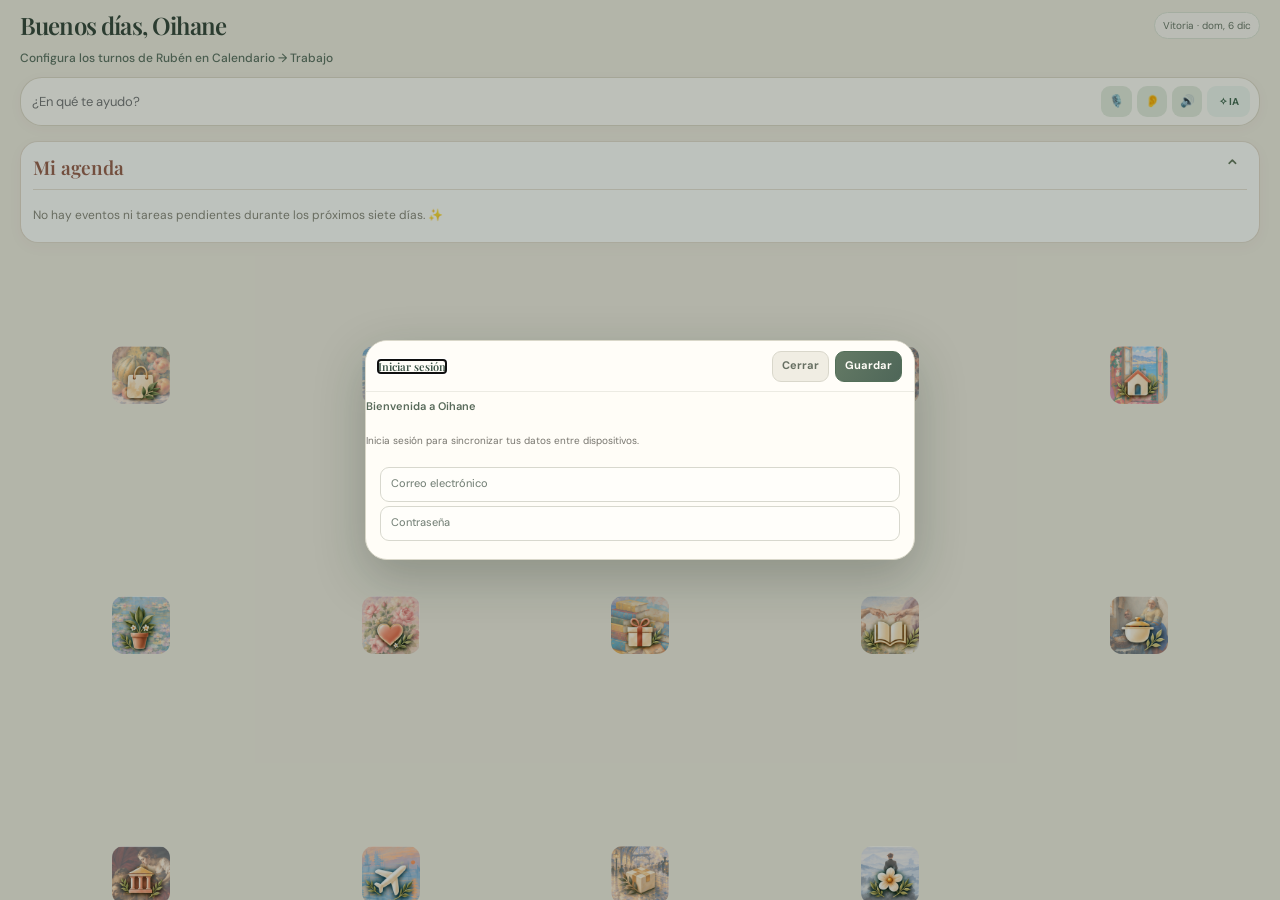
==== commit aa1f4504: "Restore cloud backup history and show all daily snapshots" ====
--- a/index.html
+++ b/index.html
@@ -1,50 +1,51 @@
 <!doctype html>
 <html lang="es">
 <head><meta name="referrer" content="no-referrer">
-<meta charset="utf-8"><meta name="viewport" content="width=device-width, initial-scale=1, maximum-scale=1, user-scalable=no, viewport-fit=cover"><meta name="theme-color" content="#f0eee4"><meta name="apple-mobile-web-app-capable" content="yes"><meta name="apple-mobile-web-app-status-bar-style" content="black-translucent"><meta name="apple-mobile-web-app-title" content="Oihane"><link rel="manifest" href="manifest.json"><link rel="apple-touch-icon" href="./icon.png"><link rel="icon" type="image/png" href="./icon.png"><title>Oihane 5.59.31</title><link rel="preconnect" href="https://fonts.googleapis.com"><link rel="preconnect" href="https://fonts.gstatic.com" crossorigin><link href="https://fonts.googleapis.com/css2?family=DM+Sans:ital,wght@0,400;0,500;0,600;0,700;1,500&family=Playfair+Display:wght@500;600;700&display=swap" rel="stylesheet"><meta name="oihane-version" content="5.59.31">
+<meta charset="utf-8"><meta name="viewport" content="width=device-width, initial-scale=1, maximum-scale=1, user-scalable=no, viewport-fit=cover"><meta name="theme-color" content="#f0eee4"><meta name="apple-mobile-web-app-capable" content="yes"><meta name="apple-mobile-web-app-status-bar-style" content="black-translucent"><meta name="apple-mobile-web-app-title" content="Oihane"><link rel="manifest" href="manifest.json"><link rel="apple-touch-icon" href="./icon.png"><link rel="icon" type="image/png" href="./icon.png"><title>Oihane 5.59.32</title><link rel="preconnect" href="https://fonts.googleapis.com"><link rel="preconnect" href="https://fonts.gstatic.com" crossorigin><link href="https://fonts.googleapis.com/css2?family=DM+Sans:ital,wght@0,400;0,500;0,600;0,700;1,500&family=Playfair+Display:wght@500;600;700&display=swap" rel="stylesheet"><meta name="oihane-version" content="5.59.32">
 
 <!-- Oihane 5.30.8: originals. Sources are listed in CUADROS_Y_FUENTES.txt. Media files load directly from Wikimedia; no AI art, no art/ folder. -->
 
-<link rel="stylesheet" href="./styles/base.css?v=55931">
-<link rel="stylesheet" href="./styles/generated.css?v=55931">
+<link rel="stylesheet" href="./styles/base.css?v=55932">
+<link rel="stylesheet" href="./styles/generated.css?v=55932">
 </head><body><main class="app" id="app"></main>
 
-<link rel="stylesheet" href="./styles/interface.css?v=55931">
-<link rel="stylesheet" href="./styles/compact-forms.css?v=55931">
-<link rel="stylesheet" href="./styles/ux-fixes.css?v=55931">
-<link rel="stylesheet" href="./styles/form-refactor-55921.css?v=55931">
-<link rel="stylesheet" href="./styles/oihane-55925-corrections.css?v=55931">
-<script src="./js/core/sync-runtime.js?v=55931"></script>
-<script src="./js/core/plant-photo-store.js?v=55931"></script>
-<script src="./js/core/foundation.js?v=55931"></script>
-<script src="./js/features/01-home-shopping.js?v=55931"></script>
-<script src="./js/features/02-tasks-hogar.js?v=55931"></script>
-<script src="./js/features/03-recipes-study.js?v=55931"></script>
-<script src="./js/features/04-travel-culture.js?v=55931"></script>
-<script src="./js/features/05-plans.js?v=55931"></script>
-<script src="./js/features/06-product-ui.js?v=55931"></script>
-<script src="./js/features/07-local-assistant.js?v=55931"></script>
-<script src="./js/features/08-settings.js?v=55931"></script>
-<script src="./js/features/09-cloud-account.js?v=55931"></script>
-<script src="./js/features/10-shopping-improvements.js?v=55931"></script>
-<script src="./js/features/11-ai-integration.js?v=55931"></script>
-<script src="./js/features/12-ai-actions.js?v=55931"></script>
-<script src="./js/features/13-calendar-gifts.js?v=55931"></script>
-<script src="./js/features/14-interface-voice.js?v=55931"></script>
-<script src="./js/features/15-orders-invitations.js?v=55931"></script>
-<script src="./js/features/16-personalization.js?v=55931"></script>
-<script src="./js/features/17-oihane-wake-listener.js?v=55931"></script>
-<script src="./js/features/19-assistant-reliability.js?v=55931"></script>
-<script src="./shared.js?v=55931" defer></script><script src="./shared-modules.js?v=55931" defer></script><script src="./account-settings.js?v=55931" defer></script><script src="./mixed-shared.js?v=55931" defer></script><script src="./js/features/18-work-calendar.js?v=55931" defer></script>
-<script src="./js/core/backup-import-ui.js?v=55931" defer></script>
-<script src="./js/core/explicit-delete.js?v=55931" defer></script>
+<link rel="stylesheet" href="./styles/interface.css?v=55932">
+<link rel="stylesheet" href="./styles/compact-forms.css?v=55932">
+<link rel="stylesheet" href="./styles/ux-fixes.css?v=55932">
+<link rel="stylesheet" href="./styles/form-refactor-55921.css?v=55932">
+<link rel="stylesheet" href="./styles/oihane-55925-corrections.css?v=55932">
+<script src="./js/core/sync-runtime.js?v=55932"></script>
+<script src="./js/core/plant-photo-store.js?v=55932"></script>
+<script src="./js/core/foundation.js?v=55932"></script>
+<script src="./js/features/01-home-shopping.js?v=55932"></script>
+<script src="./js/features/02-tasks-hogar.js?v=55932"></script>
+<script src="./js/features/03-recipes-study.js?v=55932"></script>
+<script src="./js/features/04-travel-culture.js?v=55932"></script>
+<script src="./js/features/05-plans.js?v=55932"></script>
+<script src="./js/features/06-product-ui.js?v=55932"></script>
+<script src="./js/features/07-local-assistant.js?v=55932"></script>
+<script src="./js/features/08-settings.js?v=55932"></script>
+<script src="./js/features/09-cloud-account.js?v=55932"></script>
+<script src="./js/features/10-shopping-improvements.js?v=55932"></script>
+<script src="./js/features/11-ai-integration.js?v=55932"></script>
+<script src="./js/features/12-ai-actions.js?v=55932"></script>
+<script src="./js/features/13-calendar-gifts.js?v=55932"></script>
+<script src="./js/features/14-interface-voice.js?v=55932"></script>
+<script src="./js/features/15-orders-invitations.js?v=55932"></script>
+<script src="./js/features/16-personalization.js?v=55932"></script>
+<script src="./js/features/17-oihane-wake-listener.js?v=55932"></script>
+<script src="./js/features/19-assistant-reliability.js?v=55932"></script>
+<script src="./shared.js?v=55932" defer></script><script src="./shared-modules.js?v=55932" defer></script><script src="./account-settings.js?v=55932" defer></script><script src="./mixed-shared.js?v=55932" defer></script><script src="./js/features/18-work-calendar.js?v=55932" defer></script>
+<script src="./js/core/backup-import-ui.js?v=55932" defer></script>
+<script src="./js/core/explicit-delete.js?v=55932" defer></script>
+<script src="./js/core/backup-history-ui.js?v=55932" defer></script>
 
-<script src="./js/core/device-archives.js?v=55931" defer></script>
-<script src="./js/core/compact-form-overlays.js?v=55931" defer></script>
-<script src="./js/core/modules-fixes.js?v=55931" defer></script>
-<script src="./js/core/guard-and-culture.js?v=55931" defer></script>
-<script src="./js/core/assistant-followups.js?v=55931" defer></script>
-<script src="./js/core/session-resume.js?v=55931" defer></script>
-<script src="./js/core/form-refactor-55921.js?v=55931" defer></script>
-<script src="./js/core/oihane-55925-corrections.js?v=55931" defer></script>
+<script src="./js/core/device-archives.js?v=55932" defer></script>
+<script src="./js/core/compact-form-overlays.js?v=55932" defer></script>
+<script src="./js/core/modules-fixes.js?v=55932" defer></script>
+<script src="./js/core/guard-and-culture.js?v=55932" defer></script>
+<script src="./js/core/assistant-followups.js?v=55932" defer></script>
+<script src="./js/core/session-resume.js?v=55932" defer></script>
+<script src="./js/core/form-refactor-55921.js?v=55932" defer></script>
+<script src="./js/core/oihane-55925-corrections.js?v=55932" defer></script>
 </body></html>
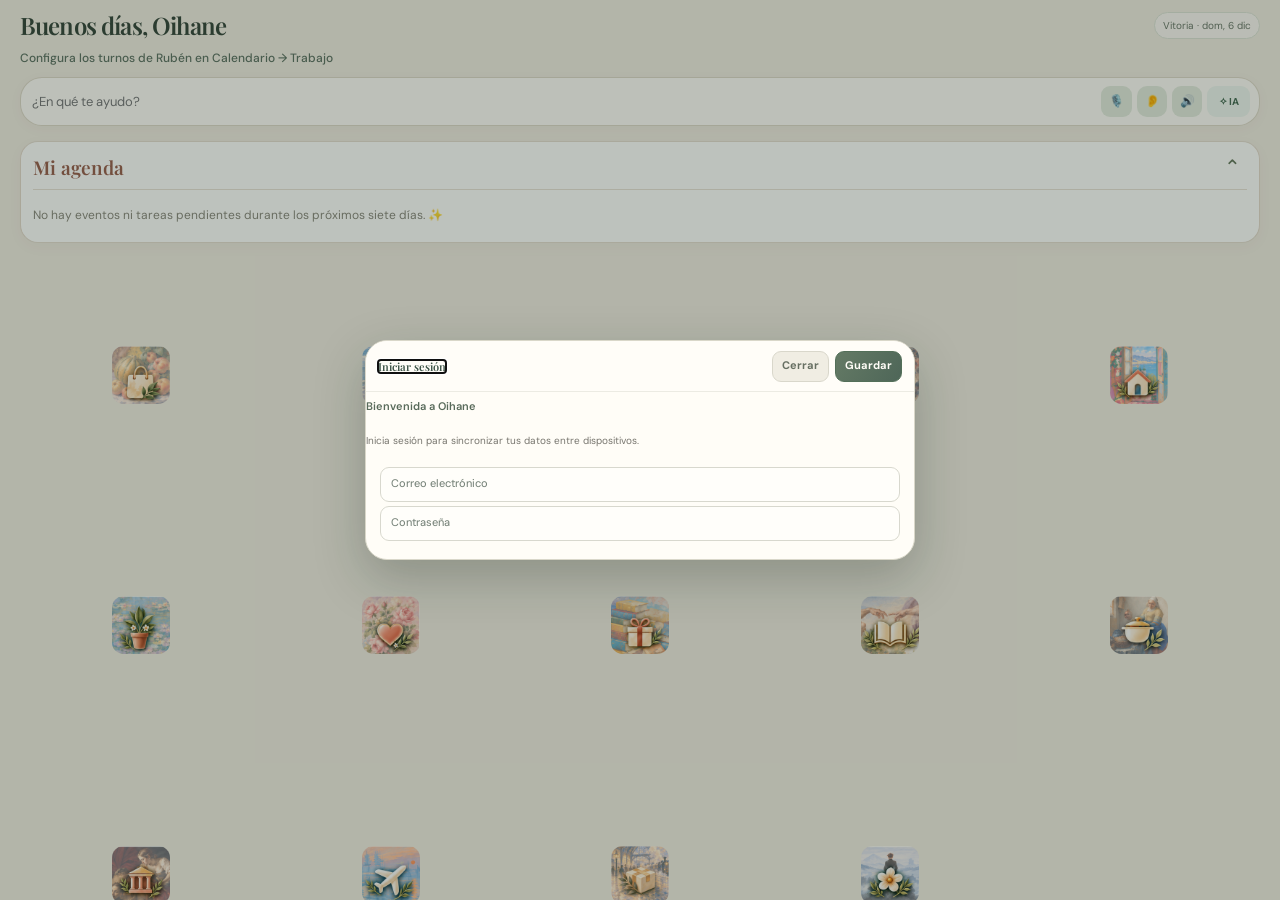
==== commit e30286c3: "Bump Oihane asset cache version to 5.59.33" ====
--- a/index.html
+++ b/index.html
@@ -1,51 +1,51 @@
 <!doctype html>
 <html lang="es">
 <head><meta name="referrer" content="no-referrer">
-<meta charset="utf-8"><meta name="viewport" content="width=device-width, initial-scale=1, maximum-scale=1, user-scalable=no, viewport-fit=cover"><meta name="theme-color" content="#f0eee4"><meta name="apple-mobile-web-app-capable" content="yes"><meta name="apple-mobile-web-app-status-bar-style" content="black-translucent"><meta name="apple-mobile-web-app-title" content="Oihane"><link rel="manifest" href="manifest.json"><link rel="apple-touch-icon" href="./icon.png"><link rel="icon" type="image/png" href="./icon.png"><title>Oihane 5.59.32</title><link rel="preconnect" href="https://fonts.googleapis.com"><link rel="preconnect" href="https://fonts.gstatic.com" crossorigin><link href="https://fonts.googleapis.com/css2?family=DM+Sans:ital,wght@0,400;0,500;0,600;0,700;1,500&family=Playfair+Display:wght@500;600;700&display=swap" rel="stylesheet"><meta name="oihane-version" content="5.59.32">
+<meta charset="utf-8"><meta name="viewport" content="width=device-width, initial-scale=1, maximum-scale=1, user-scalable=no, viewport-fit=cover"><meta name="theme-color" content="#f0eee4"><meta name="apple-mobile-web-app-capable" content="yes"><meta name="apple-mobile-web-app-status-bar-style" content="black-translucent"><meta name="apple-mobile-web-app-title" content="Oihane"><link rel="manifest" href="manifest.json"><link rel="apple-touch-icon" href="./icon.png"><link rel="icon" type="image/png" href="./icon.png"><title>Oihane 5.59.33</title><link rel="preconnect" href="https://fonts.googleapis.com"><link rel="preconnect" href="https://fonts.gstatic.com" crossorigin><link href="https://fonts.googleapis.com/css2?family=DM+Sans:ital,wght@0,400;0,500;0,600;0,700;1,500&family=Playfair+Display:wght@500;600;700&display=swap" rel="stylesheet"><meta name="oihane-version" content="5.59.33">
 
 <!-- Oihane 5.30.8: originals. Sources are listed in CUADROS_Y_FUENTES.txt. Media files load directly from Wikimedia; no AI art, no art/ folder. -->
 
-<link rel="stylesheet" href="./styles/base.css?v=55932">
-<link rel="stylesheet" href="./styles/generated.css?v=55932">
+<link rel="stylesheet" href="./styles/base.css?v=55933">
+<link rel="stylesheet" href="./styles/generated.css?v=55933">
 </head><body><main class="app" id="app"></main>
 
-<link rel="stylesheet" href="./styles/interface.css?v=55932">
-<link rel="stylesheet" href="./styles/compact-forms.css?v=55932">
-<link rel="stylesheet" href="./styles/ux-fixes.css?v=55932">
-<link rel="stylesheet" href="./styles/form-refactor-55921.css?v=55932">
-<link rel="stylesheet" href="./styles/oihane-55925-corrections.css?v=55932">
-<script src="./js/core/sync-runtime.js?v=55932"></script>
-<script src="./js/core/plant-photo-store.js?v=55932"></script>
-<script src="./js/core/foundation.js?v=55932"></script>
-<script src="./js/features/01-home-shopping.js?v=55932"></script>
-<script src="./js/features/02-tasks-hogar.js?v=55932"></script>
-<script src="./js/features/03-recipes-study.js?v=55932"></script>
-<script src="./js/features/04-travel-culture.js?v=55932"></script>
-<script src="./js/features/05-plans.js?v=55932"></script>
-<script src="./js/features/06-product-ui.js?v=55932"></script>
-<script src="./js/features/07-local-assistant.js?v=55932"></script>
-<script src="./js/features/08-settings.js?v=55932"></script>
-<script src="./js/features/09-cloud-account.js?v=55932"></script>
-<script src="./js/features/10-shopping-improvements.js?v=55932"></script>
-<script src="./js/features/11-ai-integration.js?v=55932"></script>
-<script src="./js/features/12-ai-actions.js?v=55932"></script>
-<script src="./js/features/13-calendar-gifts.js?v=55932"></script>
-<script src="./js/features/14-interface-voice.js?v=55932"></script>
-<script src="./js/features/15-orders-invitations.js?v=55932"></script>
-<script src="./js/features/16-personalization.js?v=55932"></script>
-<script src="./js/features/17-oihane-wake-listener.js?v=55932"></script>
-<script src="./js/features/19-assistant-reliability.js?v=55932"></script>
-<script src="./shared.js?v=55932" defer></script><script src="./shared-modules.js?v=55932" defer></script><script src="./account-settings.js?v=55932" defer></script><script src="./mixed-shared.js?v=55932" defer></script><script src="./js/features/18-work-calendar.js?v=55932" defer></script>
-<script src="./js/core/backup-import-ui.js?v=55932" defer></script>
-<script src="./js/core/explicit-delete.js?v=55932" defer></script>
-<script src="./js/core/backup-history-ui.js?v=55932" defer></script>
+<link rel="stylesheet" href="./styles/interface.css?v=55933">
+<link rel="stylesheet" href="./styles/compact-forms.css?v=55933">
+<link rel="stylesheet" href="./styles/ux-fixes.css?v=55933">
+<link rel="stylesheet" href="./styles/form-refactor-55921.css?v=55933">
+<link rel="stylesheet" href="./styles/oihane-55925-corrections.css?v=55933">
+<script src="./js/core/sync-runtime.js?v=55933"></script>
+<script src="./js/core/plant-photo-store.js?v=55933"></script>
+<script src="./js/core/foundation.js?v=55933"></script>
+<script src="./js/features/01-home-shopping.js?v=55933"></script>
+<script src="./js/features/02-tasks-hogar.js?v=55933"></script>
+<script src="./js/features/03-recipes-study.js?v=55933"></script>
+<script src="./js/features/04-travel-culture.js?v=55933"></script>
+<script src="./js/features/05-plans.js?v=55933"></script>
+<script src="./js/features/06-product-ui.js?v=55933"></script>
+<script src="./js/features/07-local-assistant.js?v=55933"></script>
+<script src="./js/features/08-settings.js?v=55933"></script>
+<script src="./js/features/09-cloud-account.js?v=55933"></script>
+<script src="./js/features/10-shopping-improvements.js?v=55933"></script>
+<script src="./js/features/11-ai-integration.js?v=55933"></script>
+<script src="./js/features/12-ai-actions.js?v=55933"></script>
+<script src="./js/features/13-calendar-gifts.js?v=55933"></script>
+<script src="./js/features/14-interface-voice.js?v=55933"></script>
+<script src="./js/features/15-orders-invitations.js?v=55933"></script>
+<script src="./js/features/16-personalization.js?v=55933"></script>
+<script src="./js/features/17-oihane-wake-listener.js?v=55933"></script>
+<script src="./js/features/19-assistant-reliability.js?v=55933"></script>
+<script src="./shared.js?v=55933" defer></script><script src="./shared-modules.js?v=55933" defer></script><script src="./account-settings.js?v=55933" defer></script><script src="./mixed-shared.js?v=55933" defer></script><script src="./js/features/18-work-calendar.js?v=55933" defer></script>
+<script src="./js/core/backup-import-ui.js?v=55933" defer></script>
+<script src="./js/core/explicit-delete.js?v=55933" defer></script>
+<script src="./js/core/backup-history-ui.js?v=55933" defer></script>
 
-<script src="./js/core/device-archives.js?v=55932" defer></script>
-<script src="./js/core/compact-form-overlays.js?v=55932" defer></script>
-<script src="./js/core/modules-fixes.js?v=55932" defer></script>
-<script src="./js/core/guard-and-culture.js?v=55932" defer></script>
-<script src="./js/core/assistant-followups.js?v=55932" defer></script>
-<script src="./js/core/session-resume.js?v=55932" defer></script>
-<script src="./js/core/form-refactor-55921.js?v=55932" defer></script>
-<script src="./js/core/oihane-55925-corrections.js?v=55932" defer></script>
+<script src="./js/core/device-archives.js?v=55933" defer></script>
+<script src="./js/core/compact-form-overlays.js?v=55933" defer></script>
+<script src="./js/core/modules-fixes.js?v=55933" defer></script>
+<script src="./js/core/guard-and-culture.js?v=55933" defer></script>
+<script src="./js/core/assistant-followups.js?v=55933" defer></script>
+<script src="./js/core/session-resume.js?v=55933" defer></script>
+<script src="./js/core/form-refactor-55921.js?v=55933" defer></script>
+<script src="./js/core/oihane-55925-corrections.js?v=55933" defer></script>
 </body></html>
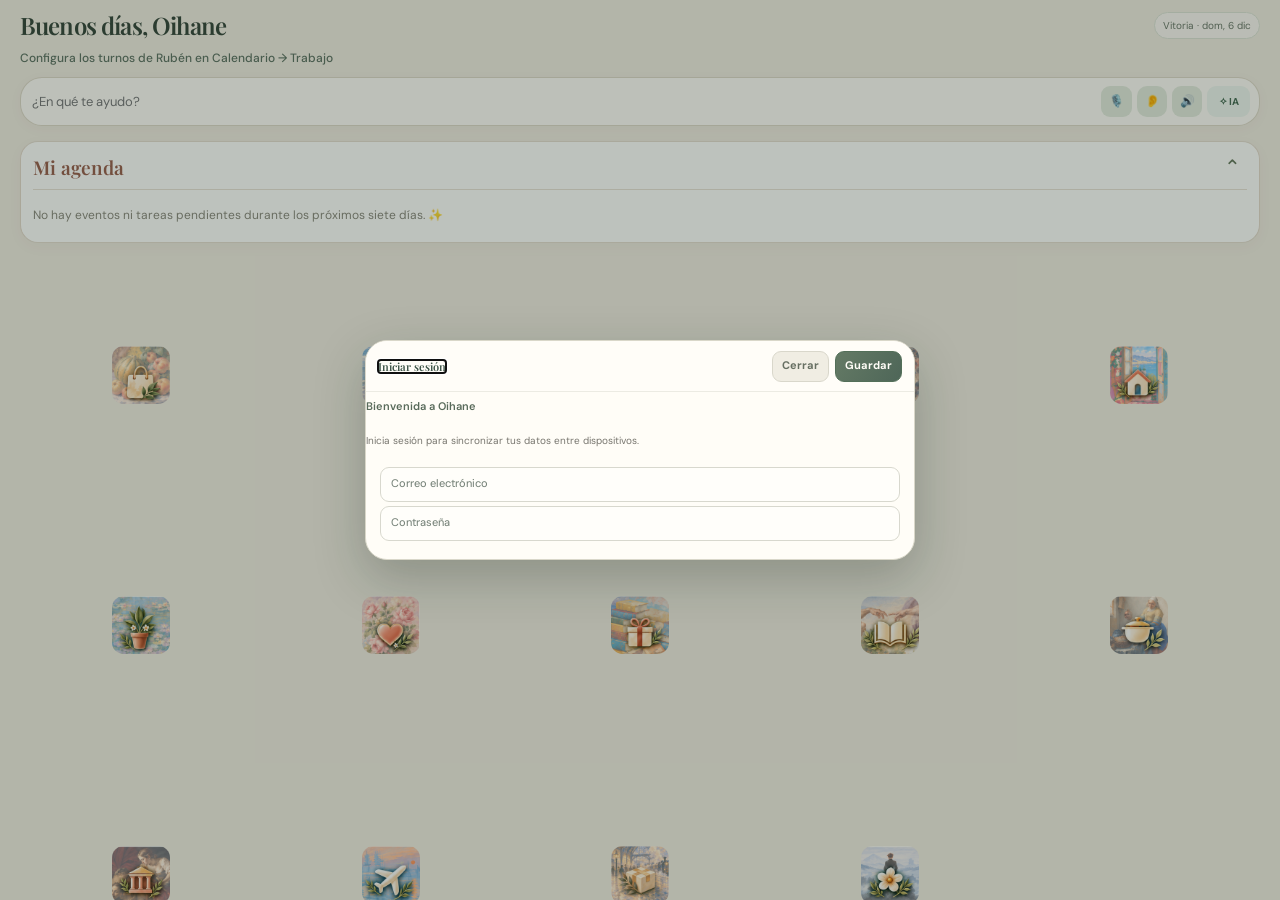
==== commit ab8a3ddf: "Bump Oihane cache version to 5.59.34" ====
--- a/index.html
+++ b/index.html
@@ -1,51 +1,51 @@
 <!doctype html>
 <html lang="es">
 <head><meta name="referrer" content="no-referrer">
-<meta charset="utf-8"><meta name="viewport" content="width=device-width, initial-scale=1, maximum-scale=1, user-scalable=no, viewport-fit=cover"><meta name="theme-color" content="#f0eee4"><meta name="apple-mobile-web-app-capable" content="yes"><meta name="apple-mobile-web-app-status-bar-style" content="black-translucent"><meta name="apple-mobile-web-app-title" content="Oihane"><link rel="manifest" href="manifest.json"><link rel="apple-touch-icon" href="./icon.png"><link rel="icon" type="image/png" href="./icon.png"><title>Oihane 5.59.33</title><link rel="preconnect" href="https://fonts.googleapis.com"><link rel="preconnect" href="https://fonts.gstatic.com" crossorigin><link href="https://fonts.googleapis.com/css2?family=DM+Sans:ital,wght@0,400;0,500;0,600;0,700;1,500&family=Playfair+Display:wght@500;600;700&display=swap" rel="stylesheet"><meta name="oihane-version" content="5.59.33">
+<meta charset="utf-8"><meta name="viewport" content="width=device-width, initial-scale=1, maximum-scale=1, user-scalable=no, viewport-fit=cover"><meta name="theme-color" content="#f0eee4"><meta name="apple-mobile-web-app-capable" content="yes"><meta name="apple-mobile-web-app-status-bar-style" content="black-translucent"><meta name="apple-mobile-web-app-title" content="Oihane"><link rel="manifest" href="manifest.json"><link rel="apple-touch-icon" href="./icon.png"><link rel="icon" type="image/png" href="./icon.png"><title>Oihane 5.59.34</title><link rel="preconnect" href="https://fonts.googleapis.com"><link rel="preconnect" href="https://fonts.gstatic.com" crossorigin><link href="https://fonts.googleapis.com/css2?family=DM+Sans:ital,wght@0,400;0,500;0,600;0,700;1,500&family=Playfair+Display:wght@500;600;700&display=swap" rel="stylesheet"><meta name="oihane-version" content="5.59.34">
 
 <!-- Oihane 5.30.8: originals. Sources are listed in CUADROS_Y_FUENTES.txt. Media files load directly from Wikimedia; no AI art, no art/ folder. -->
 
-<link rel="stylesheet" href="./styles/base.css?v=55933">
-<link rel="stylesheet" href="./styles/generated.css?v=55933">
+<link rel="stylesheet" href="./styles/base.css?v=55934">
+<link rel="stylesheet" href="./styles/generated.css?v=55934">
 </head><body><main class="app" id="app"></main>
 
-<link rel="stylesheet" href="./styles/interface.css?v=55933">
-<link rel="stylesheet" href="./styles/compact-forms.css?v=55933">
-<link rel="stylesheet" href="./styles/ux-fixes.css?v=55933">
-<link rel="stylesheet" href="./styles/form-refactor-55921.css?v=55933">
-<link rel="stylesheet" href="./styles/oihane-55925-corrections.css?v=55933">
-<script src="./js/core/sync-runtime.js?v=55933"></script>
-<script src="./js/core/plant-photo-store.js?v=55933"></script>
-<script src="./js/core/foundation.js?v=55933"></script>
-<script src="./js/features/01-home-shopping.js?v=55933"></script>
-<script src="./js/features/02-tasks-hogar.js?v=55933"></script>
-<script src="./js/features/03-recipes-study.js?v=55933"></script>
-<script src="./js/features/04-travel-culture.js?v=55933"></script>
-<script src="./js/features/05-plans.js?v=55933"></script>
-<script src="./js/features/06-product-ui.js?v=55933"></script>
-<script src="./js/features/07-local-assistant.js?v=55933"></script>
-<script src="./js/features/08-settings.js?v=55933"></script>
-<script src="./js/features/09-cloud-account.js?v=55933"></script>
-<script src="./js/features/10-shopping-improvements.js?v=55933"></script>
-<script src="./js/features/11-ai-integration.js?v=55933"></script>
-<script src="./js/features/12-ai-actions.js?v=55933"></script>
-<script src="./js/features/13-calendar-gifts.js?v=55933"></script>
-<script src="./js/features/14-interface-voice.js?v=55933"></script>
-<script src="./js/features/15-orders-invitations.js?v=55933"></script>
-<script src="./js/features/16-personalization.js?v=55933"></script>
-<script src="./js/features/17-oihane-wake-listener.js?v=55933"></script>
-<script src="./js/features/19-assistant-reliability.js?v=55933"></script>
-<script src="./shared.js?v=55933" defer></script><script src="./shared-modules.js?v=55933" defer></script><script src="./account-settings.js?v=55933" defer></script><script src="./mixed-shared.js?v=55933" defer></script><script src="./js/features/18-work-calendar.js?v=55933" defer></script>
-<script src="./js/core/backup-import-ui.js?v=55933" defer></script>
-<script src="./js/core/explicit-delete.js?v=55933" defer></script>
-<script src="./js/core/backup-history-ui.js?v=55933" defer></script>
+<link rel="stylesheet" href="./styles/interface.css?v=55934">
+<link rel="stylesheet" href="./styles/compact-forms.css?v=55934">
+<link rel="stylesheet" href="./styles/ux-fixes.css?v=55934">
+<link rel="stylesheet" href="./styles/form-refactor-55921.css?v=55934">
+<link rel="stylesheet" href="./styles/oihane-55925-corrections.css?v=55934">
+<script src="./js/core/sync-runtime.js?v=55934"></script>
+<script src="./js/core/plant-photo-store.js?v=55934"></script>
+<script src="./js/core/foundation.js?v=55934"></script>
+<script src="./js/features/01-home-shopping.js?v=55934"></script>
+<script src="./js/features/02-tasks-hogar.js?v=55934"></script>
+<script src="./js/features/03-recipes-study.js?v=55934"></script>
+<script src="./js/features/04-travel-culture.js?v=55934"></script>
+<script src="./js/features/05-plans.js?v=55934"></script>
+<script src="./js/features/06-product-ui.js?v=55934"></script>
+<script src="./js/features/07-local-assistant.js?v=55934"></script>
+<script src="./js/features/08-settings.js?v=55934"></script>
+<script src="./js/features/09-cloud-account.js?v=55934"></script>
+<script src="./js/features/10-shopping-improvements.js?v=55934"></script>
+<script src="./js/features/11-ai-integration.js?v=55934"></script>
+<script src="./js/features/12-ai-actions.js?v=55934"></script>
+<script src="./js/features/13-calendar-gifts.js?v=55934"></script>
+<script src="./js/features/14-interface-voice.js?v=55934"></script>
+<script src="./js/features/15-orders-invitations.js?v=55934"></script>
+<script src="./js/features/16-personalization.js?v=55934"></script>
+<script src="./js/features/17-oihane-wake-listener.js?v=55934"></script>
+<script src="./js/features/19-assistant-reliability.js?v=55934"></script>
+<script src="./shared.js?v=55934" defer></script><script src="./shared-modules.js?v=55934" defer></script><script src="./account-settings.js?v=55934" defer></script><script src="./mixed-shared.js?v=55934" defer></script><script src="./js/features/18-work-calendar.js?v=55934" defer></script>
+<script src="./js/core/backup-import-ui.js?v=55934" defer></script>
+<script src="./js/core/explicit-delete.js?v=55934" defer></script>
+<script src="./js/core/backup-history-ui.js?v=55934" defer></script>
 
-<script src="./js/core/device-archives.js?v=55933" defer></script>
-<script src="./js/core/compact-form-overlays.js?v=55933" defer></script>
-<script src="./js/core/modules-fixes.js?v=55933" defer></script>
-<script src="./js/core/guard-and-culture.js?v=55933" defer></script>
-<script src="./js/core/assistant-followups.js?v=55933" defer></script>
-<script src="./js/core/session-resume.js?v=55933" defer></script>
-<script src="./js/core/form-refactor-55921.js?v=55933" defer></script>
-<script src="./js/core/oihane-55925-corrections.js?v=55933" defer></script>
+<script src="./js/core/device-archives.js?v=55934" defer></script>
+<script src="./js/core/compact-form-overlays.js?v=55934" defer></script>
+<script src="./js/core/modules-fixes.js?v=55934" defer></script>
+<script src="./js/core/guard-and-culture.js?v=55934" defer></script>
+<script src="./js/core/assistant-followups.js?v=55934" defer></script>
+<script src="./js/core/session-resume.js?v=55934" defer></script>
+<script src="./js/core/form-refactor-55921.js?v=55934" defer></script>
+<script src="./js/core/oihane-55925-corrections.js?v=55934" defer></script>
 </body></html>
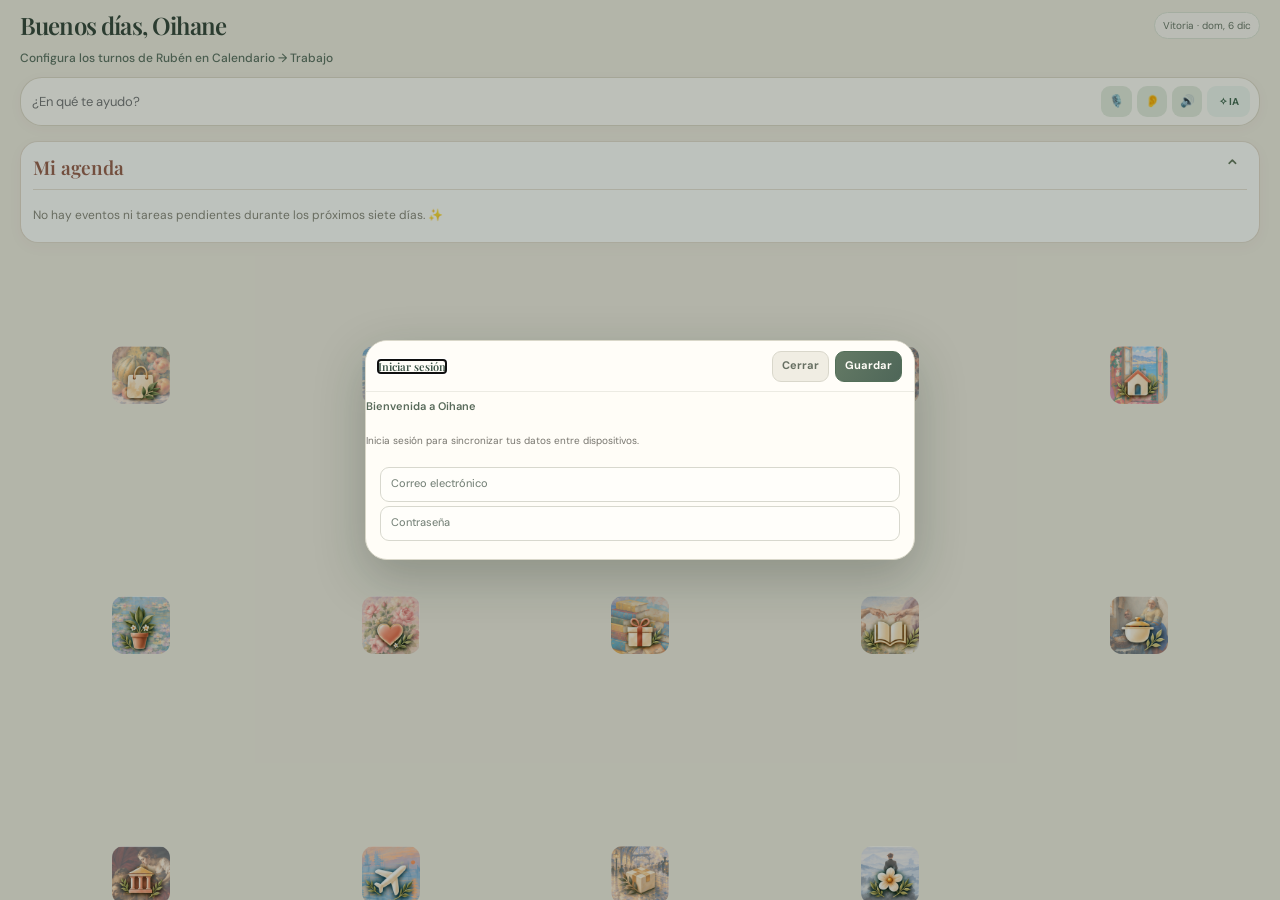
==== commit 38bffaba: "Bump Oihane assets to 5.59.35" ====
--- a/index.html
+++ b/index.html
@@ -1,51 +1,51 @@
 <!doctype html>
 <html lang="es">
 <head><meta name="referrer" content="no-referrer">
-<meta charset="utf-8"><meta name="viewport" content="width=device-width, initial-scale=1, maximum-scale=1, user-scalable=no, viewport-fit=cover"><meta name="theme-color" content="#f0eee4"><meta name="apple-mobile-web-app-capable" content="yes"><meta name="apple-mobile-web-app-status-bar-style" content="black-translucent"><meta name="apple-mobile-web-app-title" content="Oihane"><link rel="manifest" href="manifest.json"><link rel="apple-touch-icon" href="./icon.png"><link rel="icon" type="image/png" href="./icon.png"><title>Oihane 5.59.34</title><link rel="preconnect" href="https://fonts.googleapis.com"><link rel="preconnect" href="https://fonts.gstatic.com" crossorigin><link href="https://fonts.googleapis.com/css2?family=DM+Sans:ital,wght@0,400;0,500;0,600;0,700;1,500&family=Playfair+Display:wght@500;600;700&display=swap" rel="stylesheet"><meta name="oihane-version" content="5.59.34">
+<meta charset="utf-8"><meta name="viewport" content="width=device-width, initial-scale=1, maximum-scale=1, user-scalable=no, viewport-fit=cover"><meta name="theme-color" content="#f0eee4"><meta name="apple-mobile-web-app-capable" content="yes"><meta name="apple-mobile-web-app-status-bar-style" content="black-translucent"><meta name="apple-mobile-web-app-title" content="Oihane"><link rel="manifest" href="manifest.json"><link rel="apple-touch-icon" href="./icon.png"><link rel="icon" type="image/png" href="./icon.png"><title>Oihane 5.59.35</title><link rel="preconnect" href="https://fonts.googleapis.com"><link rel="preconnect" href="https://fonts.gstatic.com" crossorigin><link href="https://fonts.googleapis.com/css2?family=DM+Sans:ital,wght@0,400;0,500;0,600;0,700;1,500&family=Playfair+Display:wght@500;600;700&display=swap" rel="stylesheet"><meta name="oihane-version" content="5.59.35">
 
 <!-- Oihane 5.30.8: originals. Sources are listed in CUADROS_Y_FUENTES.txt. Media files load directly from Wikimedia; no AI art, no art/ folder. -->
 
-<link rel="stylesheet" href="./styles/base.css?v=55934">
-<link rel="stylesheet" href="./styles/generated.css?v=55934">
+<link rel="stylesheet" href="./styles/base.css?v=55935">
+<link rel="stylesheet" href="./styles/generated.css?v=55935">
 </head><body><main class="app" id="app"></main>
 
-<link rel="stylesheet" href="./styles/interface.css?v=55934">
-<link rel="stylesheet" href="./styles/compact-forms.css?v=55934">
-<link rel="stylesheet" href="./styles/ux-fixes.css?v=55934">
-<link rel="stylesheet" href="./styles/form-refactor-55921.css?v=55934">
-<link rel="stylesheet" href="./styles/oihane-55925-corrections.css?v=55934">
-<script src="./js/core/sync-runtime.js?v=55934"></script>
-<script src="./js/core/plant-photo-store.js?v=55934"></script>
-<script src="./js/core/foundation.js?v=55934"></script>
-<script src="./js/features/01-home-shopping.js?v=55934"></script>
-<script src="./js/features/02-tasks-hogar.js?v=55934"></script>
-<script src="./js/features/03-recipes-study.js?v=55934"></script>
-<script src="./js/features/04-travel-culture.js?v=55934"></script>
-<script src="./js/features/05-plans.js?v=55934"></script>
-<script src="./js/features/06-product-ui.js?v=55934"></script>
-<script src="./js/features/07-local-assistant.js?v=55934"></script>
-<script src="./js/features/08-settings.js?v=55934"></script>
-<script src="./js/features/09-cloud-account.js?v=55934"></script>
-<script src="./js/features/10-shopping-improvements.js?v=55934"></script>
-<script src="./js/features/11-ai-integration.js?v=55934"></script>
-<script src="./js/features/12-ai-actions.js?v=55934"></script>
-<script src="./js/features/13-calendar-gifts.js?v=55934"></script>
-<script src="./js/features/14-interface-voice.js?v=55934"></script>
-<script src="./js/features/15-orders-invitations.js?v=55934"></script>
-<script src="./js/features/16-personalization.js?v=55934"></script>
-<script src="./js/features/17-oihane-wake-listener.js?v=55934"></script>
-<script src="./js/features/19-assistant-reliability.js?v=55934"></script>
-<script src="./shared.js?v=55934" defer></script><script src="./shared-modules.js?v=55934" defer></script><script src="./account-settings.js?v=55934" defer></script><script src="./mixed-shared.js?v=55934" defer></script><script src="./js/features/18-work-calendar.js?v=55934" defer></script>
-<script src="./js/core/backup-import-ui.js?v=55934" defer></script>
-<script src="./js/core/explicit-delete.js?v=55934" defer></script>
-<script src="./js/core/backup-history-ui.js?v=55934" defer></script>
+<link rel="stylesheet" href="./styles/interface.css?v=55935">
+<link rel="stylesheet" href="./styles/compact-forms.css?v=55935">
+<link rel="stylesheet" href="./styles/ux-fixes.css?v=55935">
+<link rel="stylesheet" href="./styles/form-refactor-55921.css?v=55935">
+<link rel="stylesheet" href="./styles/oihane-55925-corrections.css?v=55935">
+<script src="./js/core/sync-runtime.js?v=55935"></script>
+<script src="./js/core/plant-photo-store.js?v=55935"></script>
+<script src="./js/core/foundation.js?v=55935"></script>
+<script src="./js/features/01-home-shopping.js?v=55935"></script>
+<script src="./js/features/02-tasks-hogar.js?v=55935"></script>
+<script src="./js/features/03-recipes-study.js?v=55935"></script>
+<script src="./js/features/04-travel-culture.js?v=55935"></script>
+<script src="./js/features/05-plans.js?v=55935"></script>
+<script src="./js/features/06-product-ui.js?v=55935"></script>
+<script src="./js/features/07-local-assistant.js?v=55935"></script>
+<script src="./js/features/08-settings.js?v=55935"></script>
+<script src="./js/features/09-cloud-account.js?v=55935"></script>
+<script src="./js/features/10-shopping-improvements.js?v=55935"></script>
+<script src="./js/features/11-ai-integration.js?v=55935"></script>
+<script src="./js/features/12-ai-actions.js?v=55935"></script>
+<script src="./js/features/13-calendar-gifts.js?v=55935"></script>
+<script src="./js/features/14-interface-voice.js?v=55935"></script>
+<script src="./js/features/15-orders-invitations.js?v=55935"></script>
+<script src="./js/features/16-personalization.js?v=55935"></script>
+<script src="./js/features/17-oihane-wake-listener.js?v=55935"></script>
+<script src="./js/features/19-assistant-reliability.js?v=55935"></script>
+<script src="./shared.js?v=55935" defer></script><script src="./shared-modules.js?v=55935" defer></script><script src="./account-settings.js?v=55935" defer></script><script src="./mixed-shared.js?v=55935" defer></script><script src="./js/features/18-work-calendar.js?v=55935" defer></script>
+<script src="./js/core/backup-import-ui.js?v=55935" defer></script>
+<script src="./js/core/explicit-delete.js?v=55935" defer></script>
+<script src="./js/core/backup-history-ui.js?v=55935" defer></script>
 
-<script src="./js/core/device-archives.js?v=55934" defer></script>
-<script src="./js/core/compact-form-overlays.js?v=55934" defer></script>
-<script src="./js/core/modules-fixes.js?v=55934" defer></script>
-<script src="./js/core/guard-and-culture.js?v=55934" defer></script>
-<script src="./js/core/assistant-followups.js?v=55934" defer></script>
-<script src="./js/core/session-resume.js?v=55934" defer></script>
-<script src="./js/core/form-refactor-55921.js?v=55934" defer></script>
-<script src="./js/core/oihane-55925-corrections.js?v=55934" defer></script>
+<script src="./js/core/device-archives.js?v=55935" defer></script>
+<script src="./js/core/compact-form-overlays.js?v=55935" defer></script>
+<script src="./js/core/modules-fixes.js?v=55935" defer></script>
+<script src="./js/core/guard-and-culture.js?v=55935" defer></script>
+<script src="./js/core/assistant-followups.js?v=55935" defer></script>
+<script src="./js/core/session-resume.js?v=55935" defer></script>
+<script src="./js/core/form-refactor-55921.js?v=55935" defer></script>
+<script src="./js/core/oihane-55925-corrections.js?v=55935" defer></script>
 </body></html>
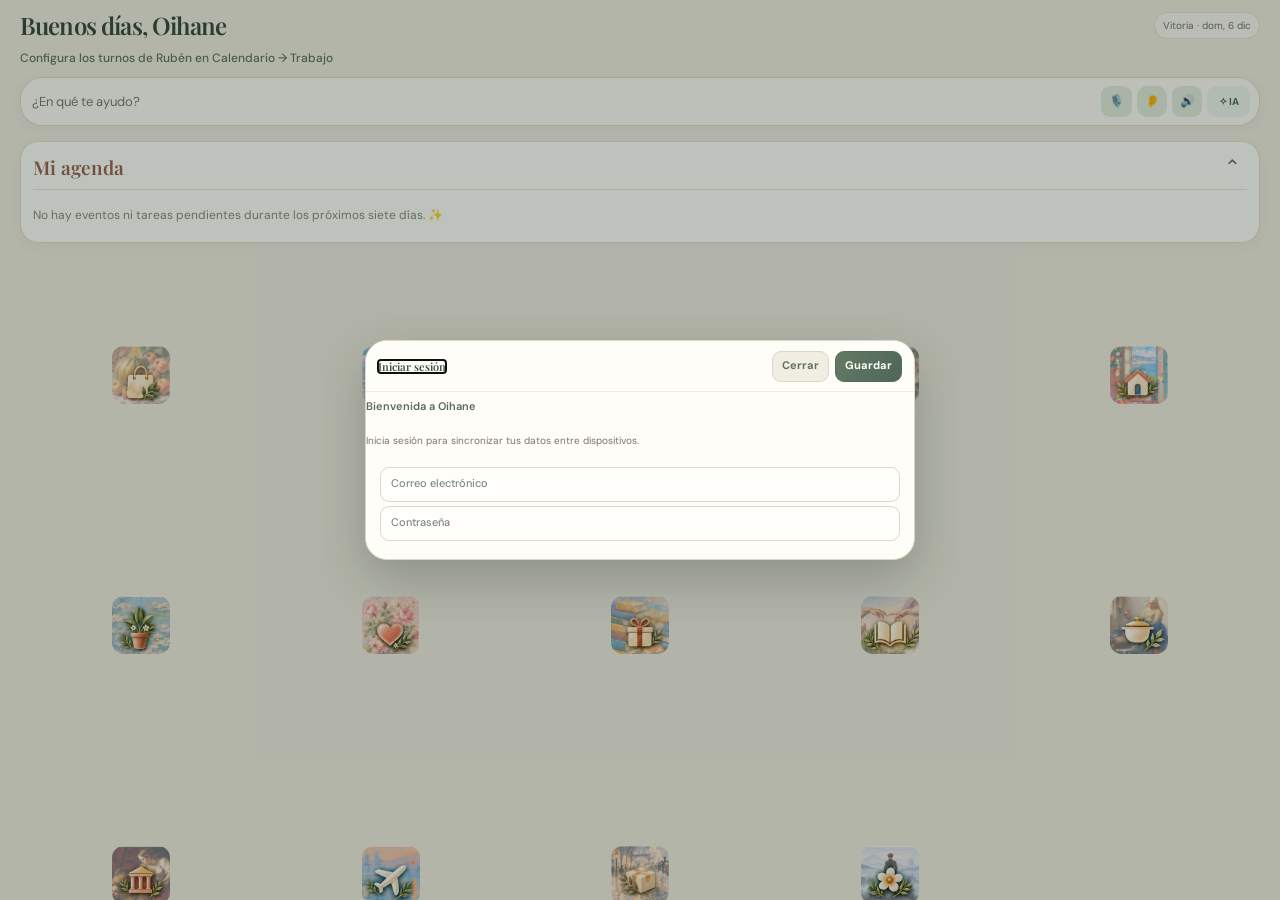
==== commit b03c54e1: "Load voice module command catalog and bump app version" ====
--- a/index.html
+++ b/index.html
@@ -1,51 +1,52 @@
 <!doctype html>
 <html lang="es">
 <head><meta name="referrer" content="no-referrer">
-<meta charset="utf-8"><meta name="viewport" content="width=device-width, initial-scale=1, maximum-scale=1, user-scalable=no, viewport-fit=cover"><meta name="theme-color" content="#f0eee4"><meta name="apple-mobile-web-app-capable" content="yes"><meta name="apple-mobile-web-app-status-bar-style" content="black-translucent"><meta name="apple-mobile-web-app-title" content="Oihane"><link rel="manifest" href="manifest.json"><link rel="apple-touch-icon" href="./icon.png"><link rel="icon" type="image/png" href="./icon.png"><title>Oihane 5.59.35</title><link rel="preconnect" href="https://fonts.googleapis.com"><link rel="preconnect" href="https://fonts.gstatic.com" crossorigin><link href="https://fonts.googleapis.com/css2?family=DM+Sans:ital,wght@0,400;0,500;0,600;0,700;1,500&family=Playfair+Display:wght@500;600;700&display=swap" rel="stylesheet"><meta name="oihane-version" content="5.59.35">
+<meta charset="utf-8"><meta name="viewport" content="width=device-width, initial-scale=1, maximum-scale=1, user-scalable=no, viewport-fit=cover"><meta name="theme-color" content="#f0eee4"><meta name="apple-mobile-web-app-capable" content="yes"><meta name="apple-mobile-web-app-status-bar-style" content="black-translucent"><meta name="apple-mobile-web-app-title" content="Oihane"><link rel="manifest" href="manifest.json"><link rel="apple-touch-icon" href="./icon.png"><link rel="icon" type="image/png" href="./icon.png"><title>Oihane 5.59.36</title><link rel="preconnect" href="https://fonts.googleapis.com"><link rel="preconnect" href="https://fonts.gstatic.com" crossorigin><link href="https://fonts.googleapis.com/css2?family=DM+Sans:ital,wght@0,400;0,500;0,600;0,700;1,500&family=Playfair+Display:wght@500;600;700&display=swap" rel="stylesheet"><meta name="oihane-version" content="5.59.35">
 
 <!-- Oihane 5.30.8: originals. Sources are listed in CUADROS_Y_FUENTES.txt. Media files load directly from Wikimedia; no AI art, no art/ folder. -->
 
-<link rel="stylesheet" href="./styles/base.css?v=55935">
-<link rel="stylesheet" href="./styles/generated.css?v=55935">
+<link rel="stylesheet" href="./styles/base.css?v=55936">
+<link rel="stylesheet" href="./styles/generated.css?v=55936">
 </head><body><main class="app" id="app"></main>
 
-<link rel="stylesheet" href="./styles/interface.css?v=55935">
-<link rel="stylesheet" href="./styles/compact-forms.css?v=55935">
-<link rel="stylesheet" href="./styles/ux-fixes.css?v=55935">
-<link rel="stylesheet" href="./styles/form-refactor-55921.css?v=55935">
-<link rel="stylesheet" href="./styles/oihane-55925-corrections.css?v=55935">
-<script src="./js/core/sync-runtime.js?v=55935"></script>
-<script src="./js/core/plant-photo-store.js?v=55935"></script>
-<script src="./js/core/foundation.js?v=55935"></script>
-<script src="./js/features/01-home-shopping.js?v=55935"></script>
-<script src="./js/features/02-tasks-hogar.js?v=55935"></script>
-<script src="./js/features/03-recipes-study.js?v=55935"></script>
-<script src="./js/features/04-travel-culture.js?v=55935"></script>
-<script src="./js/features/05-plans.js?v=55935"></script>
-<script src="./js/features/06-product-ui.js?v=55935"></script>
-<script src="./js/features/07-local-assistant.js?v=55935"></script>
-<script src="./js/features/08-settings.js?v=55935"></script>
-<script src="./js/features/09-cloud-account.js?v=55935"></script>
-<script src="./js/features/10-shopping-improvements.js?v=55935"></script>
-<script src="./js/features/11-ai-integration.js?v=55935"></script>
-<script src="./js/features/12-ai-actions.js?v=55935"></script>
-<script src="./js/features/13-calendar-gifts.js?v=55935"></script>
-<script src="./js/features/14-interface-voice.js?v=55935"></script>
-<script src="./js/features/15-orders-invitations.js?v=55935"></script>
-<script src="./js/features/16-personalization.js?v=55935"></script>
-<script src="./js/features/17-oihane-wake-listener.js?v=55935"></script>
-<script src="./js/features/19-assistant-reliability.js?v=55935"></script>
-<script src="./shared.js?v=55935" defer></script><script src="./shared-modules.js?v=55935" defer></script><script src="./account-settings.js?v=55935" defer></script><script src="./mixed-shared.js?v=55935" defer></script><script src="./js/features/18-work-calendar.js?v=55935" defer></script>
-<script src="./js/core/backup-import-ui.js?v=55935" defer></script>
-<script src="./js/core/explicit-delete.js?v=55935" defer></script>
-<script src="./js/core/backup-history-ui.js?v=55935" defer></script>
+<link rel="stylesheet" href="./styles/interface.css?v=55936">
+<link rel="stylesheet" href="./styles/compact-forms.css?v=55936">
+<link rel="stylesheet" href="./styles/ux-fixes.css?v=55936">
+<link rel="stylesheet" href="./styles/form-refactor-55921.css?v=55936">
+<link rel="stylesheet" href="./styles/oihane-55925-corrections.css?v=55936">
+<script src="./js/core/sync-runtime.js?v=55936"></script>
+<script src="./js/core/plant-photo-store.js?v=55936"></script>
+<script src="./js/core/foundation.js?v=55936"></script>
+<script src="./js/features/01-home-shopping.js?v=55936"></script>
+<script src="./js/features/02-tasks-hogar.js?v=55936"></script>
+<script src="./js/features/03-recipes-study.js?v=55936"></script>
+<script src="./js/features/04-travel-culture.js?v=55936"></script>
+<script src="./js/features/05-plans.js?v=55936"></script>
+<script src="./js/features/06-product-ui.js?v=55936"></script>
+<script src="./js/features/07-local-assistant.js?v=55936"></script>
+<script src="./js/features/08-settings.js?v=55936"></script>
+<script src="./js/features/09-cloud-account.js?v=55936"></script>
+<script src="./js/features/10-shopping-improvements.js?v=55936"></script>
+<script src="./js/features/11-ai-integration.js?v=55936"></script>
+<script src="./js/features/12-ai-actions.js?v=55936"></script>
+<script src="./js/features/13-calendar-gifts.js?v=55936"></script>
+<script src="./js/features/14-interface-voice.js?v=55936"></script>
+<script src="./js/features/15-orders-invitations.js?v=55936"></script>
+<script src="./js/features/16-personalization.js?v=55936"></script>
+<script src="./js/features/17-oihane-wake-listener.js?v=55936"></script>
+<script src="./js/features/19-assistant-reliability.js?v=55936"></script>
+<script src="./js/features/20-voice-module-commands.js?v=55936"></script>
+<script src="./shared.js?v=55936" defer></script><script src="./shared-modules.js?v=55936" defer></script><script src="./account-settings.js?v=55936" defer></script><script src="./mixed-shared.js?v=55936" defer></script><script src="./js/features/18-work-calendar.js?v=55936" defer></script>
+<script src="./js/core/backup-import-ui.js?v=55936" defer></script>
+<script src="./js/core/explicit-delete.js?v=55936" defer></script>
+<script src="./js/core/backup-history-ui.js?v=55936" defer></script>
 
-<script src="./js/core/device-archives.js?v=55935" defer></script>
-<script src="./js/core/compact-form-overlays.js?v=55935" defer></script>
-<script src="./js/core/modules-fixes.js?v=55935" defer></script>
-<script src="./js/core/guard-and-culture.js?v=55935" defer></script>
-<script src="./js/core/assistant-followups.js?v=55935" defer></script>
-<script src="./js/core/session-resume.js?v=55935" defer></script>
-<script src="./js/core/form-refactor-55921.js?v=55935" defer></script>
-<script src="./js/core/oihane-55925-corrections.js?v=55935" defer></script>
+<script src="./js/core/device-archives.js?v=55936" defer></script>
+<script src="./js/core/compact-form-overlays.js?v=55936" defer></script>
+<script src="./js/core/modules-fixes.js?v=55936" defer></script>
+<script src="./js/core/guard-and-culture.js?v=55936" defer></script>
+<script src="./js/core/assistant-followups.js?v=55936" defer></script>
+<script src="./js/core/session-resume.js?v=55936" defer></script>
+<script src="./js/core/form-refactor-55921.js?v=55936" defer></script>
+<script src="./js/core/oihane-55925-corrections.js?v=55936" defer></script>
 </body></html>
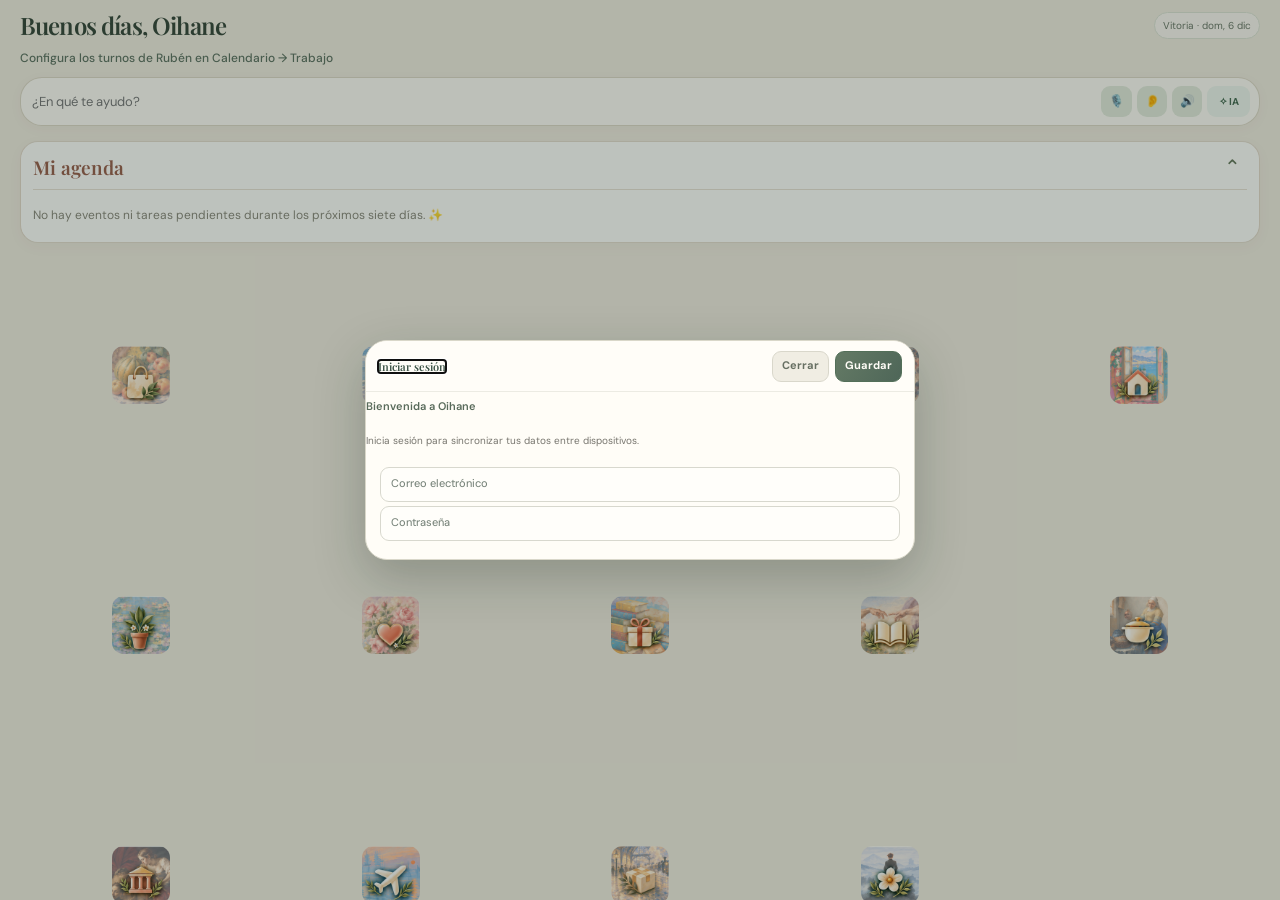
==== commit 95df2c14: "Align Oihane version metadata to 5.59.36" ====
--- a/index.html
+++ b/index.html
@@ -1,7 +1,7 @@
 <!doctype html>
 <html lang="es">
 <head><meta name="referrer" content="no-referrer">
-<meta charset="utf-8"><meta name="viewport" content="width=device-width, initial-scale=1, maximum-scale=1, user-scalable=no, viewport-fit=cover"><meta name="theme-color" content="#f0eee4"><meta name="apple-mobile-web-app-capable" content="yes"><meta name="apple-mobile-web-app-status-bar-style" content="black-translucent"><meta name="apple-mobile-web-app-title" content="Oihane"><link rel="manifest" href="manifest.json"><link rel="apple-touch-icon" href="./icon.png"><link rel="icon" type="image/png" href="./icon.png"><title>Oihane 5.59.36</title><link rel="preconnect" href="https://fonts.googleapis.com"><link rel="preconnect" href="https://fonts.gstatic.com" crossorigin><link href="https://fonts.googleapis.com/css2?family=DM+Sans:ital,wght@0,400;0,500;0,600;0,700;1,500&family=Playfair+Display:wght@500;600;700&display=swap" rel="stylesheet"><meta name="oihane-version" content="5.59.35">
+<meta charset="utf-8"><meta name="viewport" content="width=device-width, initial-scale=1, maximum-scale=1, user-scalable=no, viewport-fit=cover"><meta name="theme-color" content="#f0eee4"><meta name="apple-mobile-web-app-capable" content="yes"><meta name="apple-mobile-web-app-status-bar-style" content="black-translucent"><meta name="apple-mobile-web-app-title" content="Oihane"><link rel="manifest" href="manifest.json"><link rel="apple-touch-icon" href="./icon.png"><link rel="icon" type="image/png" href="./icon.png"><title>Oihane 5.59.36</title><link rel="preconnect" href="https://fonts.googleapis.com"><link rel="preconnect" href="https://fonts.gstatic.com" crossorigin><link href="https://fonts.googleapis.com/css2?family=DM+Sans:ital,wght@0,400;0,500;0,600;0,700;1,500&family=Playfair+Display:wght@500;600;700&display=swap" rel="stylesheet"><meta name="oihane-version" content="5.59.36">
 
 <!-- Oihane 5.30.8: originals. Sources are listed in CUADROS_Y_FUENTES.txt. Media files load directly from Wikimedia; no AI art, no art/ folder. -->
 
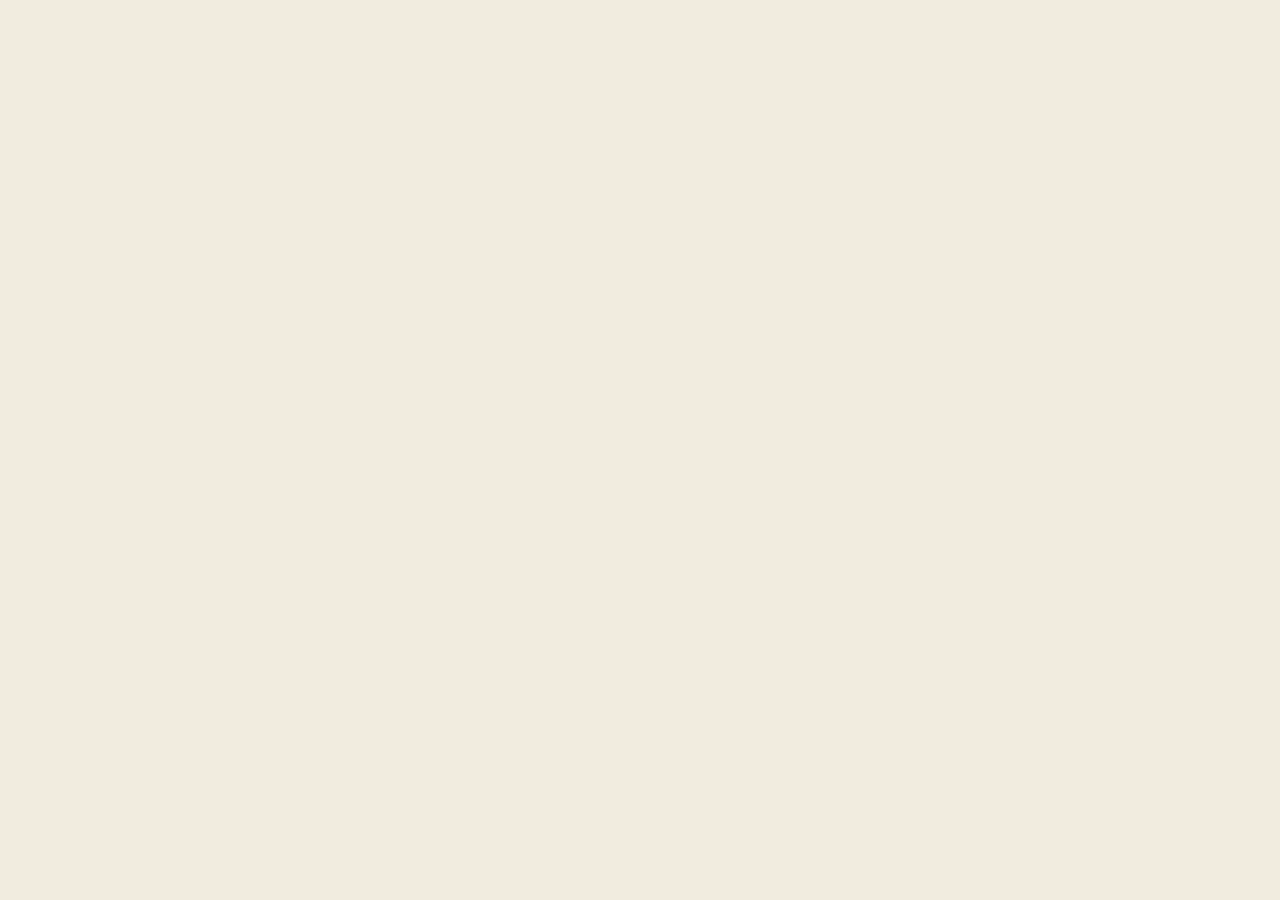
==== commit 1332a213: "Bump app cache to 5.59.37" ====
--- a/index.html
+++ b/index.html
@@ -1,52 +1,52 @@
 <!doctype html>
 <html lang="es">
 <head><meta name="referrer" content="no-referrer">
-<meta charset="utf-8"><meta name="viewport" content="width=device-width, initial-scale=1, maximum-scale=1, user-scalable=no, viewport-fit=cover"><meta name="theme-color" content="#f0eee4"><meta name="apple-mobile-web-app-capable" content="yes"><meta name="apple-mobile-web-app-status-bar-style" content="black-translucent"><meta name="apple-mobile-web-app-title" content="Oihane"><link rel="manifest" href="manifest.json"><link rel="apple-touch-icon" href="./icon.png"><link rel="icon" type="image/png" href="./icon.png"><title>Oihane 5.59.36</title><link rel="preconnect" href="https://fonts.googleapis.com"><link rel="preconnect" href="https://fonts.gstatic.com" crossorigin><link href="https://fonts.googleapis.com/css2?family=DM+Sans:ital,wght@0,400;0,500;0,600;0,700;1,500&family=Playfair+Display:wght@500;600;700&display=swap" rel="stylesheet"><meta name="oihane-version" content="5.59.36">
+<meta charset="utf-8"><meta name="viewport" content="width=device-width, initial-scale=1, maximum-scale=1, user-scalable=no, viewport-fit=cover"><meta name="theme-color" content="#f0eee4"><meta name="apple-mobile-web-app-capable" content="yes"><meta name="apple-mobile-web-app-status-bar-style" content="black-translucent"><meta name="apple-mobile-web-app-title" content="Oihane"><link rel="manifest" href="manifest.json"><link rel="apple-touch-icon" href="./icon.png"><link rel="icon" type="image/png" href="./icon.png"><title>Oihane 5.59.37</title><link rel="preconnect" href="https://fonts.googleapis.com"><link rel="preconnect" href="https://fonts.gstatic.com" crossorigin><link href="https://fonts.googleapis.com/css2?family=DM+Sans:ital,wght@0,400;0,500;0,600;0,700;1,500&family=Playfair+Display:wght@500;600;700&display=swap" rel="stylesheet"><meta name="oihane-version" content="5.59.37">
 
 <!-- Oihane 5.30.8: originals. Sources are listed in CUADROS_Y_FUENTES.txt. Media files load directly from Wikimedia; no AI art, no art/ folder. -->
 
-<link rel="stylesheet" href="./styles/base.css?v=55936">
-<link rel="stylesheet" href="./styles/generated.css?v=55936">
+<link rel="stylesheet" href="./styles/base.css?v=55937">
+<link rel="stylesheet" href="./styles/generated.css?v=55937">
 </head><body><main class="app" id="app"></main>
 
-<link rel="stylesheet" href="./styles/interface.css?v=55936">
-<link rel="stylesheet" href="./styles/compact-forms.css?v=55936">
-<link rel="stylesheet" href="./styles/ux-fixes.css?v=55936">
-<link rel="stylesheet" href="./styles/form-refactor-55921.css?v=55936">
-<link rel="stylesheet" href="./styles/oihane-55925-corrections.css?v=55936">
-<script src="./js/core/sync-runtime.js?v=55936"></script>
-<script src="./js/core/plant-photo-store.js?v=55936"></script>
-<script src="./js/core/foundation.js?v=55936"></script>
-<script src="./js/features/01-home-shopping.js?v=55936"></script>
-<script src="./js/features/02-tasks-hogar.js?v=55936"></script>
-<script src="./js/features/03-recipes-study.js?v=55936"></script>
-<script src="./js/features/04-travel-culture.js?v=55936"></script>
-<script src="./js/features/05-plans.js?v=55936"></script>
-<script src="./js/features/06-product-ui.js?v=55936"></script>
-<script src="./js/features/07-local-assistant.js?v=55936"></script>
-<script src="./js/features/08-settings.js?v=55936"></script>
-<script src="./js/features/09-cloud-account.js?v=55936"></script>
-<script src="./js/features/10-shopping-improvements.js?v=55936"></script>
-<script src="./js/features/11-ai-integration.js?v=55936"></script>
-<script src="./js/features/12-ai-actions.js?v=55936"></script>
-<script src="./js/features/13-calendar-gifts.js?v=55936"></script>
-<script src="./js/features/14-interface-voice.js?v=55936"></script>
-<script src="./js/features/15-orders-invitations.js?v=55936"></script>
-<script src="./js/features/16-personalization.js?v=55936"></script>
-<script src="./js/features/17-oihane-wake-listener.js?v=55936"></script>
-<script src="./js/features/19-assistant-reliability.js?v=55936"></script>
-<script src="./js/features/20-voice-module-commands.js?v=55936"></script>
-<script src="./shared.js?v=55936" defer></script><script src="./shared-modules.js?v=55936" defer></script><script src="./account-settings.js?v=55936" defer></script><script src="./mixed-shared.js?v=55936" defer></script><script src="./js/features/18-work-calendar.js?v=55936" defer></script>
-<script src="./js/core/backup-import-ui.js?v=55936" defer></script>
-<script src="./js/core/explicit-delete.js?v=55936" defer></script>
-<script src="./js/core/backup-history-ui.js?v=55936" defer></script>
+<link rel="stylesheet" href="./styles/interface.css?v=55937">
+<link rel="stylesheet" href="./styles/compact-forms.css?v=55937">
+<link rel="stylesheet" href="./styles/ux-fixes.css?v=55937">
+<link rel="stylesheet" href="./styles/form-refactor-55921.css?v=55937">
+<link rel="stylesheet" href="./styles/oihane-55925-corrections.css?v=55937">
+<script src="./js/core/sync-runtime.js?v=55937"></script>
+<script src="./js/core/plant-photo-store.js?v=55937"></script>
+<script src="./js/core/foundation.js?v=55937"></script>
+<script src="./js/features/01-home-shopping.js?v=55937"></script>
+<script src="./js/features/02-tasks-hogar.js?v=55937"></script>
+<script src="./js/features/03-recipes-study.js?v=55937"></script>
+<script src="./js/features/04-travel-culture.js?v=55937"></script>
+<script src="./js/features/05-plans.js?v=55937"></script>
+<script src="./js/features/06-product-ui.js?v=55937"></script>
+<script src="./js/features/07-local-assistant.js?v=55937"></script>
+<script src="./js/features/08-settings.js?v=55937"></script>
+<script src="./js/features/09-cloud-account.js?v=55937"></script>
+<script src="./js/features/10-shopping-improvements.js?v=55937"></script>
+<script src="./js/features/11-ai-integration.js?v=55937"></script>
+<script src="./js/features/12-ai-actions.js?v=55937"></script>
+<script src="./js/features/13-calendar-gifts.js?v=55937"></script>
+<script src="./js/features/14-interface-voice.js?v=55937"></script>
+<script src="./js/features/15-orders-invitations.js?v=55937"></script>
+<script src="./js/features/16-personalization.js?v=55937"></script>
+<script src="./js/features/17-oihane-wake-listener.js?v=55937"></script>
+<script src="./js/features/19-assistant-reliability.js?v=55937"></script>
+<script src="./js/features/20-voice-module-commands.js?v=55937"></script>
+<script src="./shared.js?v=55937" defer></script><script src="./shared-modules.js?v=55937" defer></script><script src="./account-settings.js?v=55937" defer></script><script src="./mixed-shared.js?v=55937" defer></script><script src="./js/features/18-work-calendar.js?v=55937" defer></script>
+<script src="./js/core/backup-import-ui.js?v=55937" defer></script>
+<script src="./js/core/explicit-delete.js?v=55937" defer></script>
+<script src="./js/core/backup-history-ui.js?v=55937" defer></script>
 
-<script src="./js/core/device-archives.js?v=55936" defer></script>
-<script src="./js/core/compact-form-overlays.js?v=55936" defer></script>
-<script src="./js/core/modules-fixes.js?v=55936" defer></script>
-<script src="./js/core/guard-and-culture.js?v=55936" defer></script>
-<script src="./js/core/assistant-followups.js?v=55936" defer></script>
-<script src="./js/core/session-resume.js?v=55936" defer></script>
-<script src="./js/core/form-refactor-55921.js?v=55936" defer></script>
-<script src="./js/core/oihane-55925-corrections.js?v=55936" defer></script>
+<script src="./js/core/device-archives.js?v=55937" defer></script>
+<script src="./js/core/compact-form-overlays.js?v=55937" defer></script>
+<script src="./js/core/modules-fixes.js?v=55937" defer></script>
+<script src="./js/core/guard-and-culture.js?v=55937" defer></script>
+<script src="./js/core/assistant-followups.js?v=55937" defer></script>
+<script src="./js/core/session-resume.js?v=55937" defer></script>
+<script src="./js/core/form-refactor-55921.js?v=55937" defer></script>
+<script src="./js/core/oihane-55925-corrections.js?v=55937" defer></script>
 </body></html>
